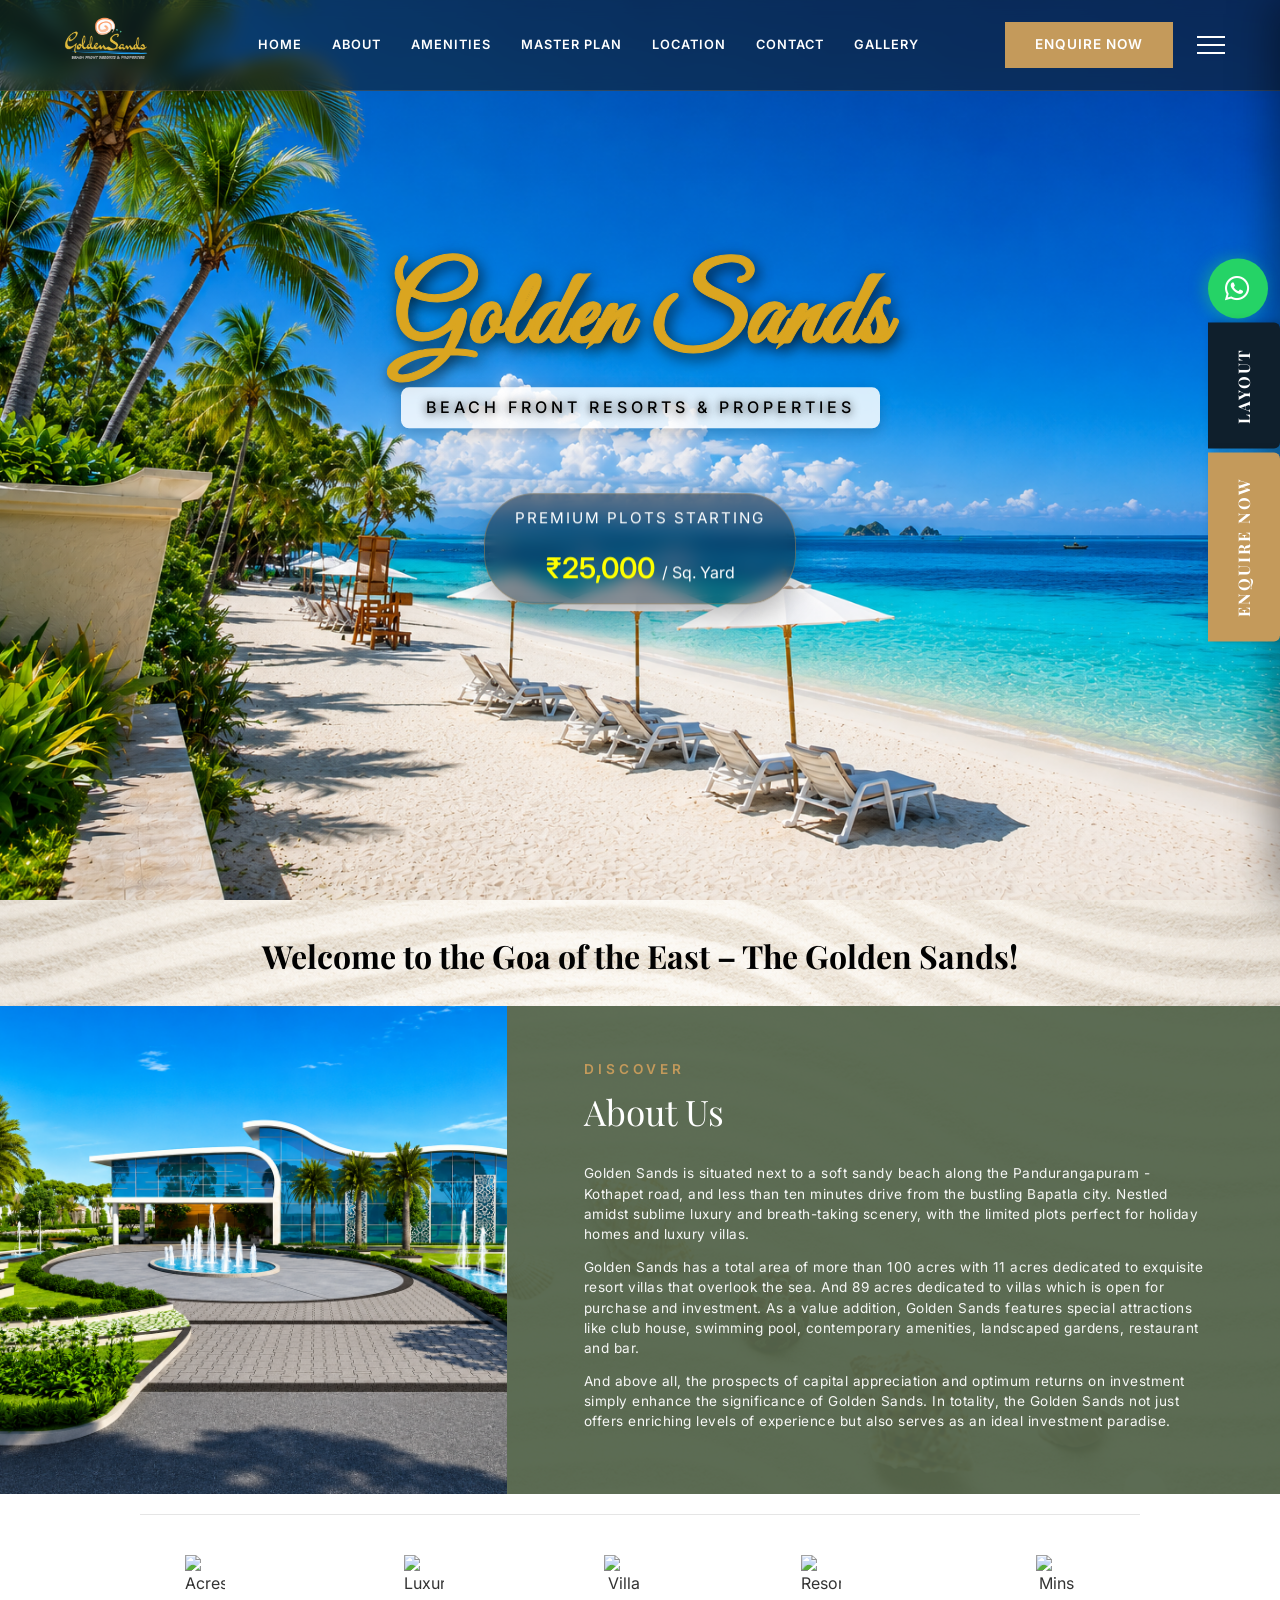
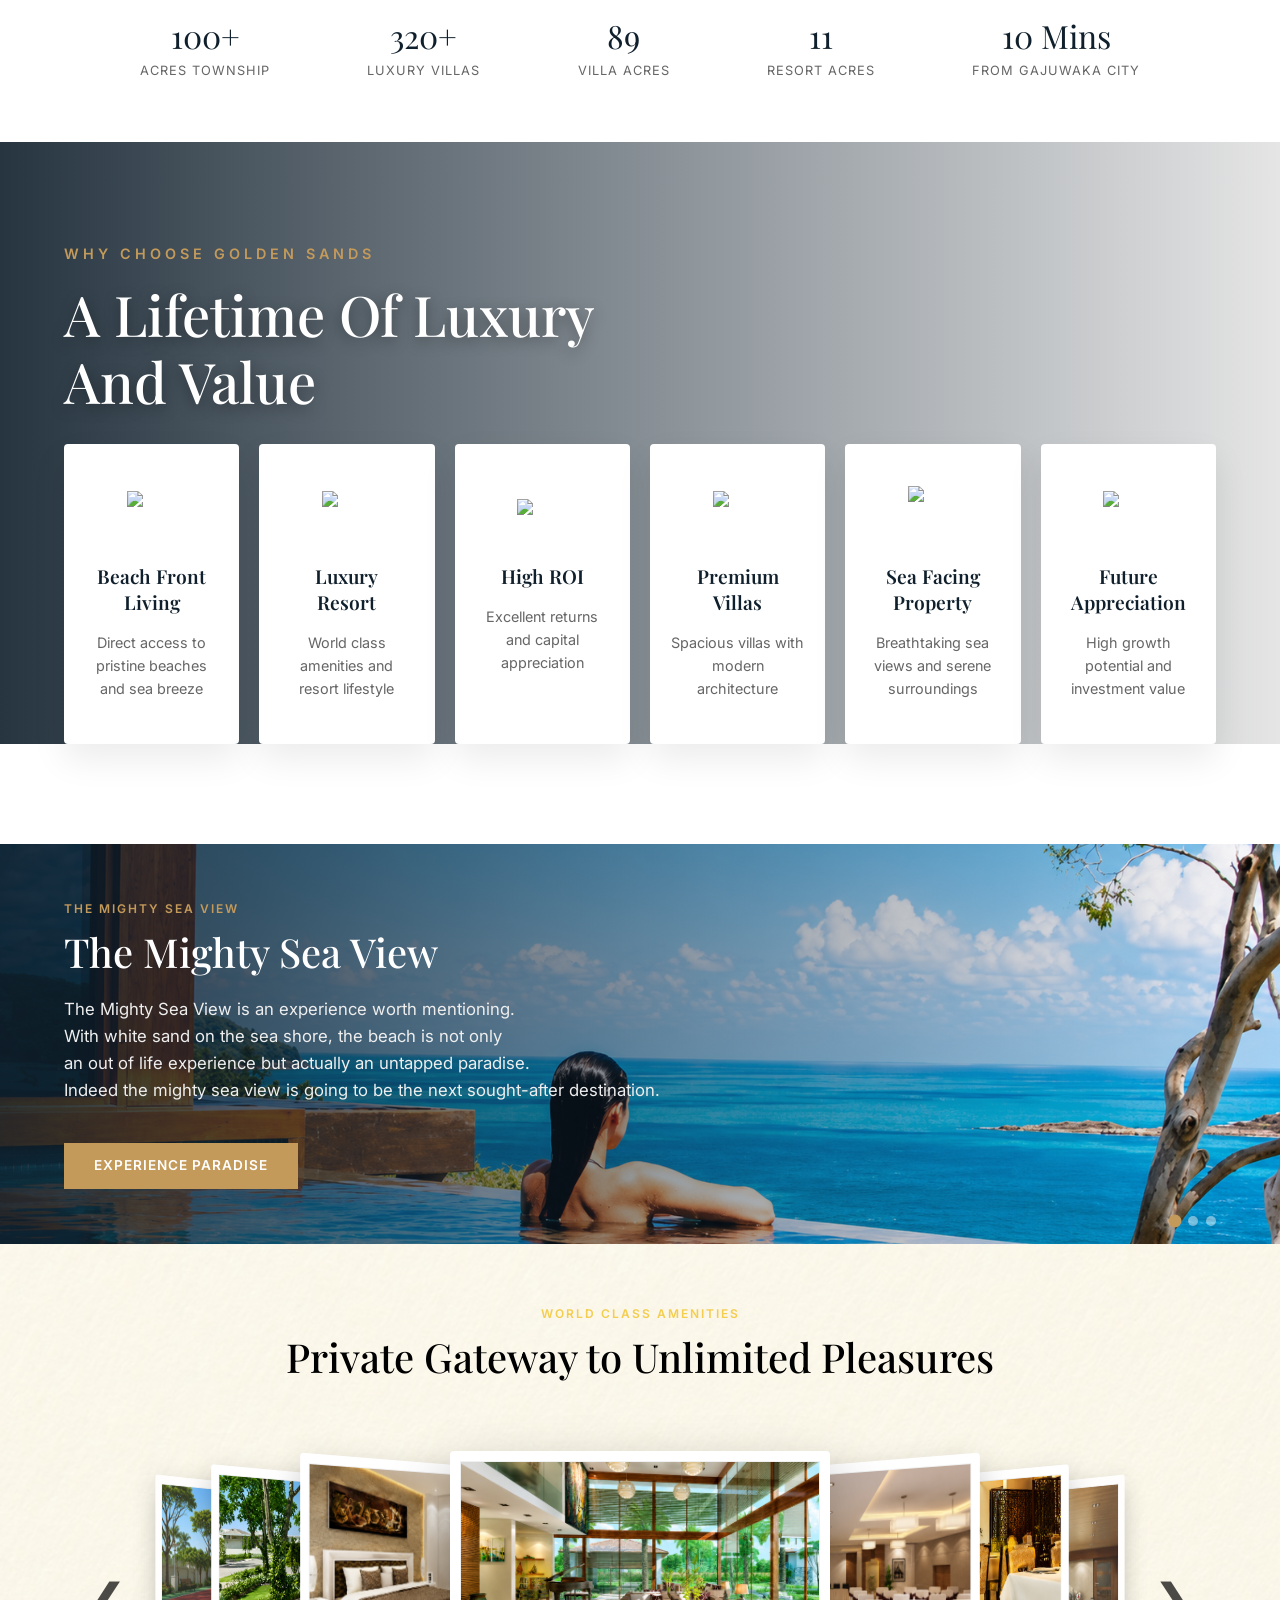
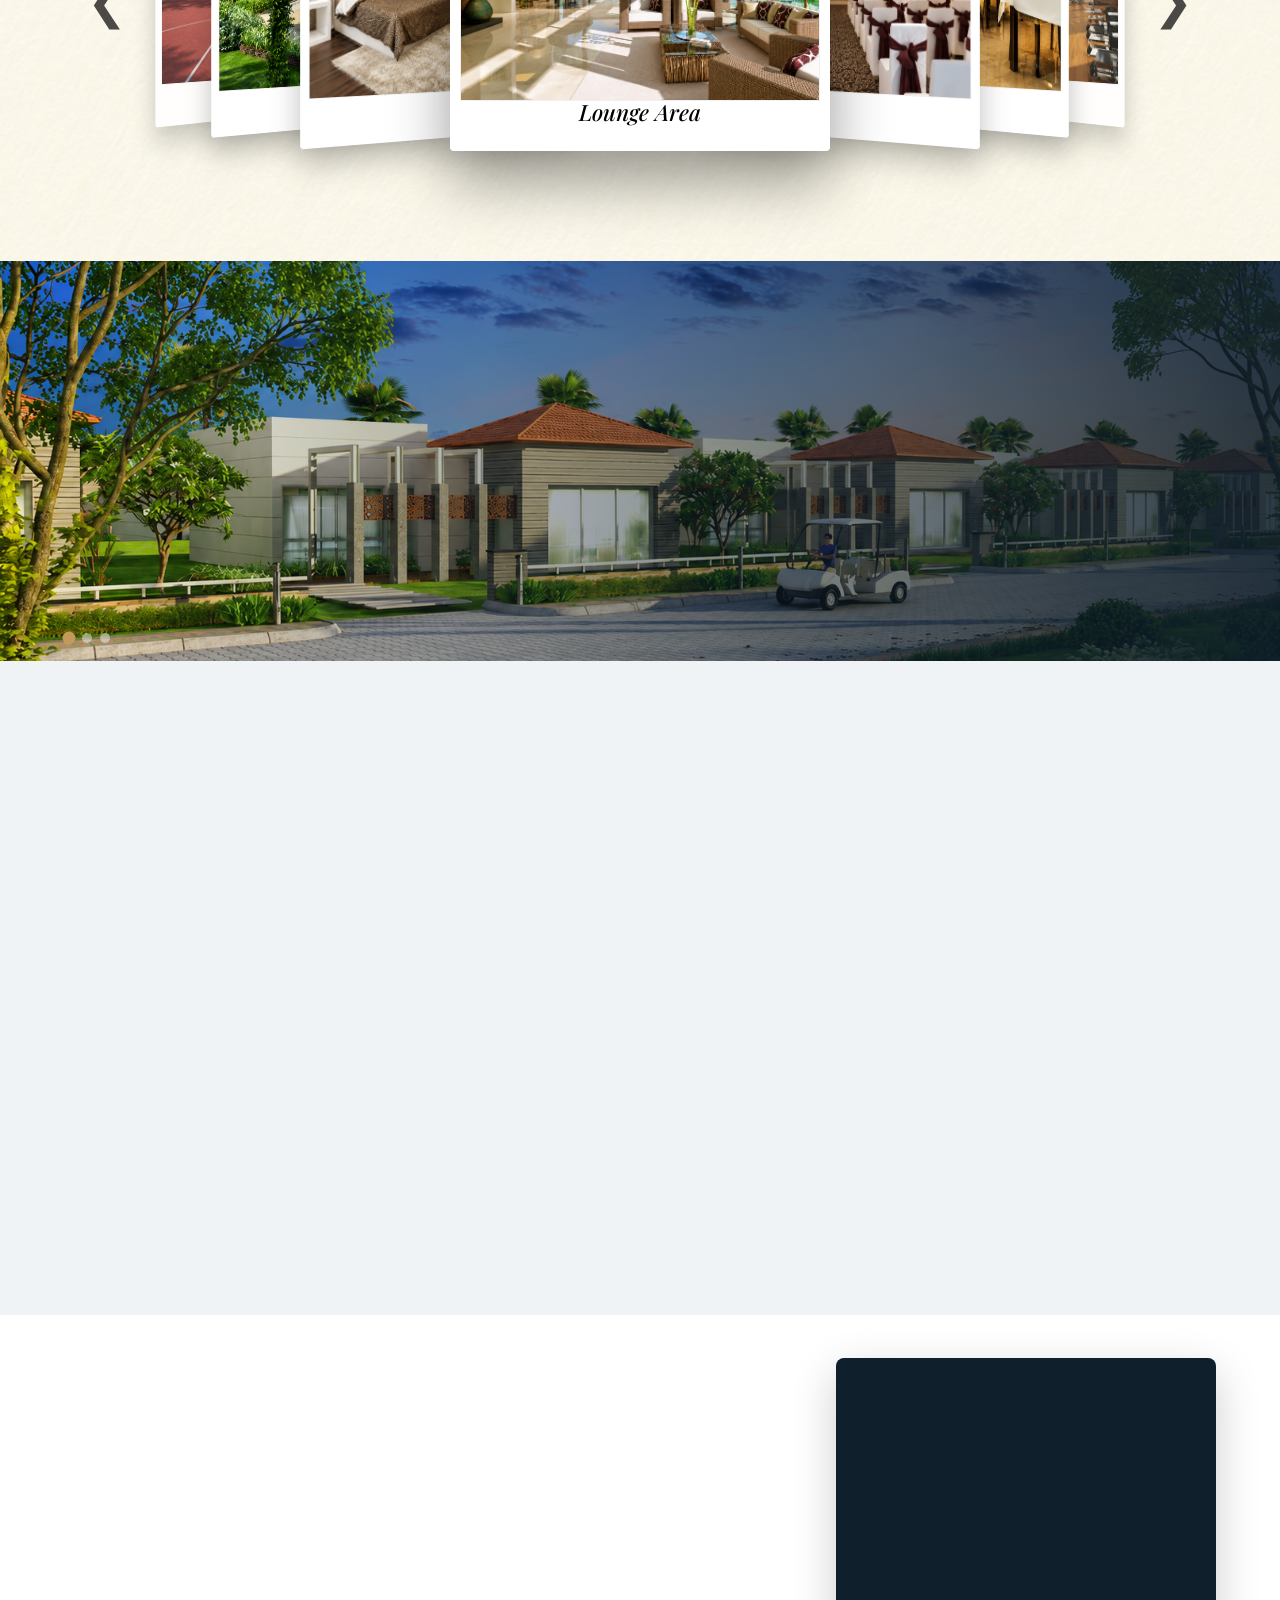
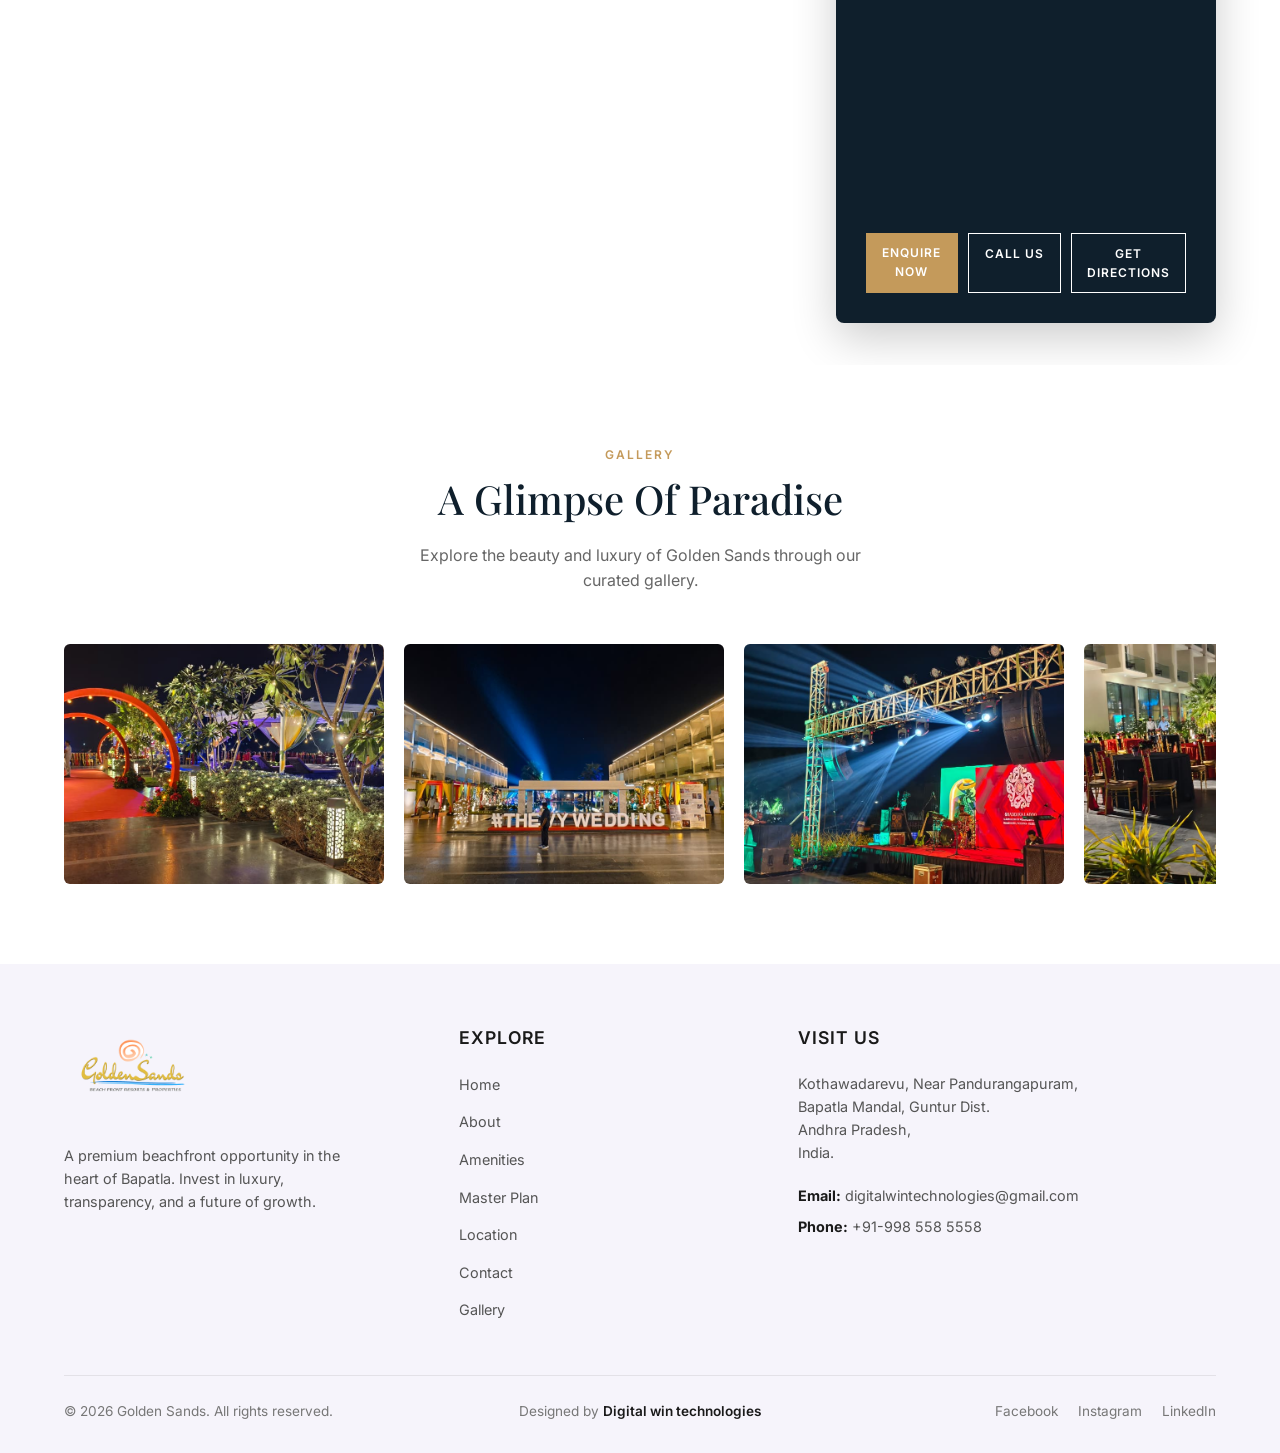
==== index.html @ b0424045 "final layout completetd" ====
<!DOCTYPE html>
<html lang="en">

<head>
    <meta charset="UTF-8">
    <meta name="viewport" content="width=device-width, initial-scale=1.0">
    <title>Golden Sands - Beach Front Resorts & Properties</title>
    <link rel="preconnect" href="https://fonts.googleapis.com">
    <link rel="preconnect" href="https://fonts.gstatic.com" crossorigin>
    <link
        href="https://fonts.googleapis.com/css2?family=Inter:wght@300;400;500;600&family=Playfair+Display:ital,wght@0,400;0,500;0,600;0,700;1,400&family=Great+Vibes&display=swap"
        rel="stylesheet">
    <link rel="stylesheet" href="https://cdnjs.cloudflare.com/ajax/libs/font-awesome/6.4.0/css/all.min.css">
    <link rel="stylesheet" href="styles.css">
</head>

<body>

    <!-- Hero Section with Header -->
    <section class="hero-section" id="home">

        <!-- Hero Image Slider -->
        <div>
            <div class="hero-slide active" style="background-image: url('../assets/H2.png');"></div>
            <!-- <div class="hero-slide active" style="background-image: url('../assets/hero-1.png');"></div> -->
            <!-- <div class="hero-slide" style="background-image: url('../assets/hero-2.png');"></div>
            <div class="hero-slide" style="background-image: url('../assets/hero-3.png');"></div>
            <div class="hero-slide" style="background-image: url('../assets/hero-4.png');"></div> -->
        </div>
        <!-- Dark Overlay -->
        <div class="hero-overlay"></div>

        <header class="navbar">
            <div class="logo">
                <img src="../assets/LOGO.png" alt="Golden Sands Logo">
            </div>
            <nav class="nav-links">
                <a href="#home">HOME</a>
                <a href="#about">ABOUT</a>
                <!-- <a href="#sea-view">SEA VIEW</a> -->
                <a href="#amenities">AMENITIES</a>
                <!-- <a href="#villa-view">VILLA VIEW</a> -->
                <a href="#master-plan">MASTER PLAN</a>
                <a href="#location">LOCATION</a>
                <a href="#contact" onclick="openEnquireModal(); return false;">CONTACT</a>
                <a href="#gallery">GALLERY</a>
            </nav>
            <div class="nav-actions">
                <a href="#" onclick="openEnquireModal(); return false;" class="btn btn-gold">ENQUIRE NOW</a>
                <button class="hamburger" id="hamburgerBtn" aria-label="Open menu" aria-expanded="false">
                    <span></span>
                    <span></span>
                    <span></span>
                </button>
            </div>
        </header>

        <!-- Right-Side Mobile Drawer -->
        <div class="drawer-overlay" id="drawerOverlay"></div>
        <nav class="mobile-drawer" id="mobileDrawer" aria-hidden="true">
            <button class="drawer-close" id="drawerClose" aria-label="Close menu">&#10005;</button>
            <div class="drawer-logo">
                <img src="../assets/LOGO.png" alt="Golden Sands Logo">
            </div>
            <ul class="drawer-links">
                <li><a href="#home">HOME</a></li>
                <li><a href="#about">ABOUT</a></li>
                <!-- <li><a href="#sea-view">SEA VIEW</a></li> -->
                <li><a href="#amenities">AMENITIES</a></li>
                <!-- <li><a href="#villa-view">VILLA VIEW</a></li> -->
                <li><a href="#master-plan">MASTER PLAN</a></li>
                <li><a href="#location">LOCATION</a></li>
                <li><a href="#contact" onclick="openEnquireModal(); return false;">CONTACT</a></li>
                <li><a href="#gallery">GALLERY</a></li>
            </ul>
            <a href="#" onclick="openEnquireModal(); return false;" class="btn btn-gold drawer-cta">ENQUIRE NOW</a>
        </nav>

        <!-- Hero Content -->
        <div class="hero-content">
            <div class="hero-center-text">
                <h1 class="hero-main-title">Golden Sands</h1>
                <p class="hero-subtitle">BEACH FRONT RESORTS & PROPERTIES</p>
                <div class="hero-price-tag">
                    <span class="price-label">Premium Plots starting</span>
                    <span class="price-value">₹25,000 <small>/ Sq. Yard</small></span>
                </div>
            </div>
        </div>

        <!-- Slide Indicators -->
        <div class="hero-indicators" id="heroIndicators">
            <button class="hero-dot active" data-index="0" aria-label="Slide 1"></button>
            <button class="hero-dot" data-index="1" aria-label="Slide 2"></button>
            <button class="hero-dot" data-index="2" aria-label="Slide 3"></button>
            <button class="hero-dot" data-index="3" aria-label="Slide 4"></button>
        </div>



        <div class="floating-side-buttons">
            <a href="https://wa.me/919985585558" target="_blank" class="floating-btn whatsapp-btn"
                title="Chat on WhatsApp">
                <i class="fa-brands fa-whatsapp"></i>
            </a>
            <div class="floating-btn layout-btn" onclick="openLayoutModal()">
                LAYOUT
            </div>
            <div class="floating-btn enquire-btn" onclick="openEnquireModal()">
                ENQUIRE NOW
            </div>
        </div>
    </section>

    <!-- About Section -->
    <section class="about-section" id="about">
        <!-- Background image -->
        <div class="about-bg-image"></div>

        <div class="about-container">
            <h2 class="about-main-title reveal-bottom">Welcome to the Goa of the East – The Golden Sands!

            </h2>
        </div>

        <div class="about-full-width">
            <div class="about-image-left">
                <img src="../assets/entranc-main.png" alt="Golden Sands Entrance">
            </div>
            <div class="about-text">
                <div class="premium-about-heading reveal-bottom">
                    <span class="premium-tag">Discover</span>
                    <h3>About Us</h3>
                </div>
                <p class="reveal-bottom delay-1">Golden Sands is situated next to a soft sandy beach along the
                    Pandurangapuram - Kothapet road,
                    and less than ten minutes drive from the bustling Bapatla city. Nestled amidst sublime luxury
                    and breath-taking scenery, with the limited plots perfect for holiday homes and luxury villas.
                </p>
                <p class="reveal-bottom delay-2">Golden Sands has a total area of more than 100 acres with 11 acres
                    dedicated to exquisite resort
                    villas that overlook the sea. And 89 acres dedicated to villas which is open for purchase and
                    investment. As a value addition, Golden Sands features special attractions like club house,
                    swimming pool, contemporary amenities, landscaped gardens, restaurant and bar.</p>
                <p class="reveal-bottom delay-3">And above all, the prospects of capital appreciation and optimum
                    returns on investment simply
                    enhance the significance of Golden Sands. In totality, the Golden Sands not just offers
                    enriching levels of experience but also serves as an ideal investment paradise.</p>
                <!-- <p class="highlight-text"><strong>Welcome to the Goa of the East – The Golden Sands!</strong></p> -->
            </div>
        </div>
    </section>

    <!-- Stats -->
    <section class="stats-section">
        <div class="stats-container reveal-bottom">
            <div class="stat-item">
                <img src="https://img.icons8.com/ios/50/c49a5b/mountain.png" alt="Acres Township" class="stat-icon">
                <div class="stat-info">
                    <div class="stat-number">100+</div>
                    <div class="stat-label">Acres Township</div>
                </div>
            </div>
            <div class="stat-item">
                <img src="https://img.icons8.com/ios/50/c49a5b/home.png" alt="Luxury Villas" class="stat-icon">
                <div class="stat-info">
                    <div class="stat-number">320+</div>
                    <div class="stat-label">Luxury Villas</div>
                </div>
            </div>
            <div class="stat-item">
                <img src="https://img.icons8.com/ios/50/c49a5b/deciduous-tree.png" alt="Villa acres" class="stat-icon">
                <div class="stat-info">
                    <div class="stat-number">89</div>
                    <div class="stat-label">Villa acres</div>
                </div>
            </div>
            <div class="stat-item">
                <img src="https://img.icons8.com/ios/50/c49a5b/swimming-pool.png" alt="Resort Acres" class="stat-icon">
                <div class="stat-info">
                    <div class="stat-number">11</div>
                    <div class="stat-label">Resort Acres</div>
                </div>
            </div>
            <div class="stat-item">
                <img src="https://img.icons8.com/ios/50/c49a5b/clock--v1.png" alt="Mins From Gajuwaka City"
                    class="stat-icon">
                <div class="stat-info">
                    <div class="stat-number">10 Mins</div>
                    <div class="stat-label">From Gajuwaka City</div>
                </div>
            </div>
        </div>
    </section>

    <!-- Why Choose Section -->
    <section class="why-choose-section">
        <div class="why-choose-container">
            <div class="why-choose-header reveal-bottom">
                <span class="section-tag light">WHY CHOOSE GOLDEN SANDS</span>
                <h2 class="section-title light">A Lifetime Of Luxury<br>And Value</h2>
            </div>
            <div class="features-grid reveal-bottom delay-2">
                <div class="feature-card">
                    <div class="feature-icon"><img src="https://img.icons8.com/ios/50/c49a5b/beach.png" alt="Beach">
                    </div>
                    <h3 class="feature-title">Beach Front<br>Living</h3>
                    <p class="feature-desc">Direct access to pristine beaches and sea breeze</p>
                </div>
                <div class="feature-card">
                    <div class="feature-icon"><img src="https://img.icons8.com/ios/50/c49a5b/5-star-hotel.png"
                            alt="Resort"></div>
                    <h3 class="feature-title">Luxury<br>Resort</h3>
                    <p class="feature-desc">World class amenities and resort lifestyle</p>
                </div>
                <div class="feature-card">
                    <div class="feature-icon"><img src="https://img.icons8.com/ios/50/c49a5b/line-chart.png" alt="ROI">
                    </div>
                    <h3 class="feature-title">High ROI</h3>
                    <p class="feature-desc">Excellent returns and capital appreciation</p>
                </div>
                <div class="feature-card">
                    <div class="feature-icon"><img src="https://img.icons8.com/ios/50/c49a5b/home.png" alt="Villas">
                    </div>
                    <h3 class="feature-title">Premium<br>Villas</h3>
                    <p class="feature-desc">Spacious villas with modern architecture</p>
                </div>
                <div class="feature-card">
                    <div class="feature-icon"><img src="https://img.icons8.com/ios/50/c49a5b/sun.png" alt="Sea Facing">
                    </div>
                    <h3 class="feature-title">Sea Facing<br>Property</h3>
                    <p class="feature-desc">Breathtaking sea views and serene surroundings</p>
                </div>
                <div class="feature-card">
                    <div class="feature-icon"><img src="https://img.icons8.com/ios/50/c49a5b/growing-money.png"
                            alt="Appreciation"></div>
                    <h3 class="feature-title">Future<br>Appreciation</h3>
                    <p class="feature-desc">High growth potential and investment value</p>
                </div>
            </div>
        </div>
    </section>



    <!-- Mighty Sea View Section -->
    <section class="sea-view-section" id="sea-view">
        <!-- Sliding background images -->
        <div class="sea-slider">
            <!-- sea-view-1: woman in pool - position center to show sea horizon -->
            <div class="sea-slide active"
                style="background-image: linear-gradient(to right, rgba(15,31,44,0.88) 0%, rgba(15,31,44,0.4) 55%, transparent 100%), url('../assets/sea-view-1.png'); background-position: center 25%;">
            </div>
            <!-- sea-view-2: beach with palm trees - show top 40% to see sea clearly -->
            <div class="sea-slide"
                style="background-image: linear-gradient(to right, rgba(15,31,44,0.88) 0%, rgba(15,31,44,0.4) 55%, transparent 100%), url('../assets/sea-view-2.png'); background-position: center 20%;">
            </div>
            <!-- sea-view-3: resort terrace with sea view - show top to see ocean & mountains -->
            <div class="sea-slide"
                style="background-image: linear-gradient(to right, rgba(15,31,44,0.88) 0%, rgba(15,31,44,0.4) 55%, transparent 100%), url('../assets/sea-view-3.png'); background-position: center 30%;">
            </div>
        </div>
        <!-- Content overlaid on top -->
        <div class="sea-view-content">
            <span class="section-tag light reveal-bottom">THE MIGHTY SEA VIEW</span>
            <h2 class="section-title light reveal-bottom delay-1">The Mighty Sea View</h2>
            <p class="reveal-bottom delay-2">The Mighty Sea View is an experience worth mentioning.<br>With white sand
                on the sea shore, the beach is
                not only<br>an out of life experience but actually an untapped paradise.<br>Indeed the mighty sea view
                is going to be the next sought-after destination.</p>
            <a href="#" class="btn btn-gold-filled mt-20 reveal-bottom delay-3">EXPERIENCE PARADISE</a>
        </div>
        <!-- Dot indicators -->
        <div class="sea-dots">
            <span class="sea-dot active" data-index="0"></span>
            <span class="sea-dot" data-index="1"></span>
            <span class="sea-dot" data-index="2"></span>
        </div>
    </section>

    <!-- Amenities Section -->
    <section class="amenities-section" id="amenities">
        <div class="amenities-container">
            <div class="amenities-header reveal-bottom">
                <span class="section-tag">WORLD CLASS AMENITIES</span>
                <h2 class="section-title">Private Gateway to Unlimited Pleasures</h2>
            </div>
            <div class="coverflow-container">
                <div class="coverflow-arrow left" id="coverflow-prev">&#10094;</div>
                <div class="coverflow-slider" id="coverflow-slider">
                    <div class="coverflow-item active">
                        <div class="coverflow-img-wrapper">
                            <img src="../assets/resort-villa-inside-1.png" alt="Modern Interior"
                                onclick="openLightbox(this.src)" style="cursor: pointer;">
                        </div>
                        <div class="coverflow-title">Modern Interior</div>
                    </div>
                    <div class="coverflow-item">
                        <div class="coverflow-img-wrapper">
                            <img src="../assets/lounge-1.png" alt="Lounge Area" onclick="openLightbox(this.src)"
                                style="cursor: pointer;">
                        </div>
                        <div class="coverflow-title">Lounge Area</div>
                    </div>
                    <div class="coverflow-item">
                        <div class="coverflow-img-wrapper">
                            <img src="../assets/club-house.png" alt="Club House" onclick="openLightbox(this.src)"
                                style="cursor: pointer;">
                        </div>
                        <div class="coverflow-title">Club House</div>
                    </div>
                    <div class="coverflow-item">
                        <div class="coverflow-img-wrapper">
                            <img src="../assets/dinning-area.png" alt="Fine Dining" onclick="openLightbox(this.src)"
                                style="cursor: pointer;">
                        </div>
                        <div class="coverflow-title">Fine Dining</div>
                    </div>
                    <div class="coverflow-item">
                        <div class="coverflow-img-wrapper">
                            <img src="../assets/gym.png" alt="Gymnasium" onclick="openLightbox(this.src)"
                                style="cursor: pointer;">
                        </div>
                        <div class="coverflow-title">Gymnasium</div>
                    </div>
                    <div class="coverflow-item">
                        <div class="coverflow-img-wrapper">
                            <img src="../assets/swimmingpool-1.png" alt="Swimming Pool" onclick="openLightbox(this.src)"
                                style="cursor: pointer;">
                        </div>
                        <div class="coverflow-title">Swimming Pool</div>
                    </div>
                    <div class="coverflow-item">
                        <div class="coverflow-img-wrapper">
                            <img src="../assets/spa.png" alt="Spa & Wellness" onclick="openLightbox(this.src)"
                                style="cursor: pointer;">
                        </div>
                        <div class="coverflow-title">Spa & Wellness</div>
                    </div>
                    <div class="coverflow-item">
                        <div class="coverflow-img-wrapper">
                            <img src="../assets/liquior-mart.png" alt="Bar & Lounge" onclick="openLightbox(this.src)"
                                style="cursor: pointer;">
                        </div>
                        <div class="coverflow-title">Bar & Lounge</div>
                    </div>
                    <div class="coverflow-item">
                        <div class="coverflow-img-wrapper">
                            <img src="../assets/basketball.png" alt="Sports Courts" onclick="openLightbox(this.src)"
                                style="cursor: pointer;">
                        </div>
                        <div class="coverflow-title">Sports Courts</div>
                    </div>
                    <div class="coverflow-item">
                        <div class="coverflow-img-wrapper">
                            <img src="../assets/kids-play-area.png" alt="Kids Play Area"
                                onclick="openLightbox(this.src)" style="cursor: pointer;">
                        </div>
                        <div class="coverflow-title">Kids Play Area</div>
                    </div>
                </div>
                <div class="coverflow-arrow right" id="coverflow-next">&#10095;</div>
            </div>

        </div>
    </section>

    <!-- Villa View Section -->
    <section class="villa-view-section" id="villa-view">
        <!-- Sliding background images -->
        <div class="villa-slider">
            <div class="villa-slide active"
                style="background-image: linear-gradient(to left, rgba(15,31,44,0.88) 0%, rgba(15,31,44,0.4) 55%, transparent 100%), url('../assets/villas view.png'); background-position: center 40%;">
            </div>
            <div class="villa-slide"
                style="background-image: linear-gradient(to left, rgba(15,31,44,0.88) 0%, rgba(15,31,44,0.4) 55%, transparent 100%), url('../assets/villas-view-1.png'); background-position: center 35%;">
            </div>
            <div class="villa-slide"
                style="background-image: linear-gradient(to left, rgba(15,31,44,0.88) 0%, rgba(15,31,44,0.4) 55%, transparent 100%), url('../assets/villas-view-2.png'); background-position: center 30%;">
            </div>
        </div>
        <!-- Content overlaid on top (right-aligned for visual variety) -->
        <div class="villa-view-content">
            <span class="section-tag light reveal-bottom">THE VILLA VIEW</span>
            <h2 class="section-title light reveal-bottom delay-1">Breathtaking Villa Views</h2>
            <p class="reveal-bottom delay-2">Nestled amid lush greenery and coastal serenity,<br>every villa at Golden
                Sands commands a stunning
                panoramic vista.<br>Wake up to serene landscapes, feel the gentle breeze<br>and live life at its most
                beautiful every single day.</p>
            <a href="#villas" class="btn btn-gold-filled mt-20 reveal-bottom delay-3">EXPLORE VILLAS</a>
        </div>
        <!-- Dot indicators -->
        <div class="villa-dots">
            <span class="villa-dot active" data-index="0"></span>
            <span class="villa-dot" data-index="1"></span>
            <span class="villa-dot" data-index="2"></span>
        </div>
    </section>

    <!-- Master Plan Section -->
    <section class="master-plan-section" id="master-plan">
        <div class="master-plan-container">
            <div class="master-plan-header">
                <div>
                    <span class="section-tag reveal-bottom">MASTER PLAN</span>
                    <h2 class="section-title reveal-bottom delay-1">Lavishly Planned<br>Leisure Paradise</h2>
                    <p class="mt-20 reveal-bottom delay-2">Thoughtfully designed layout with wide<br>roads, lush green
                        spaces and world
                        class<br>amenities for a perfect living experience.</p>
                    <div class="master-plan-buttons reveal-bottom delay-3">
                        <a href="https://drive.google.com/file/d/1rUOBZzGLBcmGnlDdyVO4bJLoekwxaBsq/view?usp=sharing"
                            class="btn btn-gold-filled">VIEW MASTER PLAN</a>
                        <a href="https://drive.google.com/file/d/12dAcc4yfNXxiVSp0a3mpdwTyL9YBRoDw/view?usp=sharing"
                            class="btn btn-navy">DOWNLOAD BROCHURE</a>
                    </div>
                </div>
            </div>
            <div class="master-plan-visual reveal-bottom delay-2">
                <img src="../assets/layout-topview.png" alt="Master Plan Layout" class="layout-img">
                <div class="legend-box">
                    <ul class="legend-list">
                        <li><span class="legend-icon blue"></span> Club House</li>
                        <li><span class="legend-icon light-blue"></span> Swimming Pool</li>
                        <li><span class="legend-icon red"></span> Resort Villas</li>
                        <li><span class="legend-icon green"></span> Parks & Gardens</li>
                        <li><span class="legend-icon orange"></span> Commercial Zone</li>
                        <li><span class="legend-icon blue-dark"></span> Beach Access</li>
                        <li><span class="legend-icon yellow"></span> Entrance Gate</li>
                    </ul>
                </div>
            </div>
        </div>
    </section>

    <!-- Location & Contact Section -->
    <section class="location-contact-section" id="location">
        <!-- Full-width map background -->
        <div class="location-map-full">
            <iframe
                src="https://www.google.com/maps/embed?pb=!1m18!1m12!1m3!1d15000!2d80.44299!3d15.817468!2m3!1f0!2f0!3f0!3m2!1i1024!2i768!4f13.1!3m3!1m2!1s0x3a4a47701defbc3f%3A0x87552cfe85cfd733!2sGolden%20Sands%20Beach%20Front%20Resorts%20%26%20Properties!5e0!3m2!1sen!2sin!4v1686572800000"
                width="100%" height="100%" style="border:0;" allowfullscreen="" loading="lazy"
                referrerpolicy="no-referrer-when-downgrade" title="Golden Sands Location">
            </iframe>
        </div>
        <!-- Contact card floating on the right -->
        <div class="location-contact-card" id="contact">
            <span class="section-tag light reveal-bottom">GET IN TOUCH</span>
            <h2 class="section-title light reveal-bottom delay-1">Contact Us</h2>
            <div class="contact-details-list reveal-bottom delay-2">
                <div class="contact-detail-item">
                    <div class="contact-icon">
                        <svg viewBox="0 0 24 24" fill="none" stroke="currentColor" stroke-width="2"
                            stroke-linecap="round" stroke-linejoin="round">
                            <path d="M21 10c0 7-9 13-9 13s-9-6-9-13a9 9 0 0 1 18 0z"></path>
                            <circle cx="12" cy="10" r="3"></circle>
                        </svg>
                    </div>
                    <div>
                        <h4>Site Address</h4>
                        <p>Kothawadarevu, Near Pandurangapuram,<br>Bapatla Mandal, Guntur Dist.<br>Andhra Pradesh,
                            India.</p>
                    </div>
                </div>
                <div class="contact-detail-item">
                    <div class="contact-icon">
                        <svg viewBox="0 0 24 24" fill="none" stroke="currentColor" stroke-width="2"
                            stroke-linecap="round" stroke-linejoin="round">
                            <rect x="2" y="7" width="20" height="15" rx="2" ry="2"></rect>
                            <polyline points="17 2 12 7 7 2"></polyline>
                        </svg>
                    </div>
                    <div>
                        <h4>Corporate Office</h4>
                        <p>Flat No:102, 1st Floor, Sri Ikon Residency,<br>Plot No 496, Matrusri, near
                            Miyapur,<br>Hyderabad, Telangana 500049</p>
                    </div>
                </div>
                <div class="contact-detail-item">
                    <div class="contact-icon">
                        <svg viewBox="0 0 24 24" fill="none" stroke="currentColor" stroke-width="2"
                            stroke-linecap="round" stroke-linejoin="round">
                            <path
                                d="M22 16.92v3a2 2 0 0 1-2.18 2 19.79 19.79 0 0 1-8.63-3.07 19.5 19.5 0 0 1-6-6 19.79 19.79 0 0 1-3.07-8.67A2 2 0 0 1 4.11 2h3a2 2 0 0 1 2 1.72c.127.96.361 1.903.7 2.81a2 2 0 0 1-.45 2.11L8.09 9.91a16 16 0 0 0 6 6l1.27-1.27a2 2 0 0 1 2.11-.45c.907.339 1.85.573 2.81.7A2 2 0 0 1 22 16.92z">
                            </path>
                        </svg>
                    </div>
                    <div>
                        <h4>Phone</h4>
                        <p>+91-998 558 5558</p>
                        <!-- <a href="https://wa.me/919985585558" target="_blank"
                            style="display: inline-flex; align-items: center; gap: 6px; color: var(--secondary-color); text-decoration: none; margin-top: 8px;">
                            <svg width="16" height="16" viewBox="0 0 24 24" fill="currentColor">
                                <path
                                    d="M17.472 14.382c-.297-.149-1.758-.867-2.03-.967-.273-.099-.471-.148-.67.15-.197.297-.767.966-.94 1.164-.173.199-.347.223-.644.075-.297-.15-1.255-.463-2.39-1.475-.883-.788-1.48-1.761-1.653-2.059-.173-.297-.018-.458.13-.606.134-.133.298-.347.446-.52.149-.174.198-.298.298-.497.099-.198.05-.371-.025-.52-.075-.149-.669-1.612-.916-2.207-.242-.579-.487-.5-.67-.51-.173-.008-.371-.01-.57-.01-.198 0-.52.074-.792.372-.272.297-1.04 1.016-1.04 2.479 0 1.462 1.065 2.875 1.213 3.074.149.198 2.096 3.2 5.076 4.487.709.306 1.262.489 1.694.625.712.227 1.36.195 1.871.118.571-.085 1.758-.719 2.006-1.413.248-.694.248-1.289.173-1.413-.074-.124-.272-.198-.57-.347m-5.421-7.403h-.004c-1.565 0-3.083.37-4.553 1.077L6.064 3.68l1.477 4.632c-.779 1.434-1.194 3.045-1.194 4.743 0 5.006 4.07 9.077 9.076 9.077 2.418 0 4.692-.936 6.4-2.475 1.707-1.539 2.647-3.811 2.647-6.122 0-5.006-4.071-9.077-9.076-9.077" />
                            </svg>
                            WhatsApp
                        </a> -->
                    </div>
                </div>
                <div class="contact-detail-item">
                    <div class="contact-icon">
                        <svg viewBox="0 0 24 24" fill="none" stroke="currentColor" stroke-width="2"
                            stroke-linecap="round" stroke-linejoin="round">
                            <path d="M4 4h16c1.1 0 2 .9 2 2v12c0 1.1-.9 2-2 2H4c-1.1 0-2-.9-2-2V6c0-1.1.9-2 2-2z">
                            </path>
                            <polyline points="22,6 12,13 2,6"></polyline>
                        </svg>
                    </div>
                    <div>
                        <h4>Email</h4>
                        <p><a href="mailto:digitalwintechnologies@gmail.com">digitalwintechnologies@gmail.com</a></p>
                    </div>
                </div>
                <div class="contact-detail-item">
                    <div class="contact-icon">
                        <svg viewBox="0 0 24 24" fill="none" stroke="currentColor" stroke-width="2"
                            stroke-linecap="round" stroke-linejoin="round">
                            <circle cx="12" cy="12" r="10"></circle>
                            <line x1="2" y1="12" x2="22" y2="12"></line>
                            <path
                                d="M12 2a15.3 15.3 0 0 1 4 10 15.3 15.3 0 0 1-4 10 15.3 15.3 0 0 1-4-10 15.3 15.3 0 0 1 4-10z">
                            </path>
                        </svg>
                    </div>
                    <div>
                        <h4>Website</h4>
                        <p><a href="http://www.goldensandsindia.in" target="_blank">www.goldensandsindia.in</a></p>
                    </div>
                </div>
            </div>
            <div class="contact-cta">
                <a href="#" onclick="openEnquireModal(); return false;" class="btn btn-gold-filled">ENQUIRE NOW</a>
                <a href="tel:+919985585558" class="btn btn-outline">CALL US</a>
                <a href="https://www.google.com/maps/search/Miyapur,+Hyderabad" target="_blank"
                    class="btn btn-outline">GET DIRECTIONS</a>
            </div>
        </div>
    </section>

    <!-- Gallery Section -->
    <section class="gallery-section" id="gallery">
        <div class="gallery-container">
            <div class="gallery-header reveal-bottom">
                <span class="section-tag">GALLERY</span>
                <h2 class="section-title">A Glimpse Of Paradise</h2>
                <p>Explore the beauty and luxury of Golden Sands through our curated gallery.</p>
            </div>
            <div class="gallery-marquee-container">
                <div class="gallery-marquee">
                    <!-- Set 1 -->
                    <div class="gallery-item"><img src="../assets/gal-1.jpg" alt="Gallery Image" loading="lazy"
                            onclick="openLightbox(this.src)"></div>
                    <div class="gallery-item"><img src="../assets/gal-2.jpg" alt="Gallery Image" loading="lazy"
                            onclick="openLightbox(this.src)"></div>
                    <div class="gallery-item"><img src="../assets/gal-3.jpg" alt="Gallery Image" loading="lazy"
                            onclick="openLightbox(this.src)"></div>
                    <div class="gallery-item"><img src="../assets/gal-4.jpg" alt="Gallery Image" loading="lazy"
                            onclick="openLightbox(this.src)"></div>
                    <div class="gallery-item"><img src="../assets/gal-5.jpg" alt="Gallery Image" loading="lazy"
                            onclick="openLightbox(this.src)"></div>
                    <div class="gallery-item"><img src="../assets/gal-6.jpg" alt="Gallery Image" loading="lazy"
                            onclick="openLightbox(this.src)"></div>
                    <div class="gallery-item"><img src="../assets/gal-7.jpg" alt="Gallery Image" loading="lazy"
                            onclick="openLightbox(this.src)"></div>
                    <div class="gallery-item"><img src="../assets/gal-8.jpg" alt="Gallery Image" loading="lazy"
                            onclick="openLightbox(this.src)"></div>
                    <div class="gallery-item"><img src="../assets/gal-9.jpg" alt="Gallery Image" loading="lazy"
                            onclick="openLightbox(this.src)"></div>
                    <div class="gallery-item"><img src="../assets/gal-10.jpg" alt="Gallery Image" loading="lazy"
                            onclick="openLightbox(this.src)"></div>
                    <div class="gallery-item"><img src="../assets/gal-11.jpg" alt="Gallery Image" loading="lazy"
                            onclick="openLightbox(this.src)"></div>
                    <div class="gallery-item"><img src="../assets/gal-12.jpg" alt="Gallery Image" loading="lazy"
                            onclick="openLightbox(this.src)"></div>
                    <div class="gallery-item"><img src="../assets/gal-main-1.jpg" alt="Gallery Image" loading="lazy"
                            onclick="openLightbox(this.src)"></div>
                    <div class="gallery-item"><img src="../assets/gal-main-2.jpg" alt="Gallery Image" loading="lazy"
                            onclick="openLightbox(this.src)"></div>
                    <div class="gallery-item"><img src="../assets/gal-main-3.jpg" alt="Gallery Image" loading="lazy"
                            onclick="openLightbox(this.src)"></div>
                    <div class="gallery-item"><img src="../assets/gal-main.jpg" alt="Gallery Image" loading="lazy"
                            onclick="openLightbox(this.src)"></div>
                </div>
                <!-- Duplicate set for continuous scroll -->
                <div class="gallery-marquee" aria-hidden="true">
                    <div class="gallery-item"><img src="../assets/gal-1.jpg" alt="Gallery Image" loading="lazy"
                            onclick="openLightbox(this.src)"></div>
                    <div class="gallery-item"><img src="../assets/gal-2.jpg" alt="Gallery Image" loading="lazy"
                            onclick="openLightbox(this.src)"></div>
                    <div class="gallery-item"><img src="../assets/gal-3.jpg" alt="Gallery Image" loading="lazy"
                            onclick="openLightbox(this.src)"></div>
                    <div class="gallery-item"><img src="../assets/gal-4.jpg" alt="Gallery Image" loading="lazy"
                            onclick="openLightbox(this.src)"></div>
                    <div class="gallery-item"><img src="../assets/gal-5.jpg" alt="Gallery Image" loading="lazy"
                            onclick="openLightbox(this.src)"></div>
                    <div class="gallery-item"><img src="../assets/gal-6.jpg" alt="Gallery Image" loading="lazy"
                            onclick="openLightbox(this.src)"></div>
                    <div class="gallery-item"><img src="../assets/gal-7.jpg" alt="Gallery Image" loading="lazy"
                            onclick="openLightbox(this.src)"></div>
                    <div class="gallery-item"><img src="../assets/gal-8.jpg" alt="Gallery Image" loading="lazy"
                            onclick="openLightbox(this.src)"></div>
                    <div class="gallery-item"><img src="../assets/gal-9.jpg" alt="Gallery Image" loading="lazy"
                            onclick="openLightbox(this.src)"></div>
                    <div class="gallery-item"><img src="../assets/gal-10.jpg" alt="Gallery Image" loading="lazy"
                            onclick="openLightbox(this.src)"></div>
                    <div class="gallery-item"><img src="../assets/gal-11.jpg" alt="Gallery Image" loading="lazy"
                            onclick="openLightbox(this.src)"></div>
                    <div class="gallery-item"><img src="../assets/gal-12.jpg" alt="Gallery Image" loading="lazy"
                            onclick="openLightbox(this.src)"></div>
                    <div class="gallery-item"><img src="../assets/gal-main-1.jpg" alt="Gallery Image" loading="lazy"
                            onclick="openLightbox(this.src)"></div>
                    <div class="gallery-item"><img src="../assets/gal-main-2.jpg" alt="Gallery Image" loading="lazy"
                            onclick="openLightbox(this.src)"></div>
                    <div class="gallery-item"><img src="../assets/gal-main-3.jpg" alt="Gallery Image" loading="lazy"
                            onclick="openLightbox(this.src)"></div>
                    <div class="gallery-item"><img src="../assets/gal-main.jpg" alt="Gallery Image" loading="lazy"
                            onclick="openLightbox(this.src)"></div>
                </div>
            </div>
        </div>
    </section>

    <!-- Footer Section -->
    <footer class="main-footer">
        <div class="footer-container">
            <div class="footer-brand">
                <img src="../assets/LOGO.png" alt="Golden Sands Logo" class="footer-logo">
                <p>A premium beachfront opportunity in the heart of Bapatla. Invest in luxury, transparency, and a
                    future of growth.</p>
            </div>
            <div class="footer-explore">
                <h3>EXPLORE</h3>
                <ul class="footer-links">
                    <li><a href="#home">Home</a></li>
                    <li><a href="#about">About</a></li>
                    <!-- <li><a href="#sea-view">Sea View</a></li> -->
                    <li><a href="#amenities">Amenities</a></li>
                    <!-- <li><a href="#villa-view">Villa View</a></li> -->
                    <li><a href="#master-plan">Master Plan</a></li>
                    <li><a href="#location">Location</a></li>
                    <li><a href="#contact" onclick="openEnquireModal(); return false;">Contact</a></li>
                    <li><a href="#gallery">Gallery</a></li>
                </ul>
            </div>
            <div class="footer-visit">
                <h3>VISIT US</h3>
                <p>Kothawadarevu, Near Pandurangapuram,<br>Bapatla Mandal, Guntur Dist.<br>Andhra Pradesh,<br>India.</p>
                <div class="footer-contact-info">
                    <p><strong>Email:</strong> <a
                            href="mailto:digitalwintechnologies@gmail.com">digitalwintechnologies@gmail.com</a></p>
                    <p><strong>Phone:</strong> <a href="tel:+919985585558">+91-998 558 5558</a></p>
                </div>
            </div>
        </div>
        <div class="footer-bottom">
            <div class="footer-copyright">&copy; 2026 Golden Sands. All rights reserved.</div>
            <div class="footer-designed">Designed by <strong><a href="https://digitalwin.in/">Digital win
                        technologies</a></strong>
            </div>
            <div class="footer-socials">
                <a href="#">Facebook</a>
                <a href="#">Instagram</a>
                <a href="#">LinkedIn</a>
            </div>
        </div>
    </footer>



    <!-- Lightbox Modal -->
    <div id="gallery-lightbox" class="lightbox" onclick="closeLightbox()">
        <span class="lightbox-close">&times;</span>
        <img class="lightbox-content" id="lightbox-img">
    </div>

    <!-- Enquire Now Modal -->
    <div id="enquire-modal" class="enquire-modal-overlay">
        <div class="enquire-modal-content">
            <span class="enquire-modal-close" onclick="closeEnquireModal()">&times;</span>
            <h2 class="section-title">Enquire Now</h2>
            <p style="color: var(--text-light); margin-bottom: 20px;">Please fill in your details and we will get back
                to you shortly.</p>
            <form id="enquire-form" class="enquire-form">
                <input type="text" placeholder="Your Name" required>
                <input type="email" placeholder="Your Email" required>
                <input type="tel" placeholder="Your Phone Number" required>
                <select required>
                    <option value="" disabled selected>Interested In</option>
                    <option value="villa">Luxury Villa</option>
                    <option value="plot">Plot</option>
                    <option value="other">Other</option>
                </select>
                <textarea placeholder="Your Message" rows="4"></textarea>
                <button type="submit" class="btn">Submit Enquiry</button>
            </form>
        </div>
    </div>

    <!-- Layout Download Modal -->
    <div id="layout-modal" class="enquire-modal-overlay">
        <div class="enquire-modal-content">
            <span class="enquire-modal-close" onclick="closeLayoutModal()">&times;</span>
            <h2 class="section-title">Download Layout</h2>
            <p style="color: var(--text-light); margin-bottom: 20px;">Please fill in your details to download the Golden
                Sands Layout PDF.</p>
            <form id="layout-form" class="enquire-form">
                <input type="text" placeholder="Your Name" required>
                <input type="email" placeholder="Your Email" required>
                <input type="tel" placeholder="Your Phone Number" required>
                <button type="submit" class="btn" style="background-color: #9d2f09; border-color: #9d2f09;">Download
                    PDF</button>
            </form>
        </div>
    </div>

    <script src="script.js"></script>
</body>

</html>
---- styles.css ----
/* Base Styles & Variables */
:root {
    --primary-color: #0f1f2c;
    /* Navy Blue */
    --secondary-color: #c49a5b;
    /* Gold */
    --text-color: #333333;
    --text-light: #666666;
    --bg-light: #f8f9fa;
    --white: #ffffff;

    --font-heading: 'Playfair Display', serif;
    --font-body: 'Inter', sans-serif;
}

* {
    margin: 0;
    padding: 0;
    box-sizing: border-box;
}

html {
    scroll-behavior: smooth;
}

body {
    font-family: var(--font-body);
    color: var(--text-color);
    line-height: 1.6;
    background-color: var(--white);
}

img {
    max-width: 100%;
    display: block;
}

a {
    text-decoration: none;
    color: inherit;
}

ul {
    list-style: none;
}

/* Typography */
h1,
h2,
h3,
h4,
h5,
h6 {
    font-family: var(--font-heading);
    font-weight: 500;
}

.section-tag {
    display: block;
    font-size: 0.75rem;
    font-weight: 600;
    letter-spacing: 2px;
    color: var(--secondary-color);
    text-transform: uppercase;
    margin-bottom: 10px;
}

.section-tag.light {
    color: var(--secondary-color);
}

.section-title {
    font-size: 2.5rem;
    line-height: 1.2;
    margin-bottom: 20px;
    color: var(--primary-color);
}

.section-title.light {
    color: var(--white);
}

.mt-20 {
    margin-top: 20px;
}

/* Buttons */
.btn {
    display: inline-block;
    padding: 12px 30px;
    font-size: 0.85rem;
    font-weight: 600;
    text-transform: uppercase;
    letter-spacing: 1px;
    transition: all 0.3s ease;
    cursor: pointer;
    border: none;
}

.btn-gold {
    background-color: var(--secondary-color);
    color: var(--white);
}

.btn-gold:hover {
    background-color: #b08950;
}

.btn-gold-filled {
    background-color: var(--secondary-color);
    color: var(--white);
}

.btn-gold-filled:hover {
    background-color: #b08950;
}

.btn-outline {
    border: 1px solid var(--white);
    color: var(--white);
    background: transparent;
}

.btn-outline:hover {
    background: var(--white);
    color: var(--primary-color);
}

.btn-outline-dark {
    border: 1px solid var(--text-light);
    color: var(--primary-color);
    background: transparent;
}

.btn-outline-dark:hover {
    background: var(--primary-color);
    color: var(--white);
    border-color: var(--primary-color);
}

.btn-navy {
    background-color: var(--primary-color);
    color: var(--white);
}

.btn-navy:hover {
    background-color: #0a151f;
}

/* Header & Navigation */
.hero-section {
    position: relative;
    height: clamp(100vh, 80vh, 100vh);
    min-height: clamp(400px, 100vh, 600px);
    overflow: hidden;
    color: var(--white);
    display: flex;
    flex-direction: column;
}

/* Hero Slider */
.hero-slider {
    position: absolute;
    inset: 0;
    z-index: 0;
}

.hero-slide {
    position: absolute;
    inset: 0;
    background-size: cover;
    background-position: center;
    opacity: 1;
}

.hero-slide.active {
    opacity: 1;
}

.hero-slide.prev {
    opacity: 0;
}

@keyframes kenBurns {
    0% {
        transform: scale(1.08);
        opacity: 0;
    }

    10% {
        opacity: 1;
    }

    100% {
        transform: scale(1);
        opacity: 1;
    }
}

@keyframes kenBurnsFadeOut {
    0% {
        transform: scale(1);
        opacity: 1;
    }

    100% {
        transform: scale(1.04);
        opacity: 0;
    }
}

/* Overlay on slider - Removed to show images clearly */
.hero-overlay {
    display: none;
}

/* Hero Content Styling */
.hero-content {
    flex: 1;
    display: flex;
    flex-direction: column;
    justify-content: center;
    /* Center vertically */
    align-items: center;
    position: relative;
    z-index: 5;
    padding: 0;
    margin-top: 0;
    text-align: center;
}

.hero-center-text {
    position: absolute;
    top: 50%;
    left: 50%;
    transform: translate(-50%, -50%);
    width: 90%;
    max-width: 800px;
    display: flex;
    flex-direction: column;
    align-items: center;
    gap: 15px;
    padding: 0 20px;
}

.hero-center-image {
    max-width: 95%;
    width: 700px;
    /* Reduced base size */
    max-height: 40vh;
    /* Prevent overflow */
    object-fit: contain;
    height: auto;
    filter: drop-shadow(2px 6px 15px rgba(0, 0, 0, 0.8)) drop-shadow(0 0 25px rgba(255, 255, 255, 0.2));
    /* Enhanced shadow and slight glow for clarity */
}

@keyframes heroTitleAnim {
    from {
        opacity: 0;
        transform: translateY(-40px);
    }

    to {
        opacity: 1;
        transform: translateY(0);
    }
}

@keyframes heroSubtitleAnim {
    from {
        opacity: 0;
        transform: translateY(30px);
    }

    to {
        opacity: 1;
        transform: translateY(0);
    }
}

@keyframes heroPriceAnim {
    from {
        opacity: 0;
        transform: scale(0.85);
    }

    to {
        opacity: 1;
        transform: scale(1);
    }
}

.hero-main-title {
    font-family: 'Great Vibes', cursive;
    font-size: clamp(3rem, 8vw, 8rem);
    color: goldenrod;
    font-weight: 600;
    letter-spacing: 2px;
    -webkit-text-stroke: 1px goldenrod;
    text-shadow: 3px 5px 15px rgba(0, 0, 0, 0.8);
    line-height: 1;
    animation: heroTitleAnim 1.2s cubic-bezier(0.2, 0.8, 0.2, 1) both;
}

.hero-subtitle {
    font-family: var(--font-body);
    font-size: clamp(0.85rem, 2vw, 1.2rem);
    color: black;
    font-weight: 500;
    letter-spacing: clamp(2px, 1vw, 6px);
    text-transform: uppercase;
    background-color: rgba(255, 255, 255, 0.85);
    padding: clamp(6px, 2vw, 8px) clamp(15px, 3vw, 25px);
    border-radius: 8px;
    box-shadow: 0 4px 15px rgba(0, 0, 0, 0.2);
    animation: heroSubtitleAnim 1s cubic-bezier(0.2, 0.8, 0.2, 1) 0.4s both;
}

.hero-price-tag {
    background: rgba(15, 31, 44, 0.5);
    backdrop-filter: blur(8px);
    -webkit-backdrop-filter: blur(8px);
    border: 1px solid rgba(196, 154, 91, 0.4);
    padding: clamp(8px, 2vw, 12px) clamp(15px, 3vw, 30px);
    border-radius: 50px;
    display: flex;
    flex-direction: column;
    align-items: center;
    gap: clamp(8px, 2vw, 15px);
    box-shadow: 0 10px 30px rgba(0, 0, 0, 0.3);
    margin-top: 10px;
    z-index: 10;
    animation: heroPriceAnim 1s cubic-bezier(0.2, 0.8, 0.2, 1) 0.8s both;
}

.hero-price-tag .price-label {
    font-family: var(--font-body);
    font-size: clamp(0.75rem, 1.5vw, 0.95rem);
    color: var(--white);
    text-transform: uppercase;
    letter-spacing: clamp(1px, 0.5vw, 2px);
}

.hero-price-tag .price-value {
    font-family: var(--font-body), sans-serif;
    font-size: clamp(1.2rem, 3vw, 1.8rem);
    color: yellow;
    font-weight: 600;
}

.hero-price-tag small {
    font-size: clamp(0.75rem, 1.5vw, 1rem);
    font-weight: 400;
    color: var(--white);
    font-family: var(--font-body);
}

.hero-buttons {
    display: flex;
    gap: 20px;
    justify-content: center;
}

.navbar {
    display: flex;
    justify-content: space-between;
    align-items: center;
    padding: clamp(15px, 3vw, 20px) clamp(15px, 4vw, 5%);
    position: absolute;
    top: 0;
    left: 0;
    width: 100%;
    z-index: 100;
    background: rgba(15, 31, 44, 0.6);
    backdrop-filter: blur(8px);
    -webkit-backdrop-filter: blur(8px);
    border-bottom: 1px solid rgba(196, 154, 91, 0.2);
}

.logo {
    height: clamp(35px, 8vw, 50px);
    display: flex;
    align-items: center;
}

.logo img {
    height: clamp(40px, 12vw, 80px);
    max-height: none;
}

.nav-links {
    display: flex;
    gap: 30px;
}

.nav-links a {
    font-size: 0.8rem;
    font-weight: 600;
    text-transform: uppercase;
    letter-spacing: 1px;
    transition: color 0.3s;
}

.nav-links a:hover {
    color: var(--secondary-color);
}

.nav-actions {
    display: flex;
    align-items: center;
    gap: 20px;
}

.hamburger {
    display: flex;
    flex-direction: column;
    gap: 6px;
    cursor: pointer;
    background: none;
    border: none;
    padding: 4px;
    z-index: 200;
}

.hamburger span {
    width: 28px;
    height: 2px;
    background-color: var(--white);
    display: block;
    transition: transform 0.35s ease, opacity 0.25s ease, width 0.3s ease;
    transform-origin: center;
}

/* Hamburger → X morph when open */
.hamburger.is-open span:nth-child(1) {
    transform: translateY(8px) rotate(45deg);
}

.hamburger.is-open span:nth-child(2) {
    opacity: 0;
    width: 0;
}

.hamburger.is-open span:nth-child(3) {
    transform: translateY(-8px) rotate(-45deg);
}

/* ===================== RIGHT-SIDE DRAWER ===================== */
.drawer-overlay {
    position: fixed;
    inset: 0;
    background: rgba(0, 0, 0, 0.55);
    z-index: 998;
    opacity: 0;
    pointer-events: none;
    transition: opacity 0.35s ease;
    backdrop-filter: blur(3px);
}

.drawer-overlay.is-open {
    opacity: 1;
    pointer-events: all;
}

.mobile-drawer {
    position: fixed;
    top: 0;
    right: 0;
    width: min(320px, 85vw);
    height: 100vh;
    background: var(--primary-color);
    z-index: 999;
    display: flex;
    flex-direction: column;
    padding: 30px 30px 40px;
    gap: 0;
    transform: translateX(100%);
    transition: transform 0.45s cubic-bezier(0.77, 0, 0.175, 1);
    box-shadow: -8px 0 40px rgba(0, 0, 0, 0.4);
    border-left: 2px solid rgba(196, 154, 91, 0.3);
    overflow-y: auto;
}

.mobile-drawer.is-open {
    transform: translateX(0);
}

.drawer-close {
    align-self: flex-end;
    background: none;
    border: 1px solid rgba(255, 255, 255, 0.25);
    color: var(--white);
    font-size: 1.1rem;
    width: 36px;
    height: 36px;
    border-radius: 50%;
    cursor: pointer;
    display: flex;
    align-items: center;
    justify-content: center;
    transition: background 0.3s, border-color 0.3s;
    margin-bottom: 30px;
}

.drawer-close:hover {
    background: var(--secondary-color);
    border-color: var(--secondary-color);
}

.drawer-logo {
    margin-bottom: 40px;
}

.drawer-logo img {
    height: 44px;
}

.drawer-links {
    list-style: none;
    padding: 0;
    margin: 0 0 40px;
    display: flex;
    flex-direction: column;
    gap: 0;
}

.drawer-links li {
    border-bottom: 1px solid rgba(255, 255, 255, 0.08);
}

.drawer-links li a {
    display: block;
    padding: 16px 4px;
    font-size: 0.82rem;
    font-weight: 600;
    letter-spacing: 2px;
    text-transform: uppercase;
    color: rgba(255, 255, 255, 0.85);
    transition: color 0.25s ease, padding-left 0.25s ease;
}

.drawer-links li a:hover {
    color: var(--secondary-color);
    padding-left: 10px;
}

.drawer-cta {
    margin-top: auto;
    text-align: center;
    padding: 14px 20px;
    border-radius: 2px;
    letter-spacing: 1.5px;
}

/* Hero Content */
.hero-content {
    flex: 1;
    display: flex;
    flex-direction: column;
    justify-content: center;
    align-items: center;
    text-align: center;
    padding: 0 20px;
    position: relative;
    z-index: 5;
}

.hero-title {
    font-size: 5rem;
    line-height: 1.1;
    margin-bottom: 20px;
    text-shadow:
        0 2px 30px rgba(0, 0, 0, 0.8),
        0 1px 6px rgba(0, 0, 0, 0.95);
}

.hero-subtitle {
    font-size: 1rem;
    letter-spacing: 4px;
    text-transform: uppercase;
    color: black;
    font-style: bold;
    margin-bottom: 40px;
    text-shadow: 0 1px 10px rgba(0, 0, 0, 0.9);
}

.hero-buttons {
    display: flex;
    gap: 20px;
}



/* Floating Side Buttons */
.floating-side-buttons {
    position: fixed;
    right: 0;
    top: 50%;
    transform: translateY(-50%);
    display: flex;
    flex-direction: column;
    gap: 4px;
    z-index: 999;
}

@media (max-width: 768px) {
    .floating-side-buttons {
        display: none;
    }
}

.floating-btn {
    color: var(--white);
    padding: 25px 12px;
    font-family: var(--font-heading);
    font-size: 1rem;
    font-weight: 700;
    letter-spacing: 2px;
    text-transform: uppercase;
    cursor: pointer;
    border-radius: 6px 0 0 6px;
    box-shadow: -4px 0 10px rgba(0, 0, 0, 0.25);
    transition: background-color 0.3s, transform 0.3s;
    writing-mode: vertical-rl;
    transform: rotate(180deg);
    text-align: center;
    display: flex;
    align-items: center;
    justify-content: center;
}

.floating-btn:hover {
    transform: rotate(180deg) translateX(-4px);
}

.enquire-btn {
    background-color: var(--secondary-color);
}

.enquire-btn:hover {
    background-color: #a88147;
}

.layout-btn {
    background-color: var(--primary-color);
}

.layout-btn:hover {
    background-color: #0a151f;
}

.whatsapp-btn {
    background-color: #25d366;
    padding: 16px;
    border-radius: 50%;
    width: 60px;
    height: 60px;
    display: flex;
    align-items: center;
    justify-content: center;
    box-shadow: -4px 0 15px rgba(37, 211, 102, 0.4);
    margin-right: 12px;
    writing-mode: initial;
    transform: none;
    text-decoration: none;
    transition: all 0.3s ease;
    font-size: 28px;
    color: white;
}

.whatsapp-btn:hover {
    background-color: #1ead50;
    transform: scale(1.1) translateX(-8px);
    box-shadow: -4px 0 20px rgba(37, 211, 102, 0.6);
}

/* Enquire Modal */
.enquire-modal-overlay {
    display: none;
    position: fixed;
    inset: 0;
    background: rgba(0, 0, 0, 0.8);
    z-index: 1001;
    justify-content: center;
    align-items: center;
}

.enquire-modal-content {
    background: var(--bg-light);
    width: 90%;
    max-width: 500px;
    padding: 40px;
    border-radius: 8px;
    position: relative;
    box-shadow: 0 10px 40px rgba(0, 0, 0, 0.5);
}

.enquire-modal-close {
    position: absolute;
    top: 15px;
    right: 20px;
    font-size: 30px;
    color: var(--text-dark);
    cursor: pointer;
    font-weight: bold;
    line-height: 1;
}

.enquire-modal-close:hover {
    color: var(--secondary-color);
}

.enquire-form {
    display: flex;
    flex-direction: column;
    gap: 15px;
}

.enquire-form input,
.enquire-form select,
.enquire-form textarea {
    width: 100%;
    padding: 12px 15px;
    background: #fff;
    border: 1px solid #ddd;
    border-radius: 4px;
    font-family: var(--font-body);
    font-size: 0.95rem;
    color: var(--text-dark);
}

.enquire-form input:focus,
.enquire-form select:focus,
.enquire-form textarea:focus {
    outline: none;
    border-color: var(--secondary-color);
}

/* ===================== ABOUT SECTION ===================== */
.about-section {
    position: relative;
    padding: 30px 0 0 0;
    overflow: hidden;
}

.about-bg-image {
    position: absolute;
    inset: 0;
    background: url('../assets/About.png') center top / cover no-repeat;
    z-index: 0;
}

.about-container {
    max-width: 1200px;
    margin: 0 auto;
    padding: 0 5%;
    position: relative;
    z-index: 1;
}

.about-main-title {
    font-family: var(--font-heading);
    font-size: 2rem;
    font-weight: 700;
    color: #020202;
    text-align: center;
    margin-bottom: 25px;
}

.about-full-width {
    display: flex;
    width: 100%;
    position: relative;
    z-index: 1;
    align-items: stretch;
}

.about-image-left {
    flex: 0.9;
}

.about-image-left img {
    width: 100%;
    height: 100%;
    object-fit: cover;
    display: block;
}

.premium-about-heading {
    margin-bottom: 30px;
}

.premium-tag {
    display: inline-block;
    font-size: 0.85rem;
    letter-spacing: 4px;
    color: var(--secondary-color);
    margin-bottom: 10px;
    text-transform: uppercase;
    font-weight: 600;
}

.premium-about-heading h3 {
    font-family: var(--font-heading);
    font-size: 2.2rem;
    color: var(--white);
    font-weight: 300;
    line-height: 1.2;
}

.about-text {
    flex: 1.1;
    background: rgba(85, 102, 76, 0.95);
    padding: 50px 6%;
    display: flex;
    flex-direction: column;
    justify-content: center;
}

.about-text p {
    margin-bottom: 12px;
    color: rgba(255, 255, 255, 0.95);
    font-size: 0.85rem;
    line-height: 1.5;
    letter-spacing: 0.5px;
}

.highlight-text strong {
    font-weight: 700;
    font-size: 0.95rem;
    color: var(--white);
}

/* Stats */
.stats-section {
    background-color: var(--white);
    padding: 20px 5% 60px;
}

.stats-container {
    display: flex;
    justify-content: space-between;
    max-width: 1000px;
    margin: 0 auto;
    padding-top: 40px;
    border-top: 1px solid #e5e5e5;
}

.stat-item {
    text-align: center;
    display: flex;
    flex-direction: column;
    align-items: center;
    gap: 15px;
}

.stat-icon {
    width: 40px;
    height: 40px;
}

.stat-number {
    font-family: var(--font-heading);
    font-size: 2rem;
    color: var(--primary-color);
}

.stat-label {
    font-size: 0.8rem;
    color: var(--text-light);
    text-transform: uppercase;
    letter-spacing: 1px;
}

/* ===================== ABOUT LAYOUT IMAGE ===================== */
.about-layout-showcase {
    width: 100%;
    padding: 0;
    line-height: 0;
}

.about-layout-img {
    width: 100%;
    display: block;
}

/* Why Choose Section */
.why-choose-section {
    position: relative;
    background-image: url('../assets/hero-3.png');
    background-size: cover;
    background-position: center;
    background-attachment: fixed;
    padding: 100px 5% 0;
    /* Removing bottom padding to let cards bleed out */
    color: var(--white);
    margin-bottom: 100px;
    /* Space for the overlapping cards below */
}

.why-choose-section::before {
    content: '';
    position: absolute;
    inset: 0;
    background: linear-gradient(to right, rgba(15, 31, 44, 0.9) 0%, rgba(15, 31, 44, 0.5) 50%, rgba(0, 0, 0, 0.1) 100%);
    z-index: 1;
}

.why-choose-container {
    max-width: 1300px;
    margin: 0 auto;
    position: relative;
    z-index: 2;
}

.why-choose-header {
    margin-bottom: 30px;
    max-width: 650px;
}

.why-choose-header .section-tag {
    font-size: 0.9rem;
    letter-spacing: 4px;
    margin-bottom: 15px;
    color: var(--secondary-color);
}

.why-choose-header .section-title {
    font-family: var(--font-heading);
    font-size: 3.5rem;
    line-height: 1.2;
    text-shadow: 0 4px 15px rgba(0, 0, 0, 0.4);
    margin-bottom: 20px;
}

.features-grid {
    display: grid;
    grid-template-columns: repeat(6, 1fr);
    gap: 20px;
    transform: translateY(60px);
    /* Pushing cards down to overlap */
}

.feature-card {
    background: var(--white);
    padding: 40px 20px;
    text-align: center;
    border-radius: 4px;
    box-shadow: 0 15px 35px rgba(0, 0, 0, 0.08);
    transition: all 0.4s cubic-bezier(0.165, 0.84, 0.44, 1);
    border-bottom: 4px solid transparent;
    display: flex;
    flex-direction: column;
    align-items: center;
    justify-content: flex-start;
}

.feature-card:hover {
    transform: translateY(-10px);
    box-shadow: 0 25px 45px rgba(0, 0, 0, 0.12);
    border-bottom-color: var(--secondary-color);
}

.feature-icon {
    margin-bottom: 25px;
    height: 55px;
    display: flex;
    align-items: center;
    justify-content: center;
}

.feature-icon img {
    width: 50px;
    height: auto;
    transition: transform 0.3s ease;
}

.feature-card:hover .feature-icon img {
    transform: scale(1.1);
}

.feature-title {
    font-family: var(--font-heading);
    font-size: 1.2rem;
    margin-bottom: 15px;
    line-height: 1.35;
    color: var(--primary-color);
    font-weight: 600;
}

.feature-desc {
    font-size: 0.9rem;
    color: var(--text-light);
    line-height: 1.6;
}

/* Lifestyle Section */
.lifestyle-section {
    padding: 80px 5%;
    background-color: var(--bg-light);
}

.lifestyle-container {
    max-width: 1200px;
    margin: 0 auto;
}

.lifestyle-intro {
    max-width: 600px;
    margin-bottom: 50px;
}

.lifestyle-intro p {
    color: var(--text-light);
}

.lifestyle-cards {
    display: grid;
    grid-template-columns: repeat(3, 1fr);
    gap: 30px;
}

.lifestyle-card {
    position: relative;
    border-radius: 8px;
    overflow: hidden;
    height: 400px;
    box-shadow: 0 10px 30px rgba(0, 0, 0, 0.1);
}

.lifestyle-card img {
    width: 100%;
    height: 100%;
    object-fit: cover;
    transition: transform 0.5s ease;
}

.lifestyle-card:hover img {
    transform: scale(1.05);
}

.card-overlay {
    position: absolute;
    bottom: 0;
    left: 0;
    width: 100%;
    padding: 30px 20px;
    background: linear-gradient(transparent, rgba(0, 0, 0, 0.8));
    color: var(--white);
}

.card-overlay h4 {
    font-family: var(--font-body);
    font-size: 1rem;
    letter-spacing: 2px;
    margin-bottom: 5px;
}

.card-overlay p {
    font-size: 0.85rem;
    color: #eee;
}

/* Master Plan Section */
.master-plan-section {
    padding: 80px 5%;
    background-color: #eff3f6;
    /* Slight tint for contrast */
}

.master-plan-container {
    max-width: 1200px;
    margin: 0 auto;
    display: flex;
    gap: 40px;
    align-items: center;
}

.master-plan-header {
    flex: 1;
}

.master-plan-buttons {
    display: flex;
    gap: 15px;
    margin-top: 30px;
}

.master-plan-visual {
    flex: 2;
    position: relative;
}

.layout-img {
    width: 100%;
    border-radius: 8px;
    box-shadow: 0 20px 40px rgba(0, 0, 0, 0.1);
}

.legend-box {
    position: absolute;
    right: 20px;
    top: 50%;
    transform: translateY(-50%);
    background: var(--white);
    padding: 20px;
    border-radius: 8px;
    box-shadow: 0 10px 30px rgba(0, 0, 0, 0.1);
}

.legend-list li {
    display: flex;
    align-items: center;
    gap: 10px;
    font-size: 0.8rem;
    margin-bottom: 12px;
    color: var(--text-color);
}

.legend-list li:last-child {
    margin-bottom: 0;
}

.legend-icon {
    width: 12px;
    height: 12px;
    border-radius: 50%;
}

.legend-icon.blue {
    background-color: #4a90e2;
}

.legend-icon.light-blue {
    background-color: #50e3c2;
}

.legend-icon.red {
    background-color: #e74c3c;
}

.legend-icon.green {
    background-color: #2ecc71;
}

.legend-icon.orange {
    background-color: #f39c12;
}

.legend-icon.blue-dark {
    background-color: #2980b9;
}

.legend-icon.yellow {
    background-color: #f1c40f;
}

/* Amenities Section */
.amenities-section {
    padding: 60px 5%;
    background: url("../assets/awardbg.svg") no-repeat center center/cover;
    position: relative;
    overflow: hidden;
    text-align: center;
    color: var(--white);
}


.amenities-container {
    position: relative;
    z-index: 2;
    max-width: 1300px;
    margin: 0 auto;
}

.amenities-header {
    margin-bottom: 20px;
}

.amenities-header .section-tag {
    color: rgba(243, 201, 62, 0.9);
}

.amenities-header .section-title {
    color: black;
}

.amenities-header p {
    color: rgba(255, 255, 255, 0.85) !important;
}

/* Coverflow Slider */
.coverflow-container {
    position: relative;
    width: 100%;
    height: 400px;
    margin-top: 20px;
    display: flex;
    align-items: center;
    justify-content: center;
    perspective: 1500px;
}

.coverflow-slider {
    position: relative;
    width: 100%;
    height: 100%;
    display: flex;
    align-items: center;
    justify-content: center;
    transform-style: preserve-3d;
}

.coverflow-item {
    position: absolute;
    width: 380px;
    height: 300px;
    transition: transform 0.6s cubic-bezier(0.25, 0.8, 0.25, 1), opacity 0.6s ease;
    opacity: 0;
    cursor: pointer;
    background: var(--white);
    padding: 10px;
    padding-bottom: 50px;
    /* Space for the title below image */
    box-shadow: 0 15px 35px rgba(0, 0, 0, 0.25);
    border-radius: 4px;
    /* Prevent blurring during 3D transform */
    -webkit-backface-visibility: hidden;
    backface-visibility: hidden;
    -webkit-font-smoothing: antialiased;
    /* Hide far items initially */
    transform: translateX(0) translateZ(-650px) rotateY(0deg);
}

.coverflow-item.active {
    opacity: 1;
    transform: translateX(0) translateZ(0px) rotateY(0deg);
    z-index: 10;
    box-shadow: 0 30px 60px rgba(0, 0, 0, 0.4);
}

.coverflow-item.prev {
    opacity: 1;
    transform: translateX(-55%) translateZ(-150px) rotateY(45deg);
    z-index: 5;
}

.coverflow-item.next {
    opacity: 1;
    transform: translateX(55%) translateZ(-150px) rotateY(-45deg);
    z-index: 5;
}

.coverflow-item.prev-2 {
    opacity: 1;
    transform: translateX(-95%) translateZ(-300px) rotateY(55deg);
    z-index: 4;
}

.coverflow-item.next-2 {
    opacity: 1;
    transform: translateX(95%) translateZ(-300px) rotateY(-55deg);
    z-index: 4;
}

.coverflow-item.prev-3 {
    opacity: 0.85;
    transform: translateX(-130%) translateZ(-450px) rotateY(65deg);
    z-index: 3;
}

.coverflow-item.next-3 {
    opacity: 0.85;
    transform: translateX(130%) translateZ(-450px) rotateY(-65deg);
    z-index: 3;
}

/* Items further out are hidden */
.coverflow-item.hidden-left {
    opacity: 0;
    transform: translateX(-160%) translateZ(-550px) rotateY(70deg);
    z-index: 1;
}

.coverflow-item.hidden-right {
    opacity: 0;
    transform: translateX(160%) translateZ(-550px) rotateY(-70deg);
    z-index: 1;
}

.coverflow-img-wrapper {
    width: 100%;
    height: 100%;
    overflow: hidden;
    position: relative;
    border: 1px solid #f0f0f0;
}

.coverflow-img-wrapper img {
    width: 100%;
    height: 100%;
    object-fit: cover;
}

.coverflow-title {
    position: absolute;
    bottom: 20px;
    left: 0;
    width: 100%;
    color: #000;
    font-family: var(--font-heading);
    font-size: 1.4rem;
    font-style: italic;
    text-align: center;
    font-weight: 500;
    opacity: 0;
    transition: opacity 0.3s ease;
}

.coverflow-item.active .coverflow-title {
    opacity: 1;
}

.coverflow-arrow {
    position: absolute;
    top: 50%;
    transform: translateY(-50%);
    font-size: 3rem;
    color: rgba(0, 0, 0, 0.7);
    cursor: pointer;
    z-index: 20;
    transition: color 0.3s, transform 0.3s;
    user-select: none;
}

.coverflow-arrow:hover {
    color: #000;
    transform: translateY(-50%) scale(1.1);
}

.coverflow-arrow.left {
    left: 2%;
}

.coverflow-arrow.right {
    right: 2%;
}

/* Sea View Section */
.sea-view-section {
    height: 400px;
    position: relative;
    overflow: hidden;
    display: flex;
    align-items: center;
    padding: 0 5%;
}

/* Slider container fills the section */
.sea-slider {
    position: absolute;
    inset: 0;
    width: 100%;
    height: 100%;
}

/* Each slide is a full-size background div */
.sea-slide {
    position: absolute;
    inset: 0;
    background-size: cover;
    background-position: center 30%;
    opacity: 0;
    transition: opacity 1s ease, transform 1s ease;
    transform: translateX(60px);
    will-change: opacity, transform;
}

/* Active slide is fully visible */
.sea-slide.active {
    opacity: 1;
    transform: translateX(0);
    z-index: 2;
}

/* Exiting slide fades and slides left */
.sea-slide.exit {
    opacity: 0;
    transform: translateX(-60px);
    z-index: 1;
}

/* Content sits above the slider */
.sea-view-content {
    position: relative;
    z-index: 5;
    max-width: 600px;
    color: var(--white);
}

.sea-view-content p {
    color: #eee;
    margin-bottom: 20px;
    font-size: 1.05rem;
}

/* Dot indicators */
.sea-dots {
    position: absolute;
    bottom: 18px;
    right: 5%;
    z-index: 10;
    display: flex;
    gap: 8px;
}

.sea-dot {
    width: 10px;
    height: 10px;
    border-radius: 50%;
    background: rgba(255, 255, 255, 0.45);
    cursor: pointer;
    transition: background 0.3s, transform 0.3s;
}

.sea-dot.active {
    background: var(--secondary-color);
    transform: scale(1.3);
}


/* Villa View Section */
.villa-view-section {
    height: 400px;
    position: relative;
    overflow: hidden;
    display: flex;
    align-items: center;
    justify-content: flex-end;
    padding: 0 5%;
}

/* Slider container fills the section */
.villa-slider {
    position: absolute;
    inset: 0;
    width: 100%;
    height: 100%;
}

/* Each slide is a full-size background div */
.villa-slide {
    position: absolute;
    inset: 0;
    background-size: cover;
    background-position: center 30%;
    opacity: 0;
    transition: opacity 1s ease, transform 1s ease;
    transform: translateX(-60px);
    will-change: opacity, transform;
}

/* Active slide is fully visible */
.villa-slide.active {
    opacity: 1;
    transform: translateX(0);
    z-index: 2;
}

/* Exiting slide fades and slides right */
.villa-slide.exit {
    opacity: 0;
    transform: translateX(60px);
    z-index: 1;
}

/* Content sits above the slider, aligned right */
.villa-view-content {
    position: relative;
    z-index: 5;
    max-width: 480px;
    color: var(--white);
    text-align: right;
}

.villa-view-content p {
    color: #eee;
    margin-bottom: 20px;
    font-size: 1.05rem;
    line-height: 1.7;
}

/* Dot indicators */
.villa-dots {
    position: absolute;
    bottom: 18px;
    left: 5%;
    z-index: 10;
    display: flex;
    gap: 8px;
}

.villa-dot {
    width: 10px;
    height: 10px;
    border-radius: 50%;
    background: rgba(255, 255, 255, 0.45);
    cursor: pointer;
    transition: background 0.3s, transform 0.3s;
}

.villa-dot.active {
    background: var(--secondary-color);
    transform: scale(1.3);
}


/* Villas Section */
.villas-section {
    padding: 80px 5%;
    background-color: var(--bg-light);
    text-align: center;
}

.villas-container {
    max-width: 1200px;
    margin: 0 auto;
}

.villas-slider-wrapper {
    display: flex;
    align-items: center;
    gap: 20px;
    margin-top: 50px;
}

.slider-btn {
    background: var(--white);
    border: 1px solid #ddd;
    border-radius: 50%;
    width: 40px;
    height: 40px;
    display: flex;
    justify-content: center;
    align-items: center;
    cursor: pointer;
    transition: all 0.3s;
}

.slider-btn:hover {
    background: var(--primary-color);
    border-color: var(--primary-color);
}

.slider-btn:hover img {
    filter: invert(1);
}

.villas-grid {
    display: grid;
    grid-template-columns: repeat(3, 1fr);
    gap: 30px;
    flex: 1;
}

.villa-card {
    background: var(--white);
    border-radius: 8px;
    overflow: hidden;
    box-shadow: 0 10px 30px rgba(0, 0, 0, 0.05);
    text-align: left;
    transition: transform 0.3s;
}

.villa-card:hover {
    transform: translateY(-10px);
}

.villa-img {
    height: 200px;
}

.villa-img img {
    width: 100%;
    height: 100%;
    object-fit: cover;
}

.villa-info {
    padding: 30px 20px;
}

.villa-info h3 {
    font-size: 1.2rem;
    color: var(--primary-color);
    margin-bottom: 5px;
}

.area-text {
    font-size: 0.8rem;
    color: var(--text-light);
    margin-bottom: 20px;
}

.villa-features {
    margin-bottom: 25px;
}

.villa-features li {
    font-size: 0.85rem;
    color: var(--text-color);
    margin-bottom: 8px;
    display: flex;
    align-items: center;
    gap: 10px;
}

.villa-features li::before {
    content: "•";
    color: var(--secondary-color);
}

.view-details-link {
    font-size: 0.8rem;
    font-weight: 600;
    color: var(--primary-color);
    letter-spacing: 1px;
    border-bottom: 2px solid var(--secondary-color);
    padding-bottom: 3px;
    transition: color 0.3s;
}

.view-details-link:hover {
    color: var(--secondary-color);
}

/* Salient Features Section */
.salient-features-section {
    padding: 80px 5%;
    background-color: var(--white);
    text-align: center;
}

.features-container {
    max-width: 1200px;
    margin: 0 auto;
}

.salient-list {
    display: grid;
    grid-template-columns: repeat(auto-fit, minmax(250px, 1fr));
    gap: 15px;
    text-align: left;
    max-width: 1000px;
    margin: 0 auto;
}

.salient-list li {
    font-size: 0.9rem;
    color: var(--text-color);
    display: flex;
    align-items: center;
    gap: 10px;
    padding: 10px;
    background: var(--bg-light);
    border-radius: 4px;
    transition: background 0.3s;
}

.salient-list li:hover {
    background: #e9ecef;
}

.salient-list li::before {
    content: "✓";
    color: var(--secondary-color);
    font-weight: bold;
}

/* Footer Section */
.main-footer {
    background-color: #f6f4fb;
    color: #715af3;
    padding: 60px 5% 30px;
    font-family: var(--font-body);
}

.footer-container {
    max-width: 1200px;
    margin: 0 auto;
    display: flex;
    gap: 60px;
    justify-content: space-between;
    margin-bottom: 40px;
}

.footer-brand {
    flex: 1.2;
}

.footer-logo {
    height: 100px;
    margin-bottom: 20px;
}

.footer-brand p {
    font-size: 0.9rem;
    line-height: 1.6;
    color: #555;
    max-width: 300px;
}

.footer-explore {
    flex: 1;
}

.footer-explore h3,
.footer-visit h3 {
    font-family: var(--font-body);
    font-size: 1.1rem;
    font-weight: 600;
    margin-bottom: 20px;
    color: #1a1a1a;
    letter-spacing: 1px;
    text-transform: uppercase;
}

.footer-links {
    list-style: none;
    padding: 0;
}

.footer-links li {
    margin-bottom: 12px;
}

.footer-links li a {
    color: #555;
    font-size: 0.9rem;
    transition: color 0.3s;
}

.footer-links li a:hover {
    color: var(--secondary-color);
}

.footer-visit {
    flex: 1.5;
}

.footer-visit p {
    font-size: 0.9rem;
    color: #555;
    line-height: 1.6;
    margin-bottom: 20px;
    max-width: 350px;
}

.footer-contact-info p {
    margin-bottom: 8px;
}

.footer-contact-info strong {
    color: #1a1a1a;
}

.footer-contact-info a {
    color: #555;
    transition: color 0.3s;
}

.footer-contact-info a:hover {
    color: var(--secondary-color);
}

.footer-bottom {
    max-width: 1200px;
    margin: 0 auto;
    border-top: 1px solid rgba(0, 0, 0, 0.08);
    padding-top: 25px;
    display: grid;
    grid-template-columns: 1fr auto 1fr;
    align-items: center;
    font-size: 0.85rem;
    color: #777;
}

.footer-copyright {
    text-align: left;
}

.footer-designed {
    text-align: center;
}

.footer-designed strong {
    color: #1a1a1a;
    font-weight: 600;
}

.footer-socials {
    display: flex;
    justify-content: flex-end;
    gap: 20px;
}

.footer-socials a {
    color: #777;
    transition: color 0.3s;
}

.footer-socials a:hover {
    color: var(--secondary-color);
}

@media (max-width: 768px) {
    .footer-container {
        flex-direction: column;
        gap: 40px;
    }

    .footer-bottom {
        grid-template-columns: 1fr;
        gap: 15px;
        text-align: center;
    }

    .footer-copyright,
    .footer-designed {
        text-align: center;
    }

    .footer-socials {
        justify-content: center;
    }
}

/* ===================== LOCATION & CONTACT SECTION ===================== */
.location-contact-section {
    position: relative;
    width: 100%;
    height: 650px;
    display: flex;
    align-items: center;
    overflow: hidden;
}

.location-map-full {
    position: absolute;
    inset: 0;
    width: 100%;
    height: 100%;
    z-index: 1;
}

.location-map-full iframe {
    width: 100%;
    height: 100%;
    border: none;
}

.location-contact-card {
    position: relative;
    z-index: 5;
    background: var(--primary-color);
    width: min(380px, 90%);
    margin-left: auto;
    margin-right: 5%;
    padding: 30px;
    color: var(--white);
    border-radius: 8px;
    box-shadow: 0 15px 45px rgba(0, 0, 0, 0.2);
    display: flex;
    flex-direction: column;
}

.location-contact-card .section-title.light {
    margin-bottom: 15px;
    font-size: 1.8rem;
}

.contact-details-list {
    display: flex;
    flex-direction: column;
    gap: 15px;
    margin-bottom: 20px;
}

.contact-detail-item {
    display: flex;
    align-items: flex-start;
    gap: 16px;
}

.contact-icon {
    width: 32px;
    height: 32px;
    min-width: 32px;
    border-radius: 50%;
    background: rgba(196, 154, 91, 0.15);
    border: 1px solid rgba(196, 154, 91, 0.3);
    display: flex;
    align-items: center;
    justify-content: center;
    transition: background 0.3s, transform 0.3s;
}

.contact-detail-item:hover .contact-icon {
    background: rgba(196, 154, 91, 0.25);
    transform: scale(1.1);
}

.contact-icon svg {
    width: 14px;
    height: 14px;
    stroke: var(--secondary-color);
}

.contact-detail-item h4 {
    font-family: var(--font-body);
    font-size: 0.75rem;
    font-weight: 600;
    letter-spacing: 1px;
    text-transform: uppercase;
    color: var(--secondary-color);
    margin-bottom: 2px;
}

.contact-detail-item p {
    font-size: 0.82rem;
    color: rgba(255, 255, 255, 0.8);
    line-height: 1.4;
    margin-bottom: 2px;
}

.contact-detail-item a {
    color: var(--secondary-color);
    transition: color 0.3s;
}

.contact-detail-item a:hover {
    color: var(--white);
}

.contact-cta {
    display: flex;
    gap: 10px;
    margin-top: 5px;
}

.contact-cta .btn {
    padding: 10px 15px;
    font-size: 0.75rem;
    flex: 1;
    text-align: center;
}

/* ===================== GALLERY SECTION ===================== */
.gallery-section {
    padding: 80px 5%;
    background-color: var(--white);
    text-align: center;
}

.gallery-container {
    max-width: 1300px;
    margin: 0 auto;
}

.gallery-header {
    margin-bottom: 50px;
}

.gallery-header p {
    color: var(--text-light);
    font-size: 1rem;
    max-width: 500px;
    margin: 0 auto;
}

.gallery-marquee-container {
    overflow: hidden;
    white-space: nowrap;
    display: flex;
    width: 100%;
}

.gallery-marquee {
    display: flex;
    flex-shrink: 0;
    gap: 20px;
    animation: scroll 40s linear infinite;
}

.gallery-marquee:hover {
    animation-play-state: paused;
}

@keyframes scroll {
    0% {
        transform: translateX(0);
    }

    100% {
        transform: translateX(-100%);
    }
}

.gallery-item {
    flex-shrink: 0;
    width: 320px;
    height: 240px;
    overflow: hidden;
    border-radius: 6px;
    cursor: pointer;
}

.gallery-item img {
    width: 100%;
    height: 100%;
    object-fit: cover;
    transition: transform 0.6s cubic-bezier(0.165, 0.84, 0.44, 1);
}

.gallery-item:hover img {
    transform: scale(1.1);
}

/* Lightbox Modal */
.lightbox {
    display: none;
    position: fixed;
    z-index: 1000;
    left: 0;
    top: 0;
    width: 100%;
    height: 100%;
    background-color: rgba(0, 0, 0, 0.9);
    justify-content: center;
    align-items: center;
}

.lightbox-content {
    max-width: 90%;
    max-height: 90%;
    box-shadow: 0 4px 15px rgba(0, 0, 0, 0.5);
    border: 4px solid var(--white);
    border-radius: 4px;
}

.lightbox-close {
    position: absolute;
    top: 20px;
    right: 30px;
    color: #fff;
    font-size: 40px;
    font-weight: bold;
    cursor: pointer;
    transition: color 0.3s;
}

.lightbox-close:hover {
    color: var(--secondary-color);
}

/* ===================== SCROLL REVEAL FROM BOTTOM ===================== */
.reveal-bottom {
    opacity: 0;
    transform: translateY(60px);
    transition: opacity 0.8s cubic-bezier(0.25, 0.46, 0.45, 0.94),
        transform 0.8s cubic-bezier(0.25, 0.46, 0.45, 0.94);
}

.reveal-bottom.revealed {
    opacity: 1;
    transform: translateY(0);
}

/* Staggered delays for children inside a reveal group */
.reveal-bottom.delay-1 {
    transition-delay: 0.1s;
}

.reveal-bottom.delay-2 {
    transition-delay: 0.2s;
}

.reveal-bottom.delay-3 {
    transition-delay: 0.3s;
}

.reveal-bottom.delay-4 {
    transition-delay: 0.4s;
}

.reveal-bottom.delay-5 {
    transition-delay: 0.5s;
}

/* Responsive */
@media (max-width: 1200px) {
    .why-choose-header .section-title {
        font-size: 2.8rem;
    }
}

@media (max-width: 1024px) {
    .features-grid {
        grid-template-columns: repeat(3, 1fr);
        transform: none;
    }

    .why-choose-section {
        margin-bottom: 40px;
        padding-bottom: 60px;
    }

    .amenities-grid-main {
        grid-template-columns: repeat(4, 1fr);
    }

    .master-plan-container {
        flex-direction: column;
    }

    .legend-box {
        position: static;
        transform: none;
        margin-top: 20px;
        display: flex;
        flex-wrap: wrap;
        justify-content: center;
        gap: 15px;
    }

    .legend-list li {
        margin-bottom: 0;
    }

    .location-contact-section {
        flex-direction: column;
        height: auto;
    }

    .location-map-full {
        position: relative;
        height: 400px;
        order: 1;
    }

    .location-contact-card {
        width: 100%;
        margin: 0;
        border-radius: 0;
        box-shadow: none;
        order: 2;
    }

    /* ─── TABLET HERO SECTION ─── */
    .hero-center-text {
        gap: 15px;
        width: 92%;
    }

    .hero-main-title {
        font-size: clamp(4rem, 6vw, 7rem);
    }

    .hero-subtitle {
        font-size: 1rem;
        padding: 8px 20px;
        letter-spacing: 4px;
    }

    .hero-price-tag {
        width: auto;
        gap: 12px;
    }

    .hero-price-tag .price-value {
        font-size: 1.6rem;
    }
}

@media (max-width: 768px) {

    /* ─── HERO SECTION ─── */
    .hero-section {
        min-height: 500px;
        height: auto;
    }

    .hero-center-text {
        gap: 12px;
        width: 95%;
    }

    .hero-price-tag {
        flex-direction: column;
        width: 95%;
    }

    /* ─── NAVBAR ─── */
    .nav-links,
    .nav-actions .btn {
        display: none;
    }

    .hamburger {
        display: flex !important;
    }

    .hamburger span {
        width: 24px;
        height: 2px;
    }

    .logo img {
        height: clamp(40px, 10vw, 60px);
    }

    .hero-title {
        font-size: 3.5rem;
    }

    .about-container {
        flex-direction: column;
    }

    .about-full-width {
        flex-direction: column;
    }

    .about-image-left {
        width: 100%;
        flex: none;
    }

    .about-image-left img {
        height: 350px;
    }

    .about-text {
        width: 100%;
        flex: none;
        padding: 40px 5%;
    }

    .stats-container {
        flex-wrap: wrap;
        gap: 20px;
        justify-content: center;
    }

    .features-grid {
        grid-template-columns: repeat(2, 1fr);
    }

    .lifestyle-cards {
        grid-template-columns: 1fr;
    }

    .amenities-grid-main {
        grid-template-columns: repeat(3, 1fr);
    }

    .villas-grid {
        grid-template-columns: 1fr;
    }


    .slider-btn {
        display: none;
    }

    .footer-container {
        flex-direction: column;
    }

    .contact-cta {
        flex-direction: column;
    }

    .contact-cta .btn {
        text-align: center;
    }
}

@media (max-width: 480px) {
    
    /* ─── HERO SECTION FOR VERY SMALL SCREENS ─── */
    .hero-section {
        min-height: 400px;
        height: auto;
    }

    .hero-center-text {
        gap: 10px;
        width: 100%;
    }

    .hero-main-title {
        font-size: clamp(2.5rem, 7vw, 4rem);
        letter-spacing: 1px;
    }

    .hero-subtitle {
        font-size: 0.8rem;
        padding: 6px 12px;
        letter-spacing: 1px;
    }

    .hero-price-tag {
        padding: 8px 12px;
        gap: 8px;
    }

    .hero-price-tag .price-label {
        font-size: 0.7rem;
        letter-spacing: 0.5px;
    }

    .hero-price-tag .price-value {
        font-size: 1.2rem;
    }

    .hero-price-tag small {
        font-size: 0.7rem;
    }

    /* ─── NAVBAR FOR VERY SMALL SCREENS ─── */
    .navbar {
        padding: 12px 3vw;
    }

    .logo img {
        height: 45px;
    }

    .hamburger span {
        width: 20px;
        height: 1.5px;
    }

    .hero-title {
        font-size: 2.5rem;
    }

    .hero-buttons {
        flex-direction: column;
    }

    .features-grid {
        grid-template-columns: 1fr;
    }

    .amenities-grid-main {
        grid-template-columns: repeat(2, 1fr);
    }

    /* ─── MOBILE DRAWER ─── */
    .mobile-drawer {
        width: min(280px, 100vw);
    }

    .drawer-logo img {
        height: 40px;
    }

    .drawer-links li a {
        font-size: 0.75rem;
        padding: 12px 4px;
    }

    .drawer-cta {
        padding: 12px 15px;
        font-size: 0.8rem;
    }
}
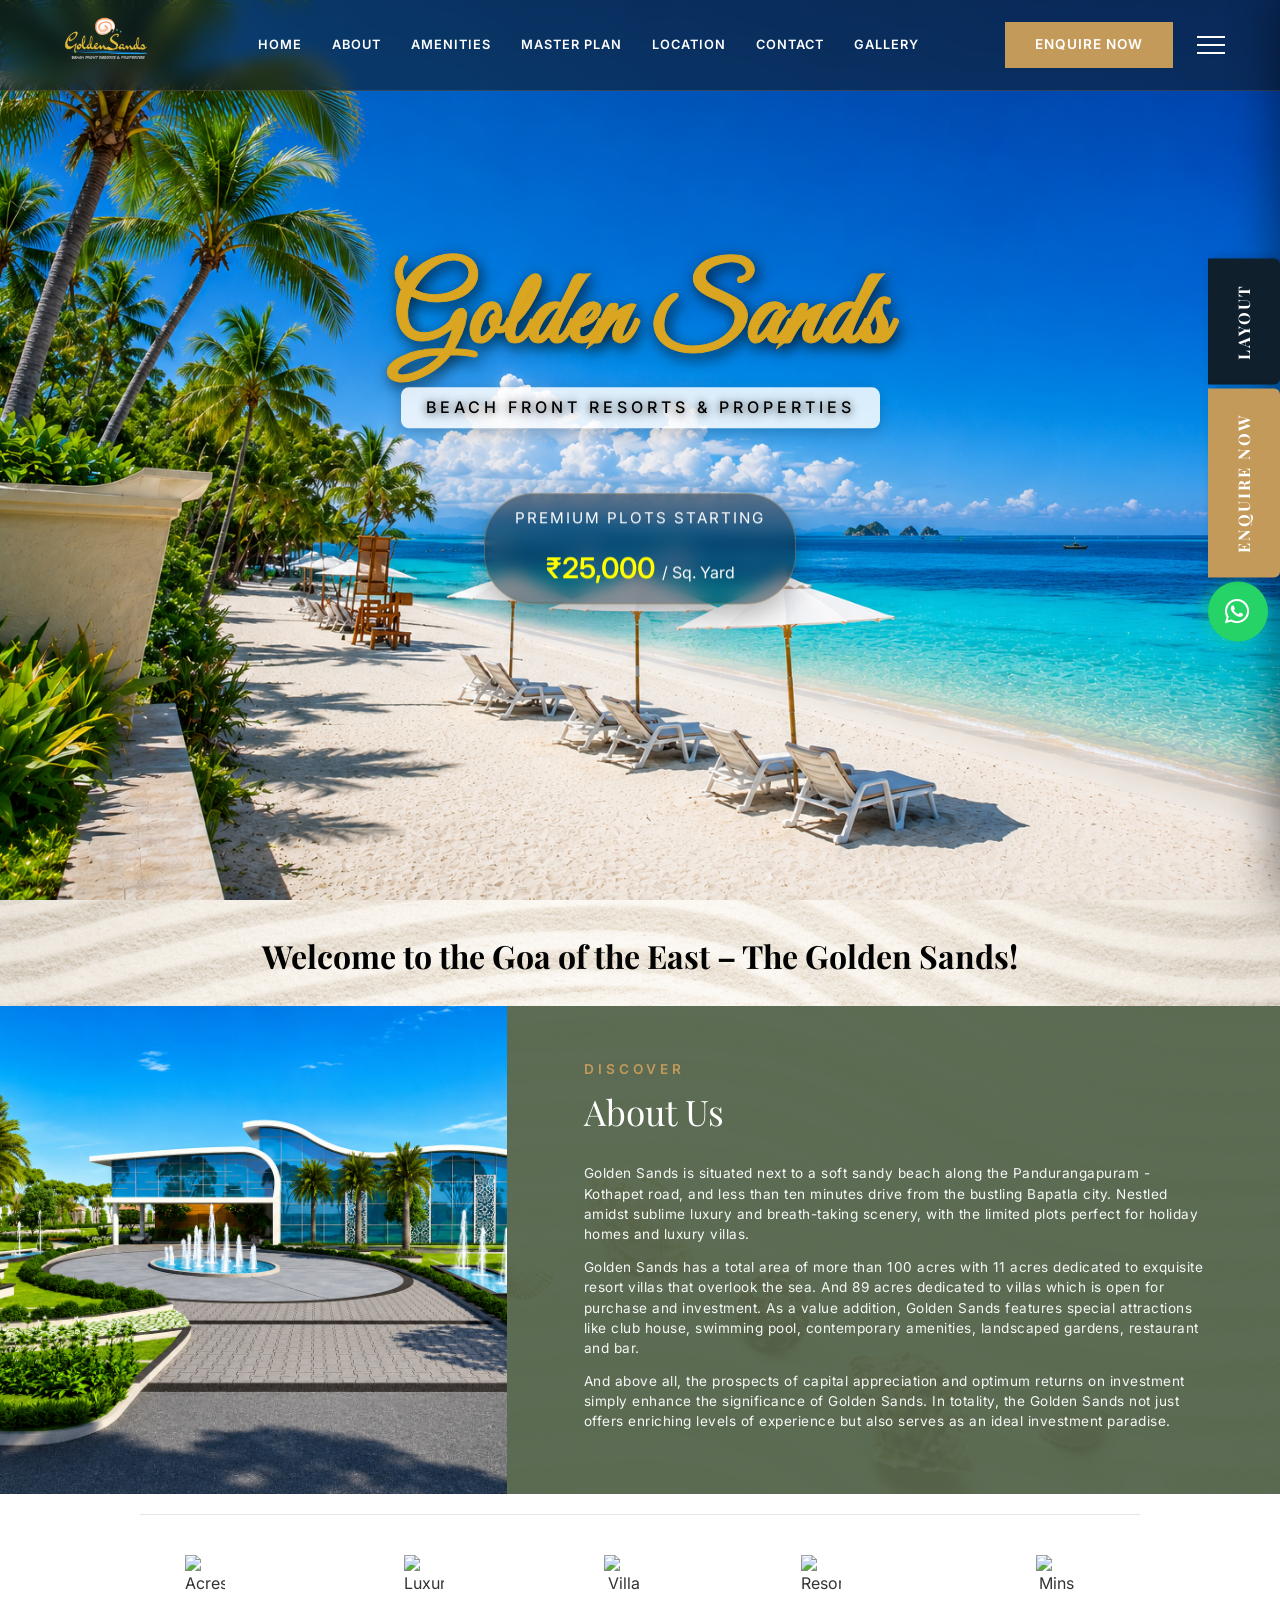
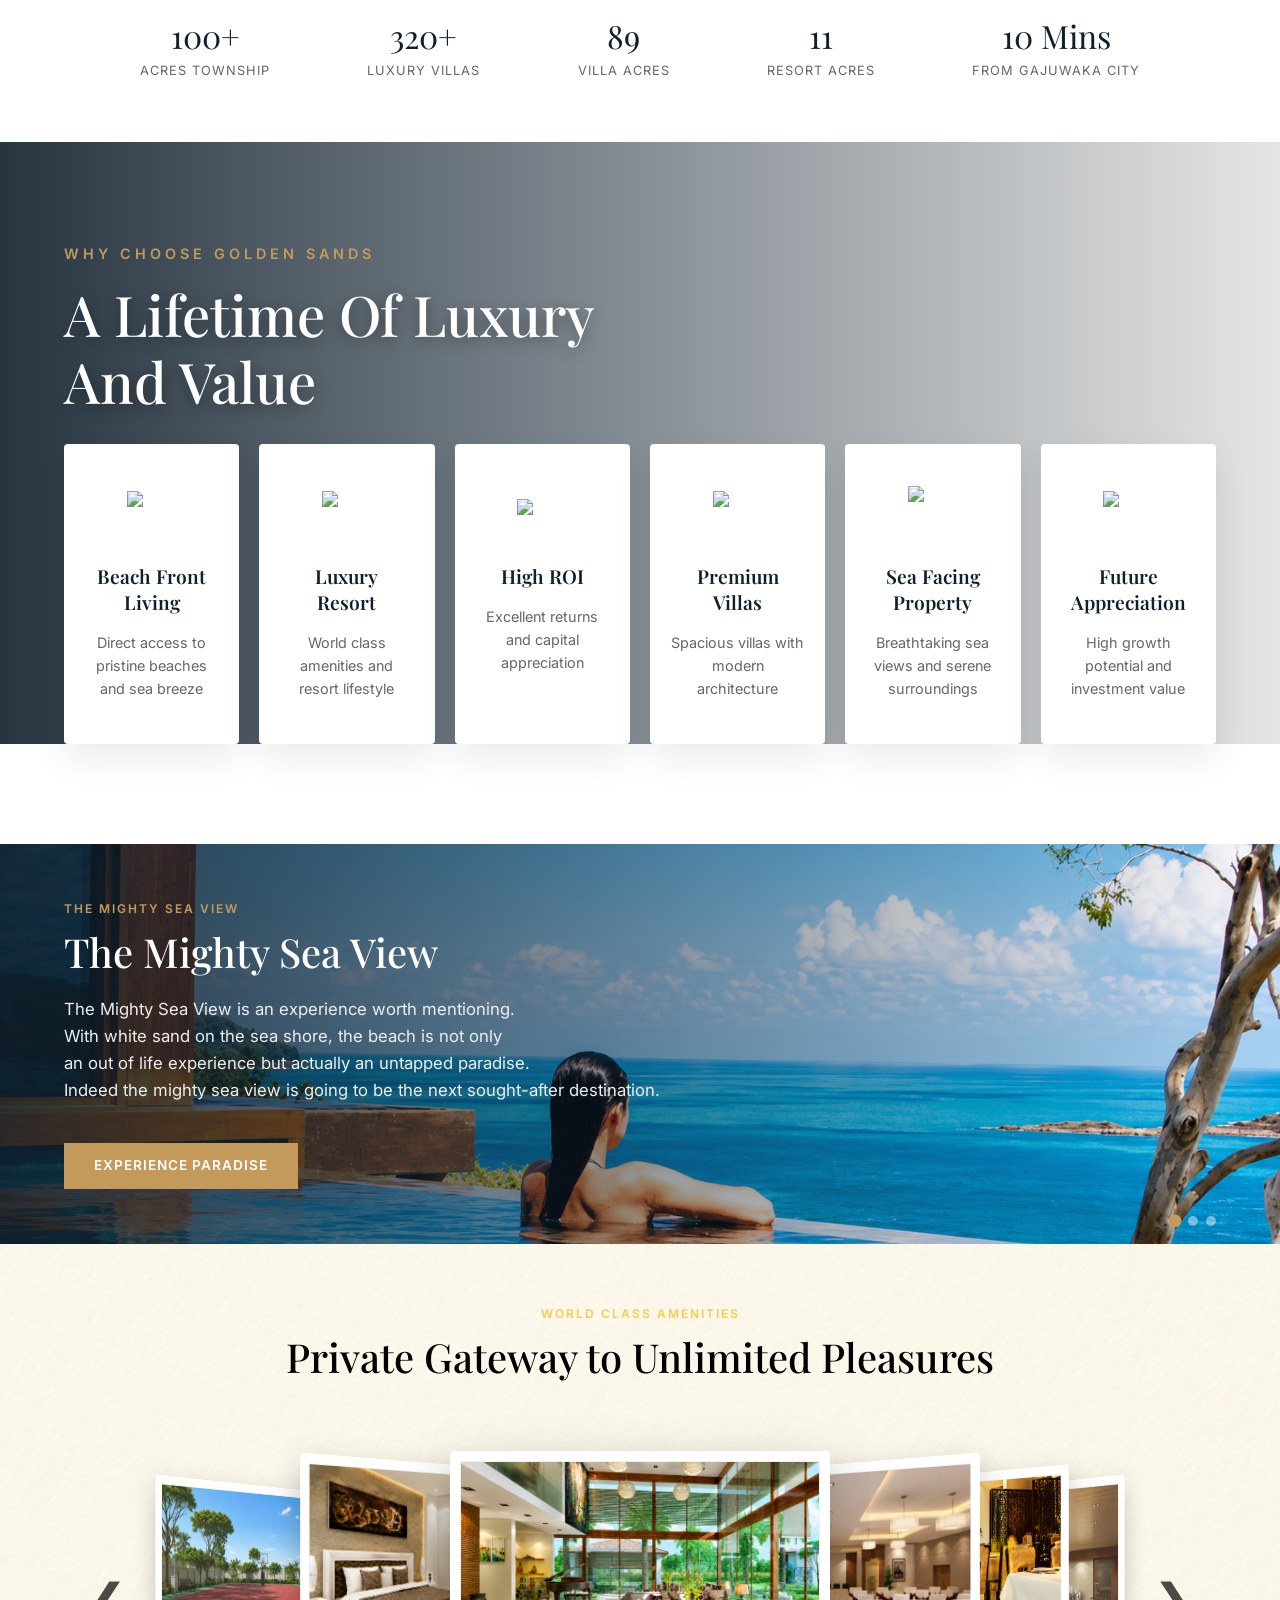
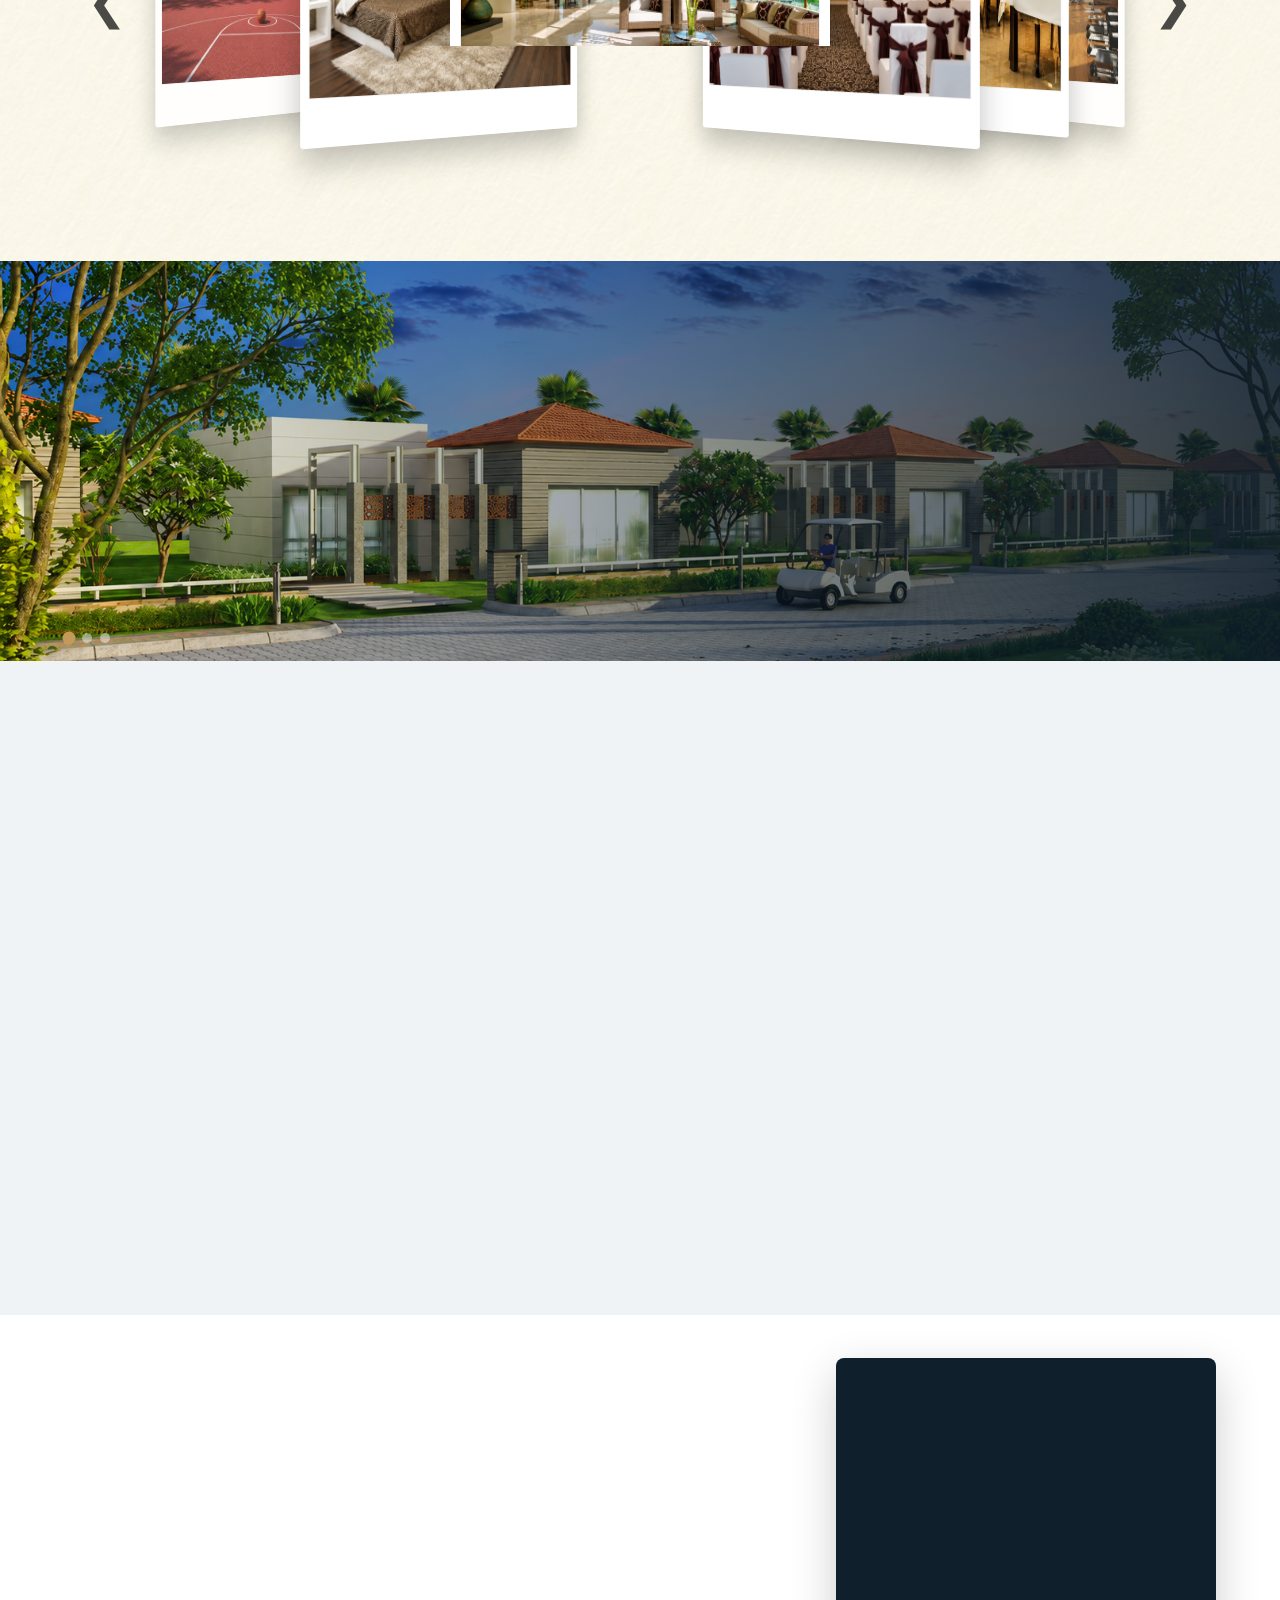
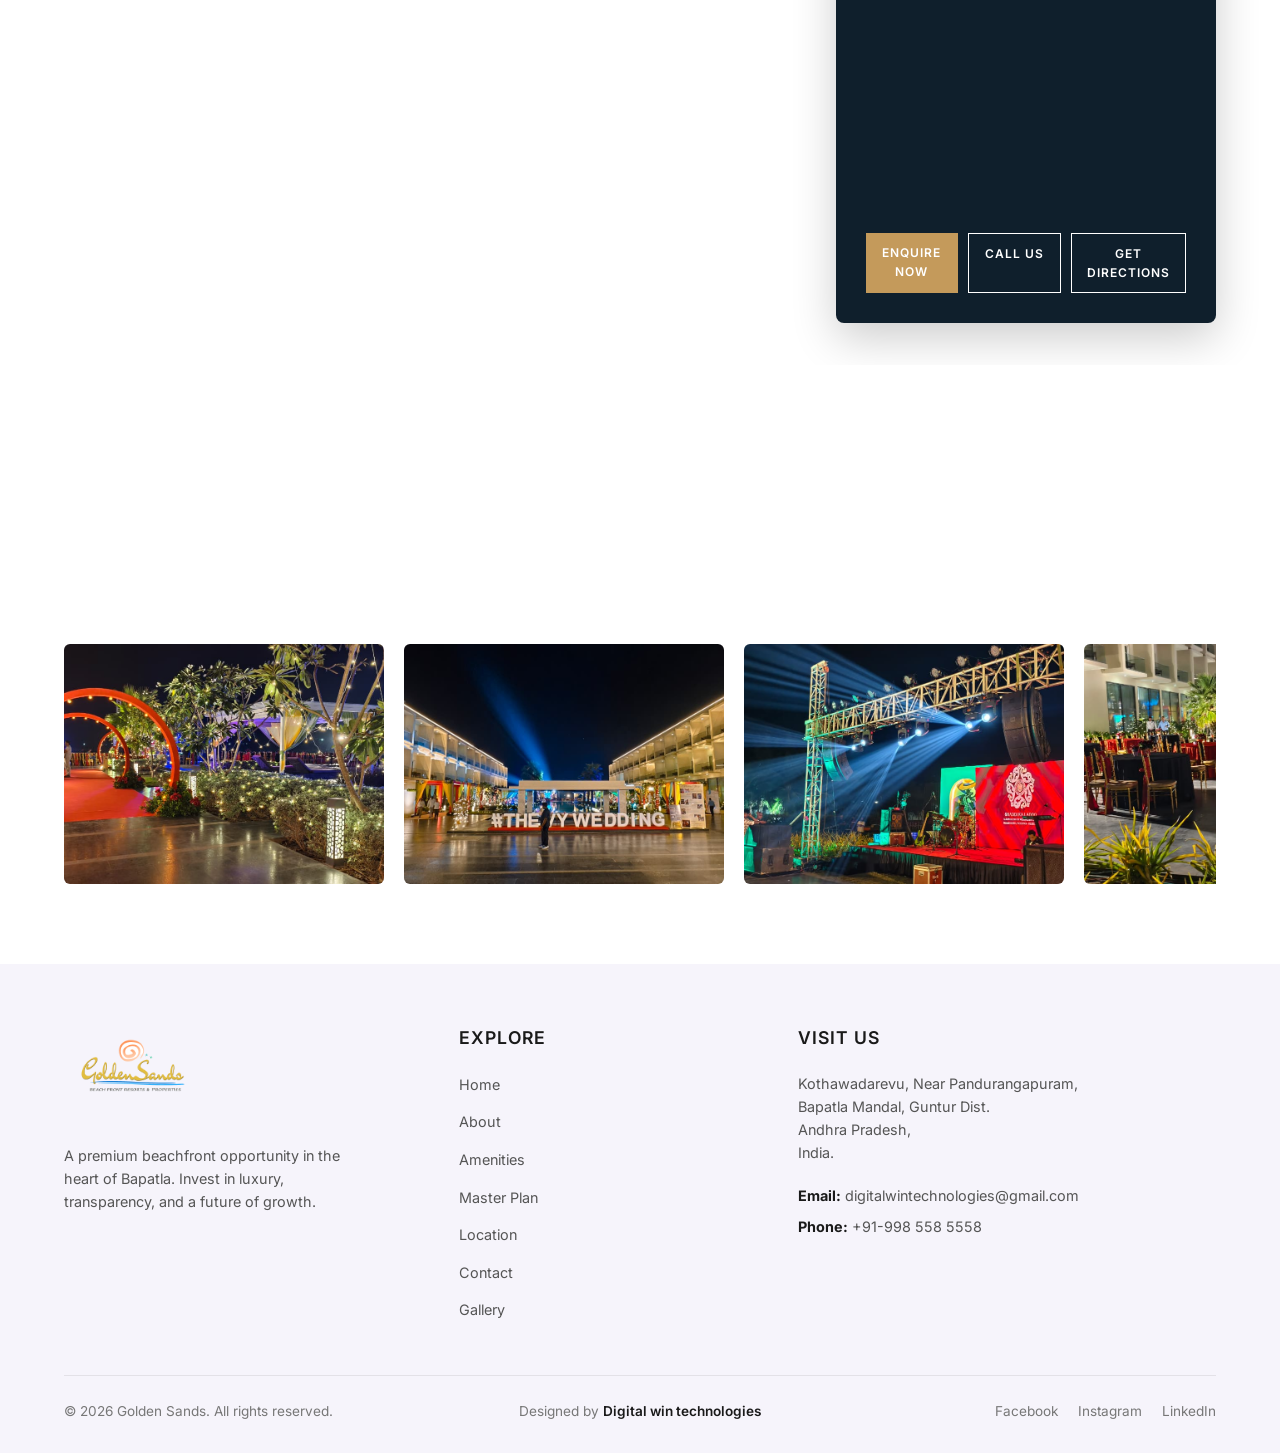
==== commit a625505b: "updates done" ====
--- a/index.html
+++ b/index.html
@@ -99,16 +99,17 @@
 
 
         <div class="floating-side-buttons">
+
+            <div class="floating-btn layout-btn" onclick="openLayoutModal()">
+                LAYOUT
+            </div>
+            <div class="floating-btn enquire-btn" onclick="openEnquireModal()">
+                ENQUIRE NOW
+            </div>
             <a href="https://wa.me/919985585558" target="_blank" class="floating-btn whatsapp-btn"
                 title="Chat on WhatsApp">
                 <i class="fa-brands fa-whatsapp"></i>
             </a>
-            <div class="floating-btn layout-btn" onclick="openLayoutModal()">
-                LAYOUT
-            </div>
-            <div class="floating-btn enquire-btn" onclick="openEnquireModal()">
-                ENQUIRE NOW
-            </div>
         </div>
     </section>
 
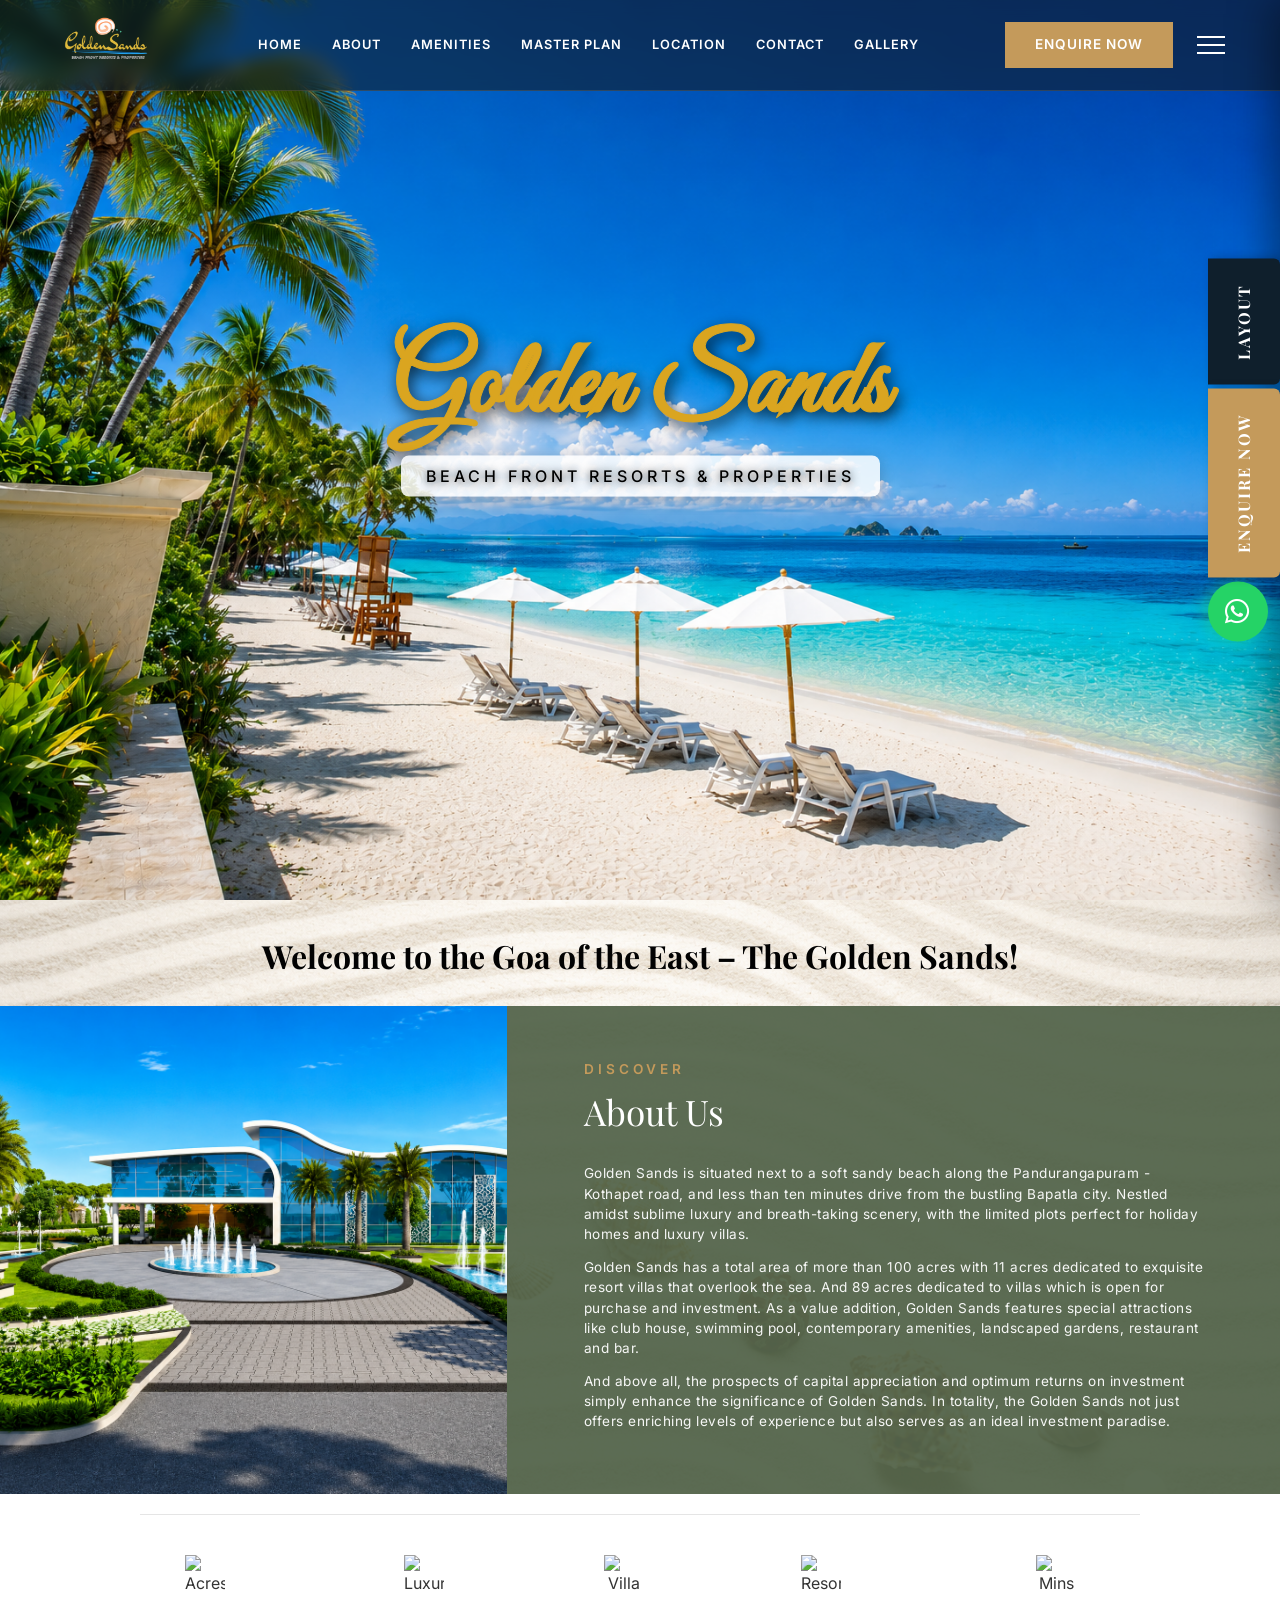
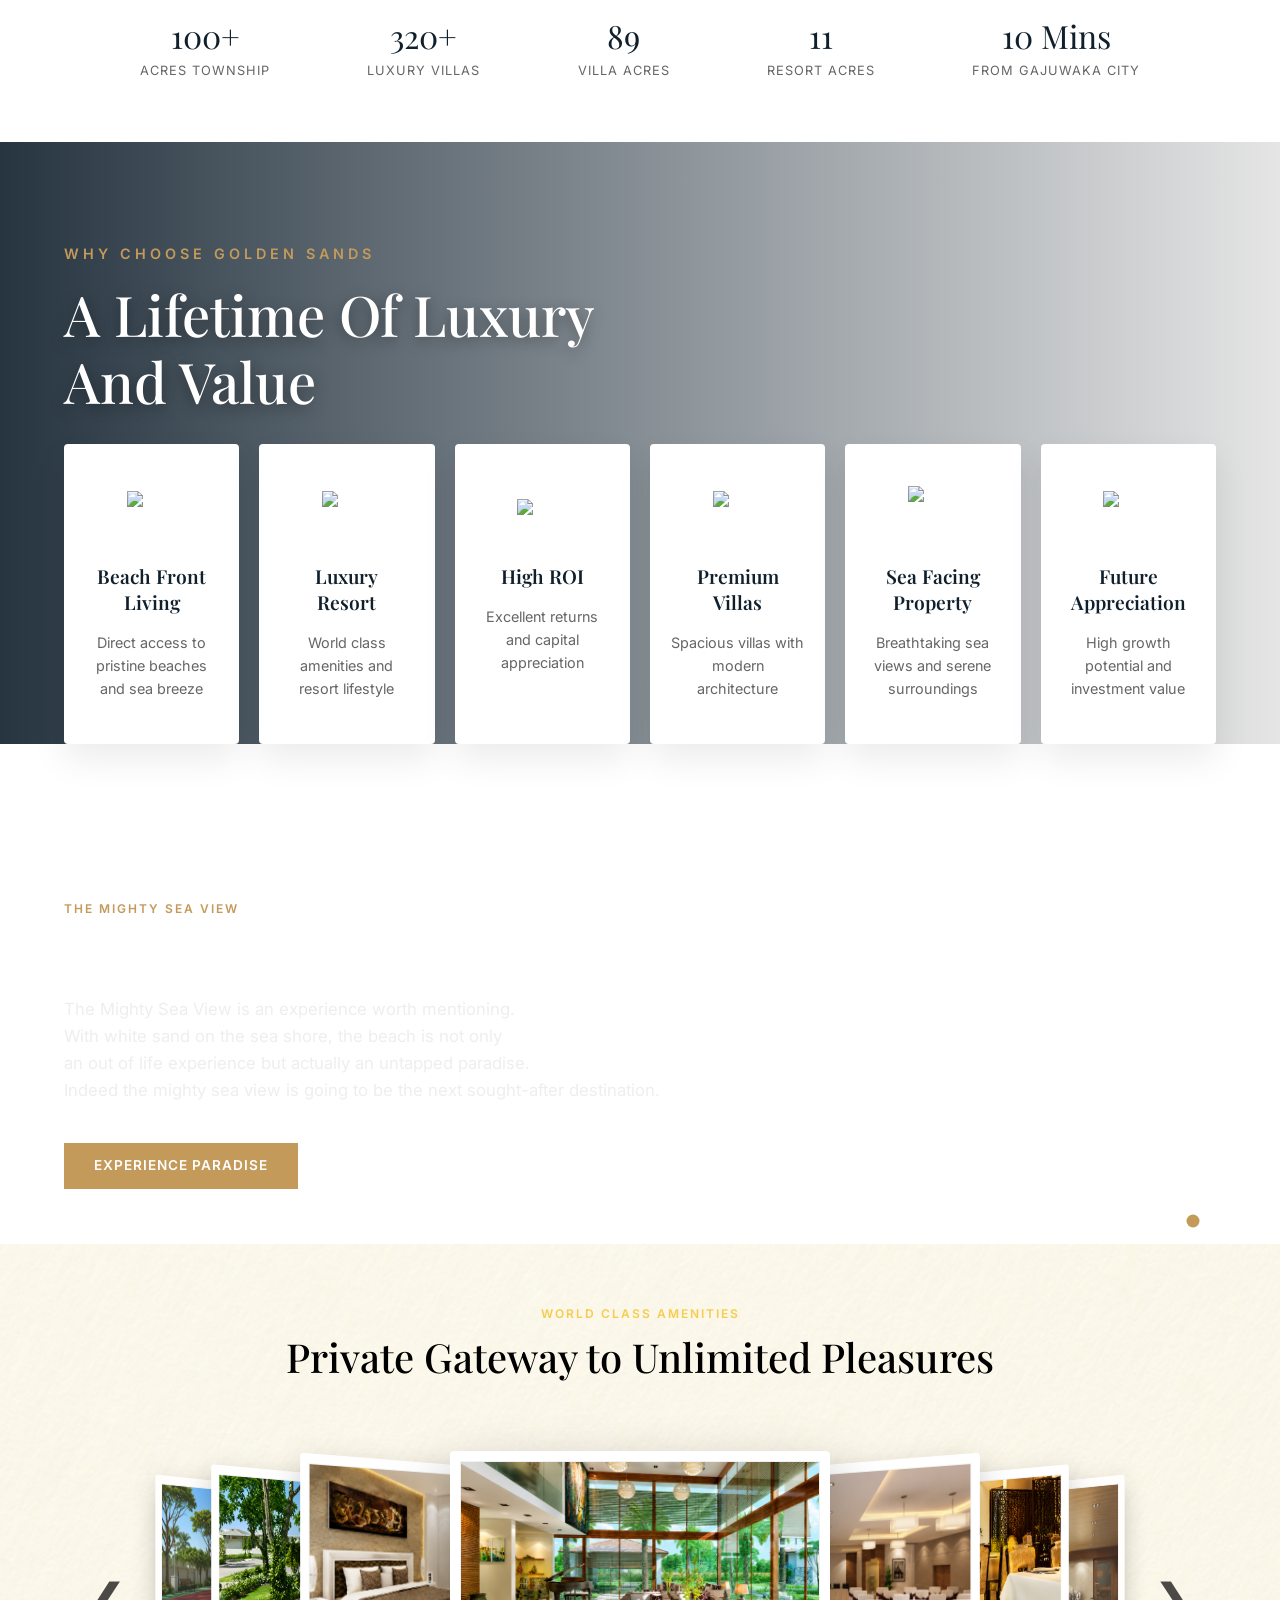
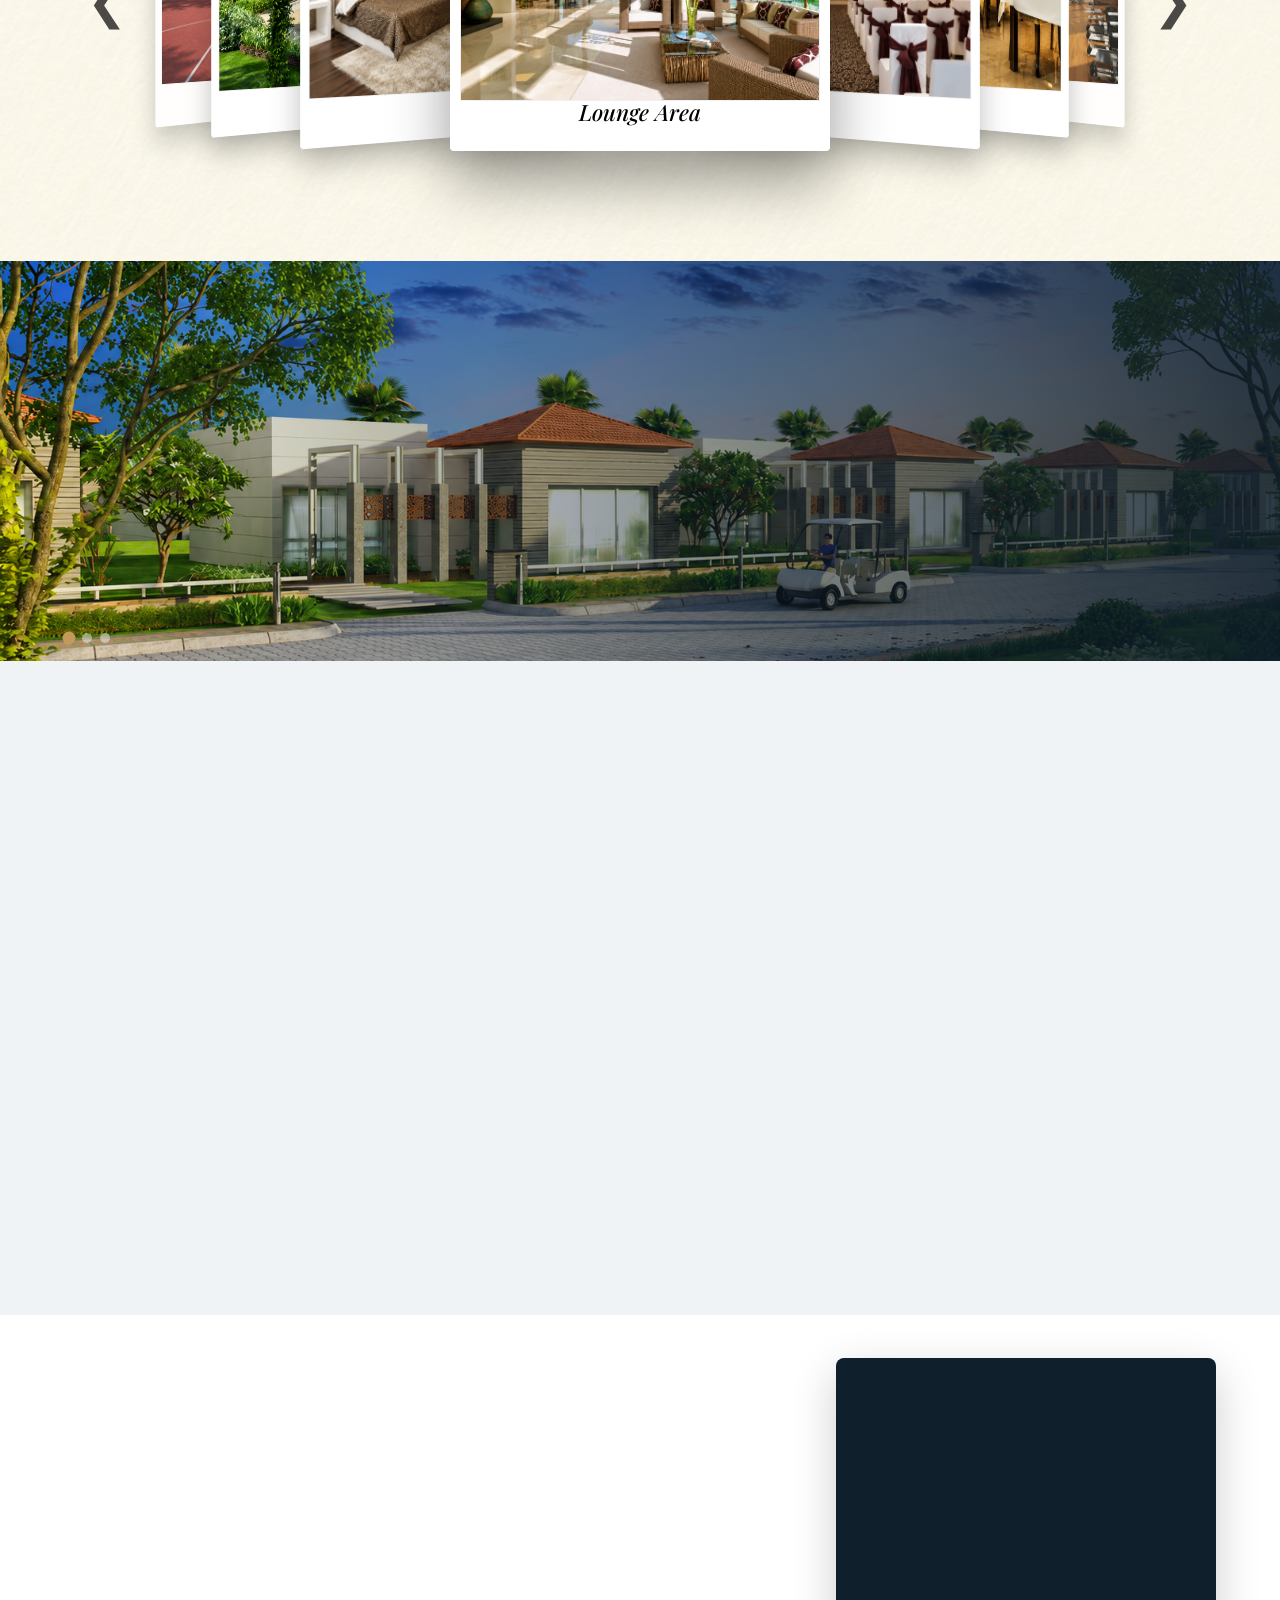
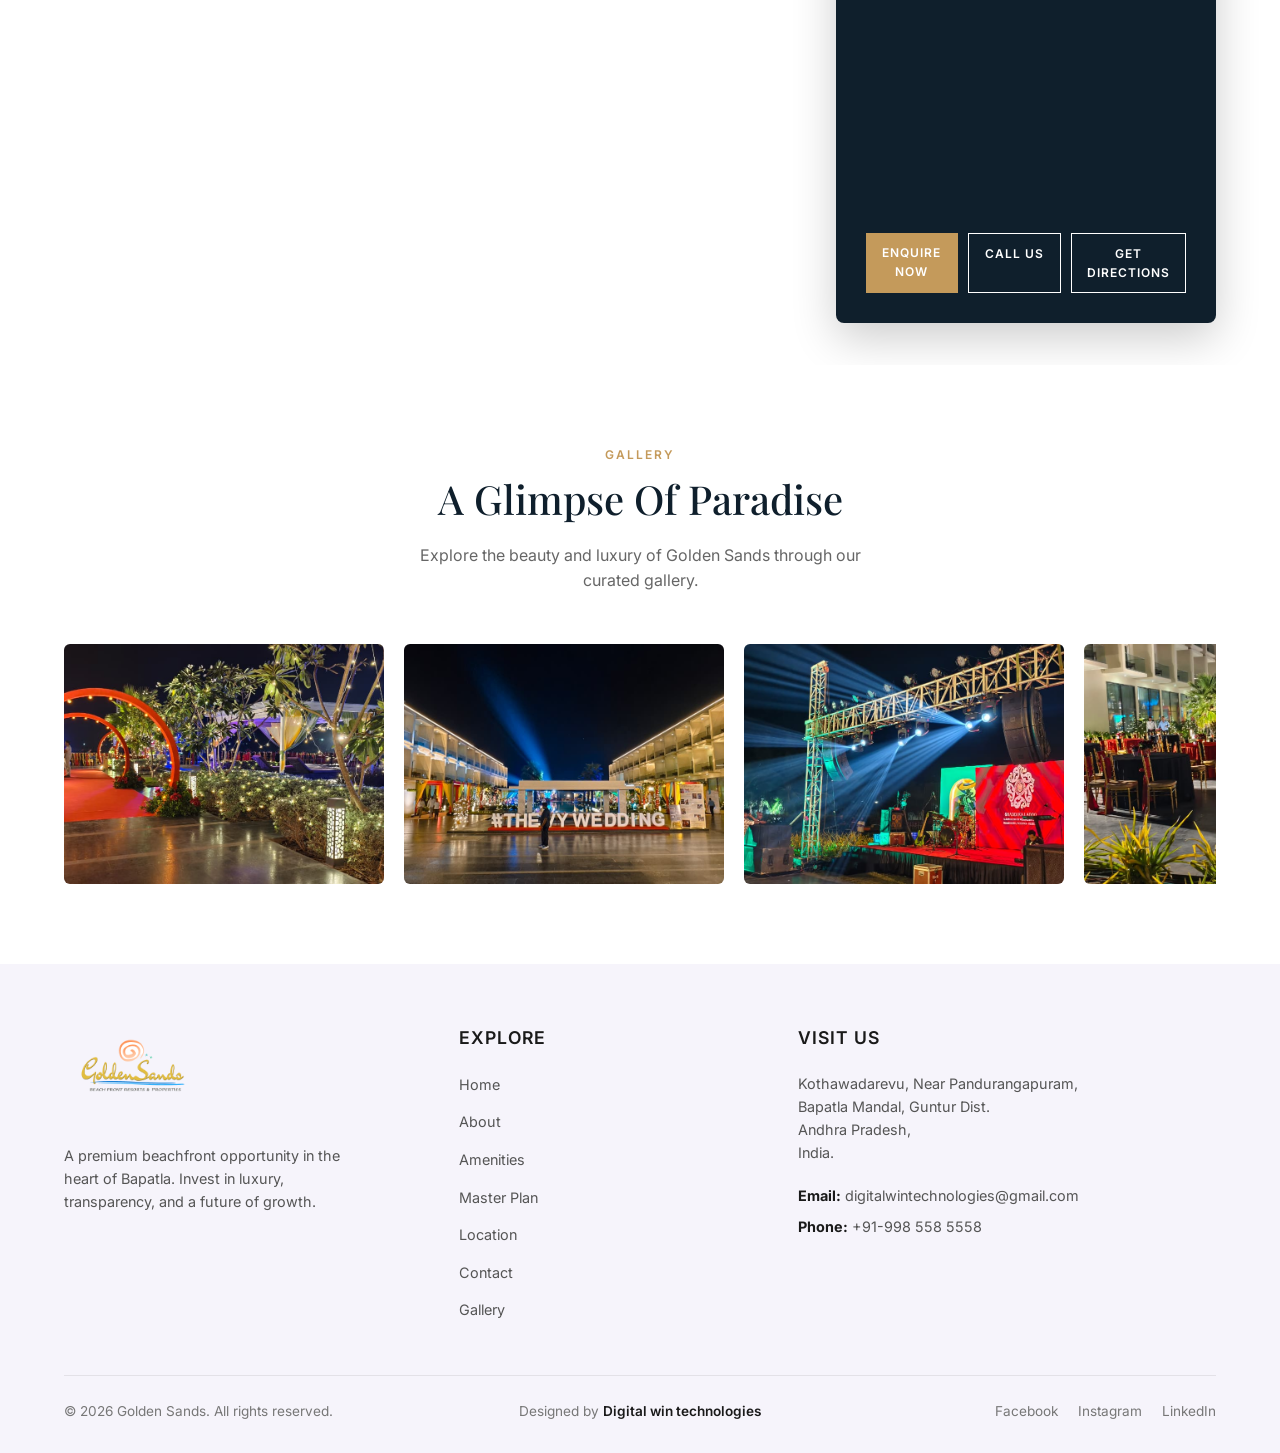
==== commit 93a4238a: "removed price" ====
--- a/index.html
+++ b/index.html
@@ -81,10 +81,10 @@
             <div class="hero-center-text">
                 <h1 class="hero-main-title">Golden Sands</h1>
                 <p class="hero-subtitle">BEACH FRONT RESORTS & PROPERTIES</p>
-                <div class="hero-price-tag">
+                <!-- <div class="hero-price-tag">
                     <span class="price-label">Premium Plots starting</span>
                     <span class="price-value">₹25,000 <small>/ Sq. Yard</small></span>
-                </div>
+                </div> -->
             </div>
         </div>
 
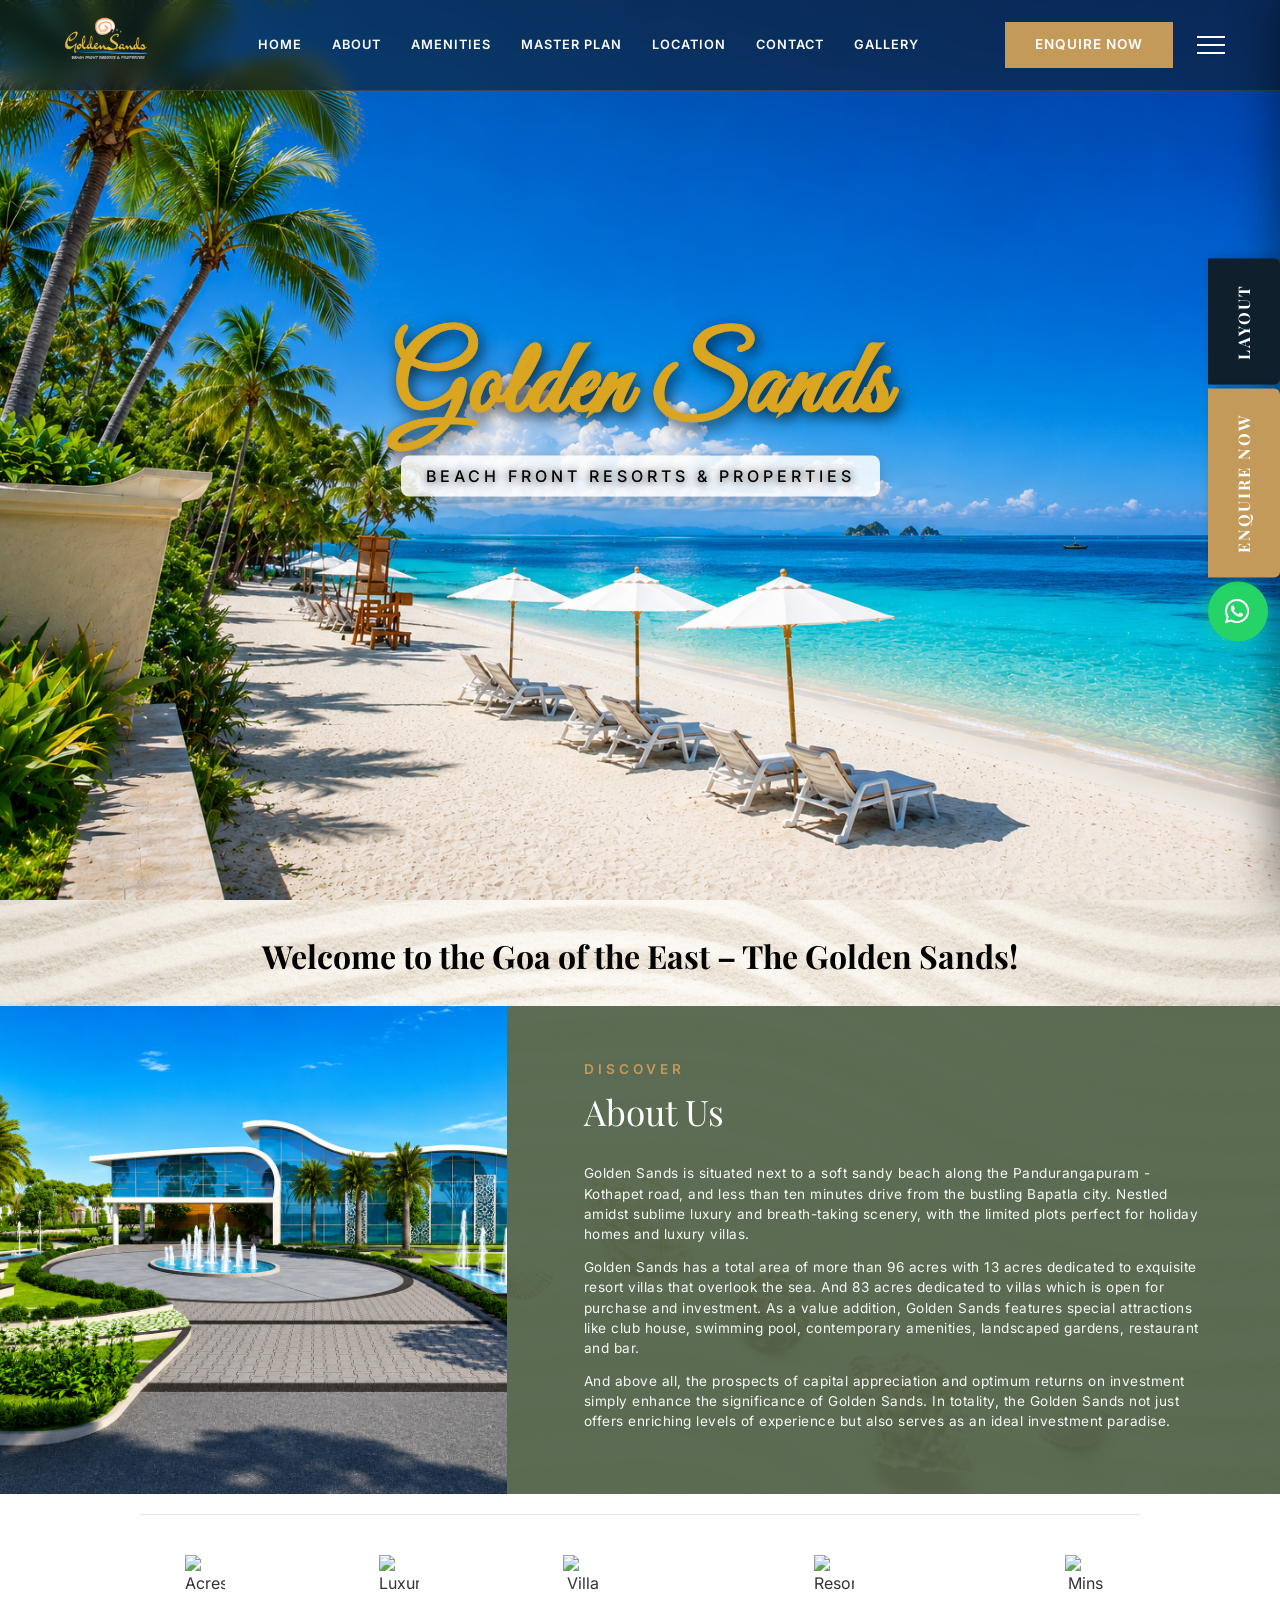
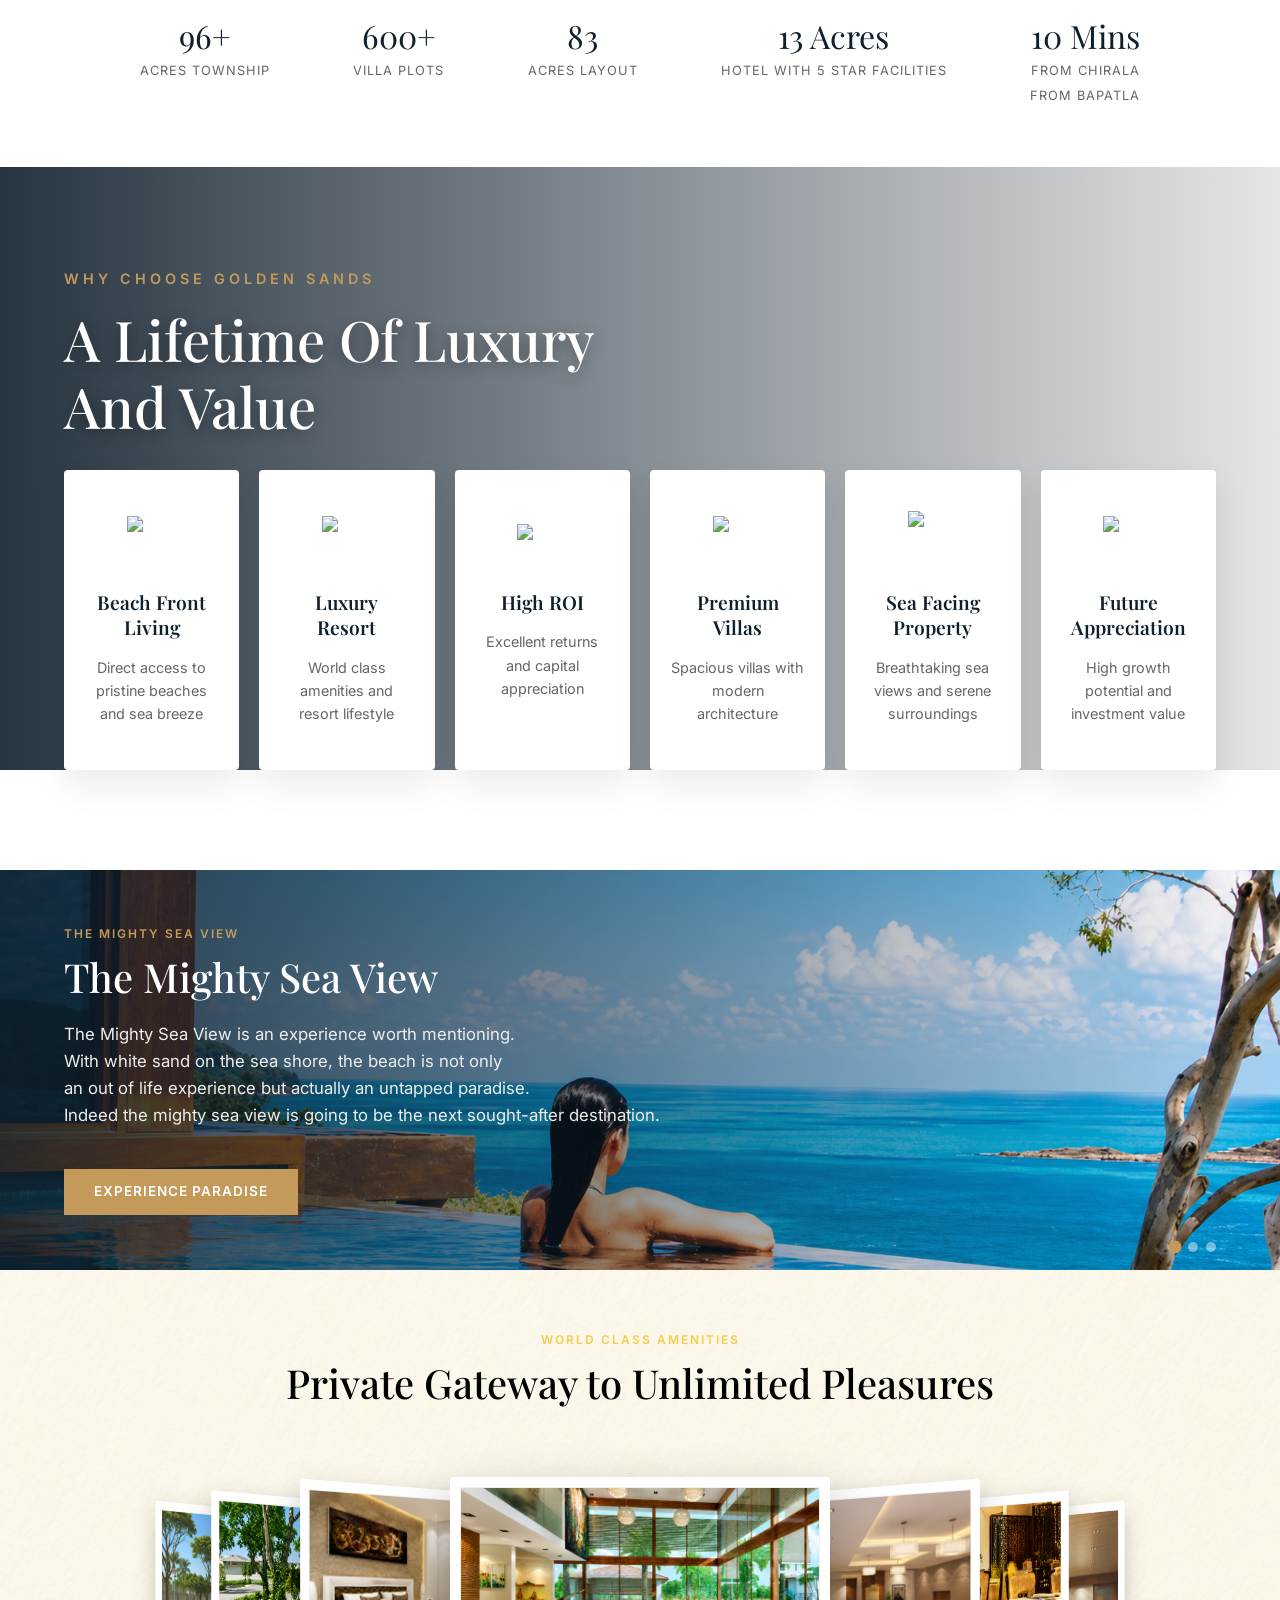
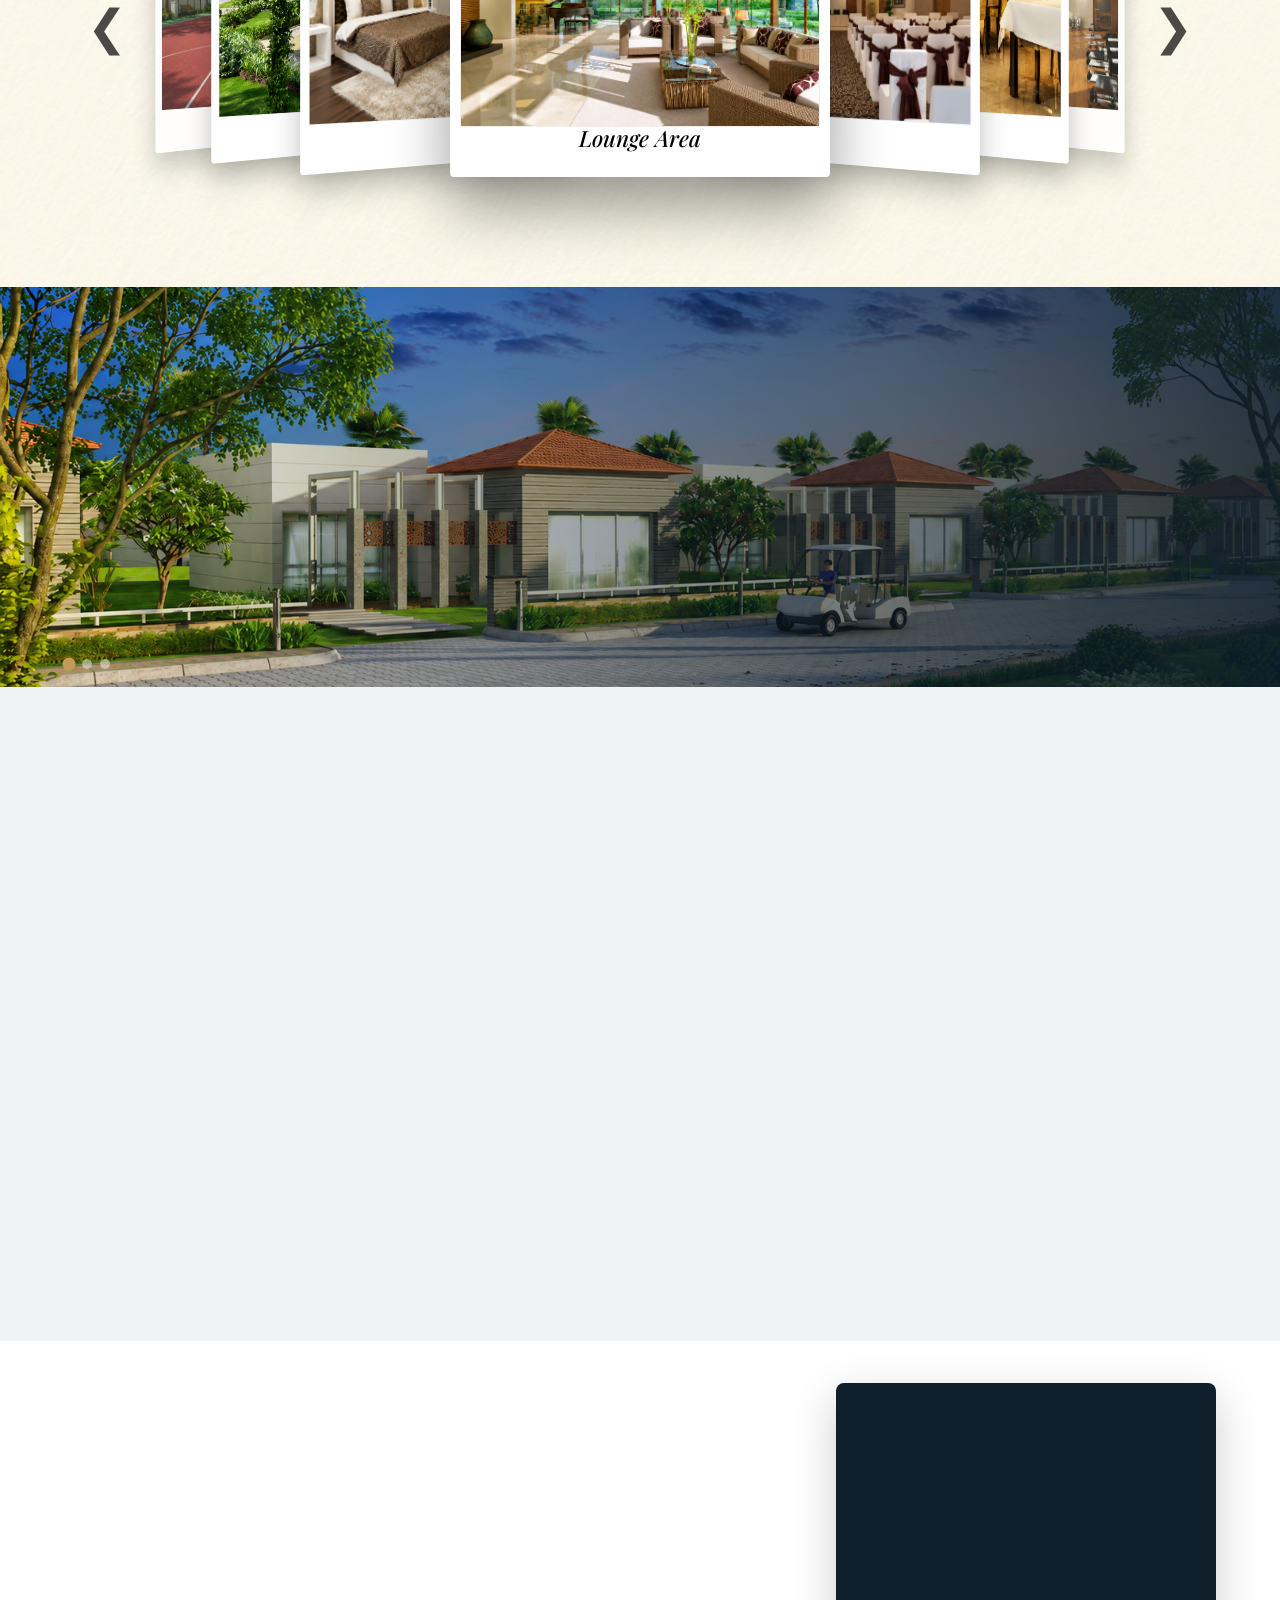
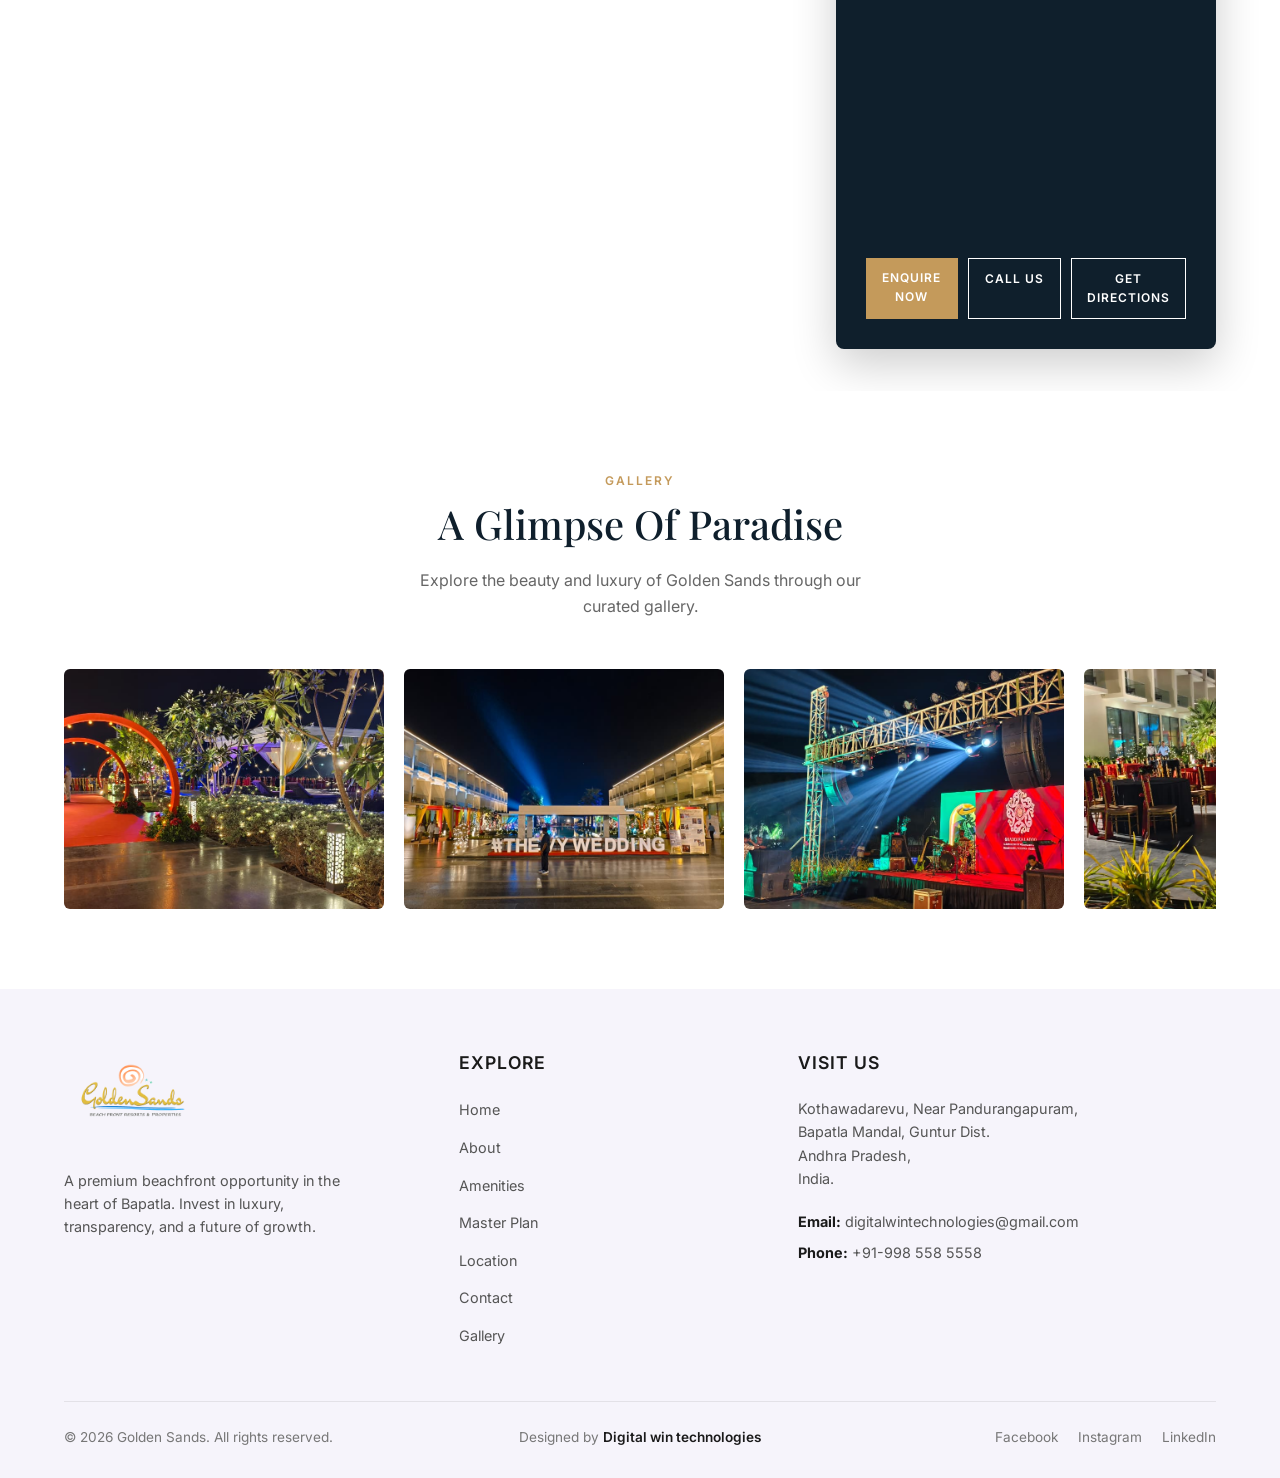
==== commit e11f882e: "updates related info" ====
--- a/index.html
+++ b/index.html
@@ -138,9 +138,9 @@
                     and less than ten minutes drive from the bustling Bapatla city. Nestled amidst sublime luxury
                     and breath-taking scenery, with the limited plots perfect for holiday homes and luxury villas.
                 </p>
-                <p class="reveal-bottom delay-2">Golden Sands has a total area of more than 100 acres with 11 acres
+                <p class="reveal-bottom delay-2">Golden Sands has a total area of more than 96 acres with 13 acres
                     dedicated to exquisite resort
-                    villas that overlook the sea. And 89 acres dedicated to villas which is open for purchase and
+                    villas that overlook the sea. And 83 acres dedicated to villas which is open for purchase and
                     investment. As a value addition, Golden Sands features special attractions like club house,
                     swimming pool, contemporary amenities, landscaped gardens, restaurant and bar.</p>
                 <p class="reveal-bottom delay-3">And above all, the prospects of capital appreciation and optimum
@@ -158,29 +158,29 @@
             <div class="stat-item">
                 <img src="https://img.icons8.com/ios/50/c49a5b/mountain.png" alt="Acres Township" class="stat-icon">
                 <div class="stat-info">
-                    <div class="stat-number">100+</div>
+                    <div class="stat-number">96+</div>
                     <div class="stat-label">Acres Township</div>
                 </div>
             </div>
             <div class="stat-item">
                 <img src="https://img.icons8.com/ios/50/c49a5b/home.png" alt="Luxury Villas" class="stat-icon">
                 <div class="stat-info">
-                    <div class="stat-number">320+</div>
-                    <div class="stat-label">Luxury Villas</div>
+                    <div class="stat-number">600+</div>
+                    <div class="stat-label">Villa Plots</div>
                 </div>
             </div>
             <div class="stat-item">
                 <img src="https://img.icons8.com/ios/50/c49a5b/deciduous-tree.png" alt="Villa acres" class="stat-icon">
                 <div class="stat-info">
-                    <div class="stat-number">89</div>
-                    <div class="stat-label">Villa acres</div>
+                    <div class="stat-number">83</div>
+                    <div class="stat-label">Acres Layout</div>
                 </div>
             </div>
             <div class="stat-item">
                 <img src="https://img.icons8.com/ios/50/c49a5b/swimming-pool.png" alt="Resort Acres" class="stat-icon">
                 <div class="stat-info">
-                    <div class="stat-number">11</div>
-                    <div class="stat-label">Resort Acres</div>
+                    <div class="stat-number">13 Acres</div>
+                    <div class="stat-label">Hotel with 5 Star Facilities</div>
                 </div>
             </div>
             <div class="stat-item">
@@ -188,7 +188,9 @@
                     class="stat-icon">
                 <div class="stat-info">
                     <div class="stat-number">10 Mins</div>
-                    <div class="stat-label">From Gajuwaka City</div>
+                    <div class="stat-label">From Chirala</div> <span class="stat-label">From
+                        Bapatla</span>
+
                 </div>
             </div>
         </div>
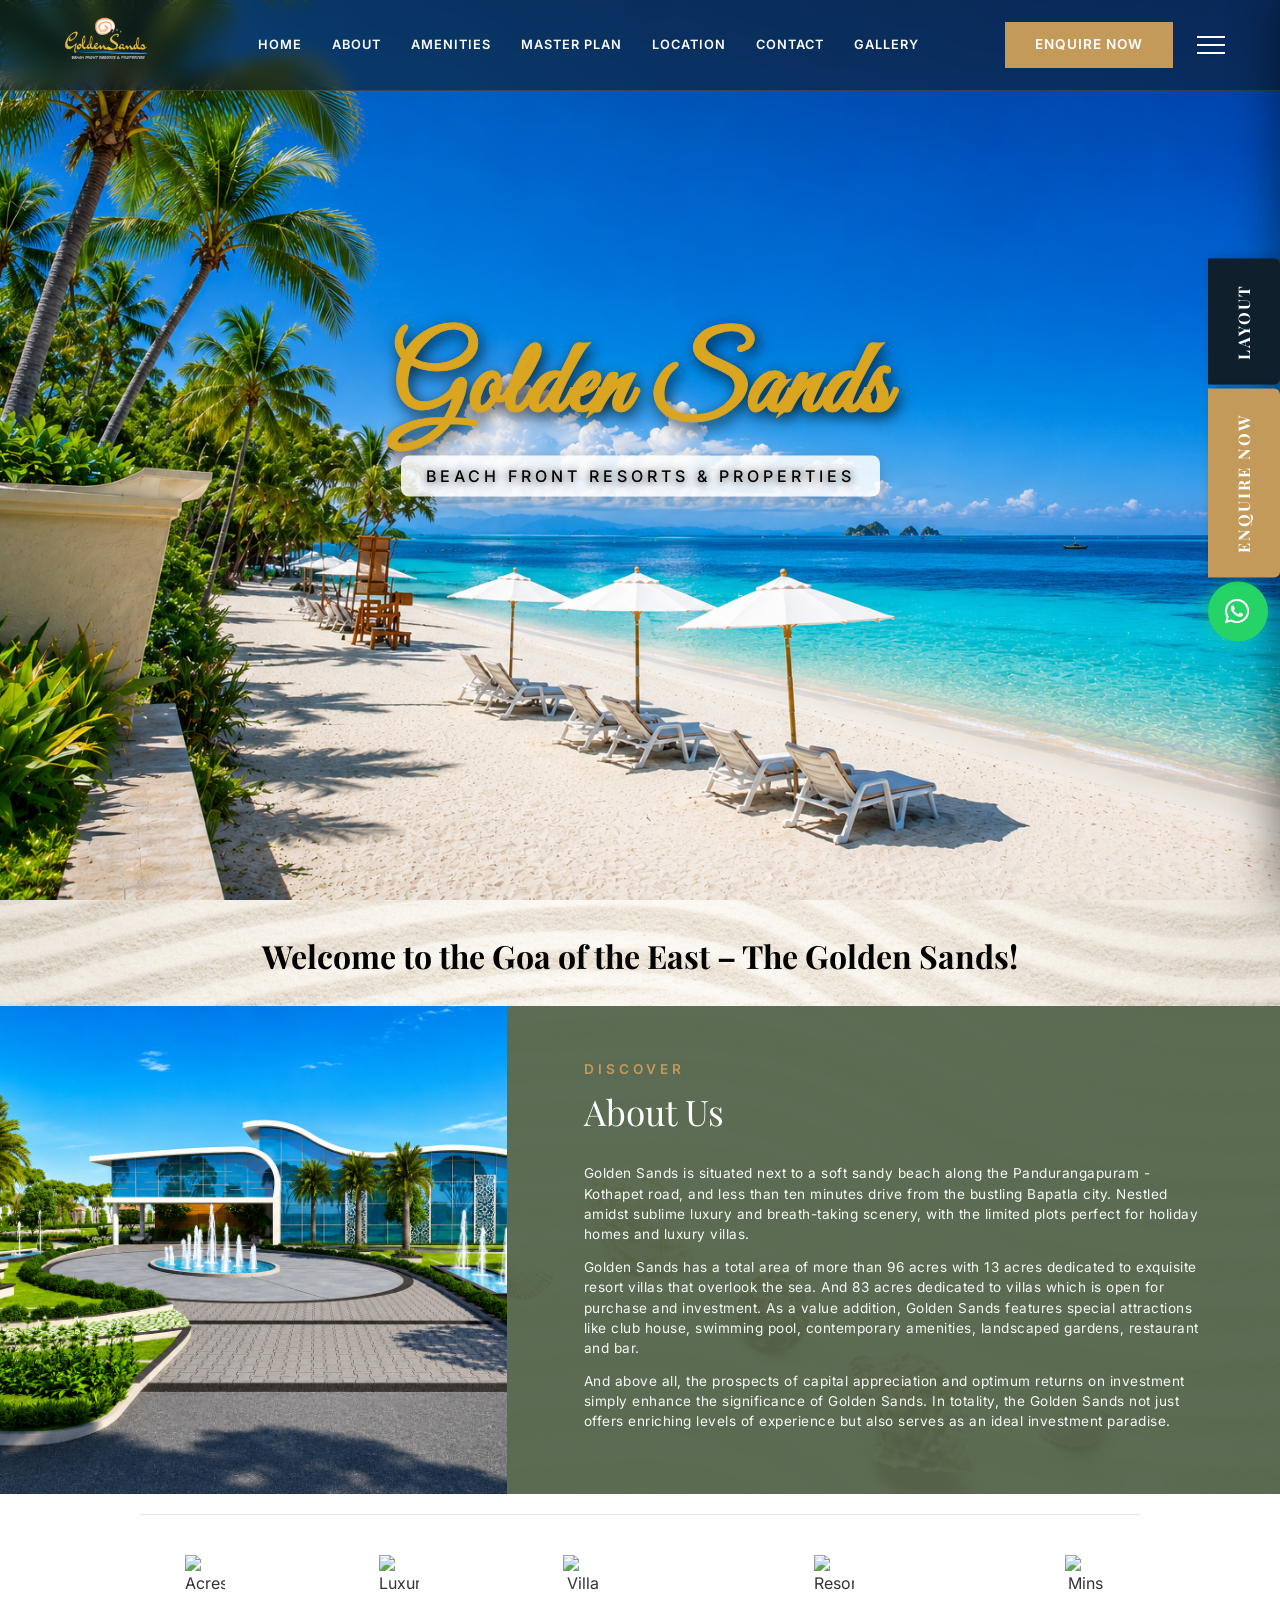
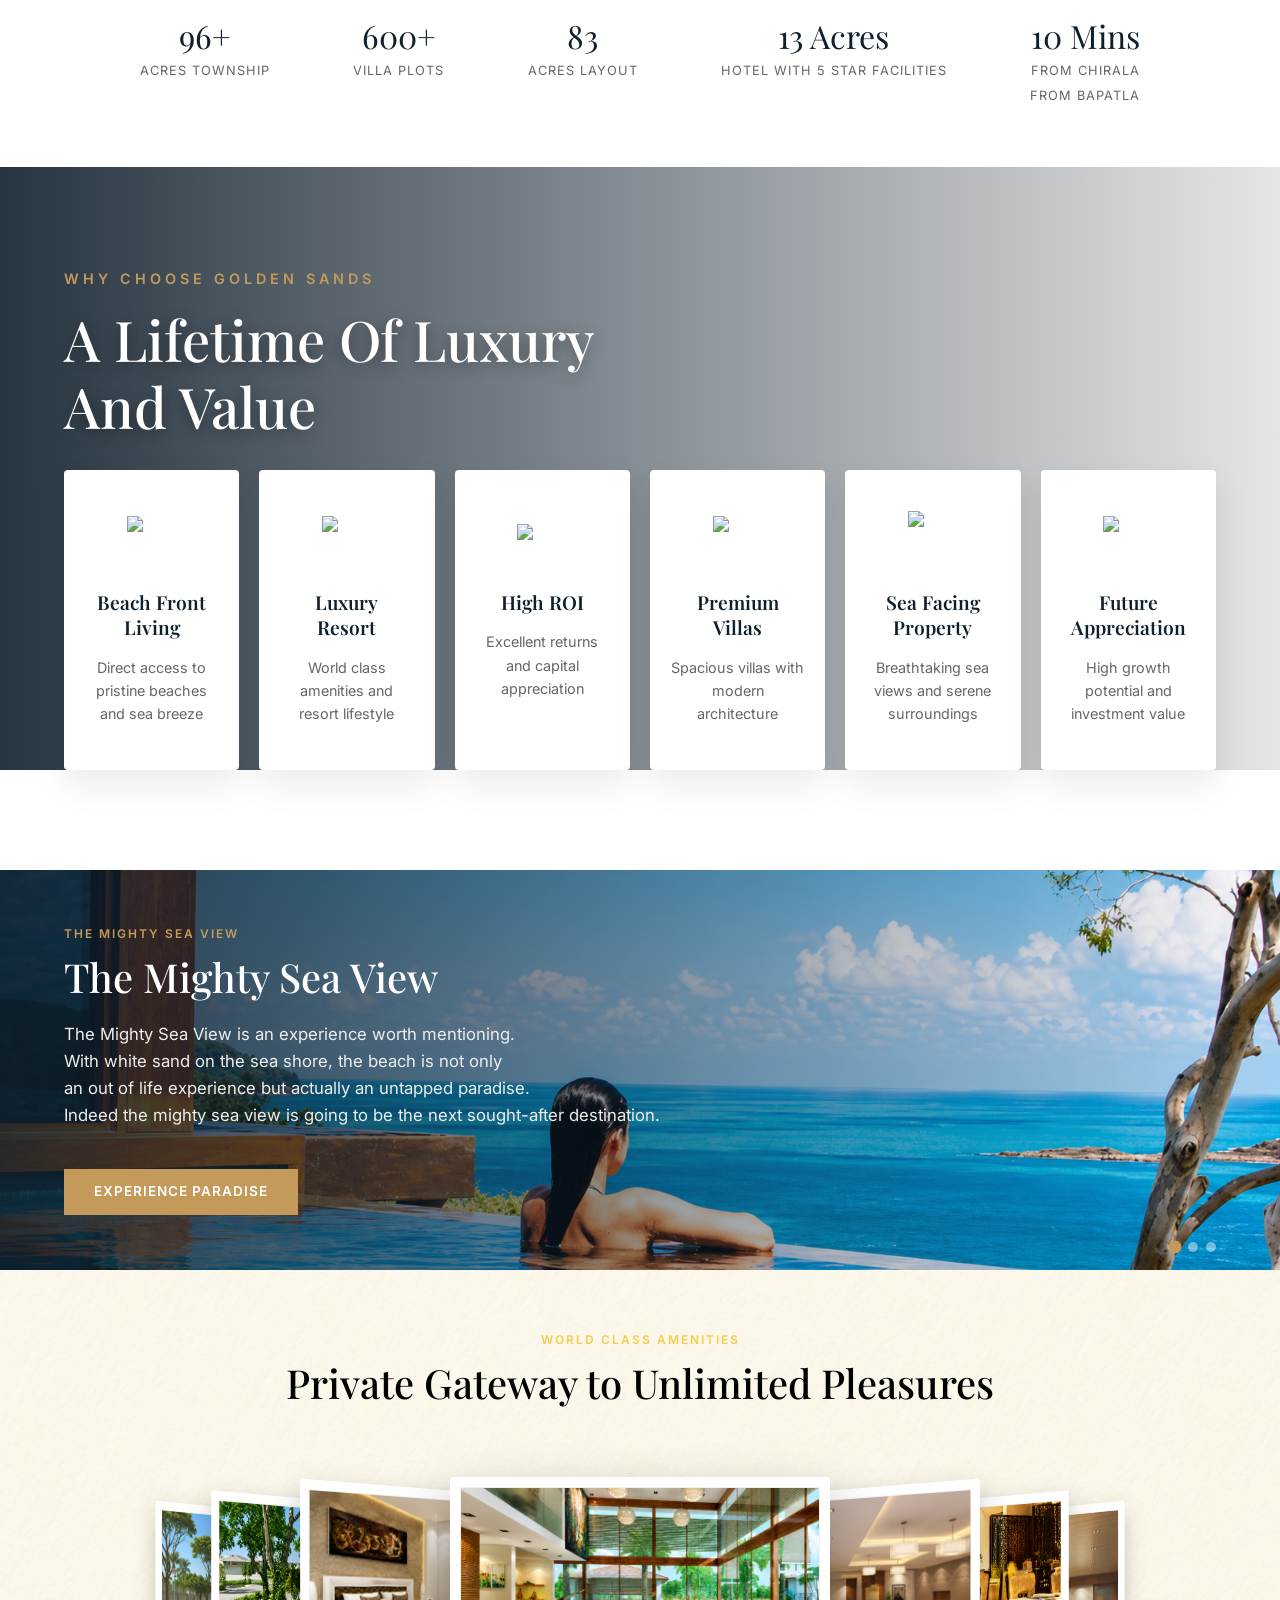
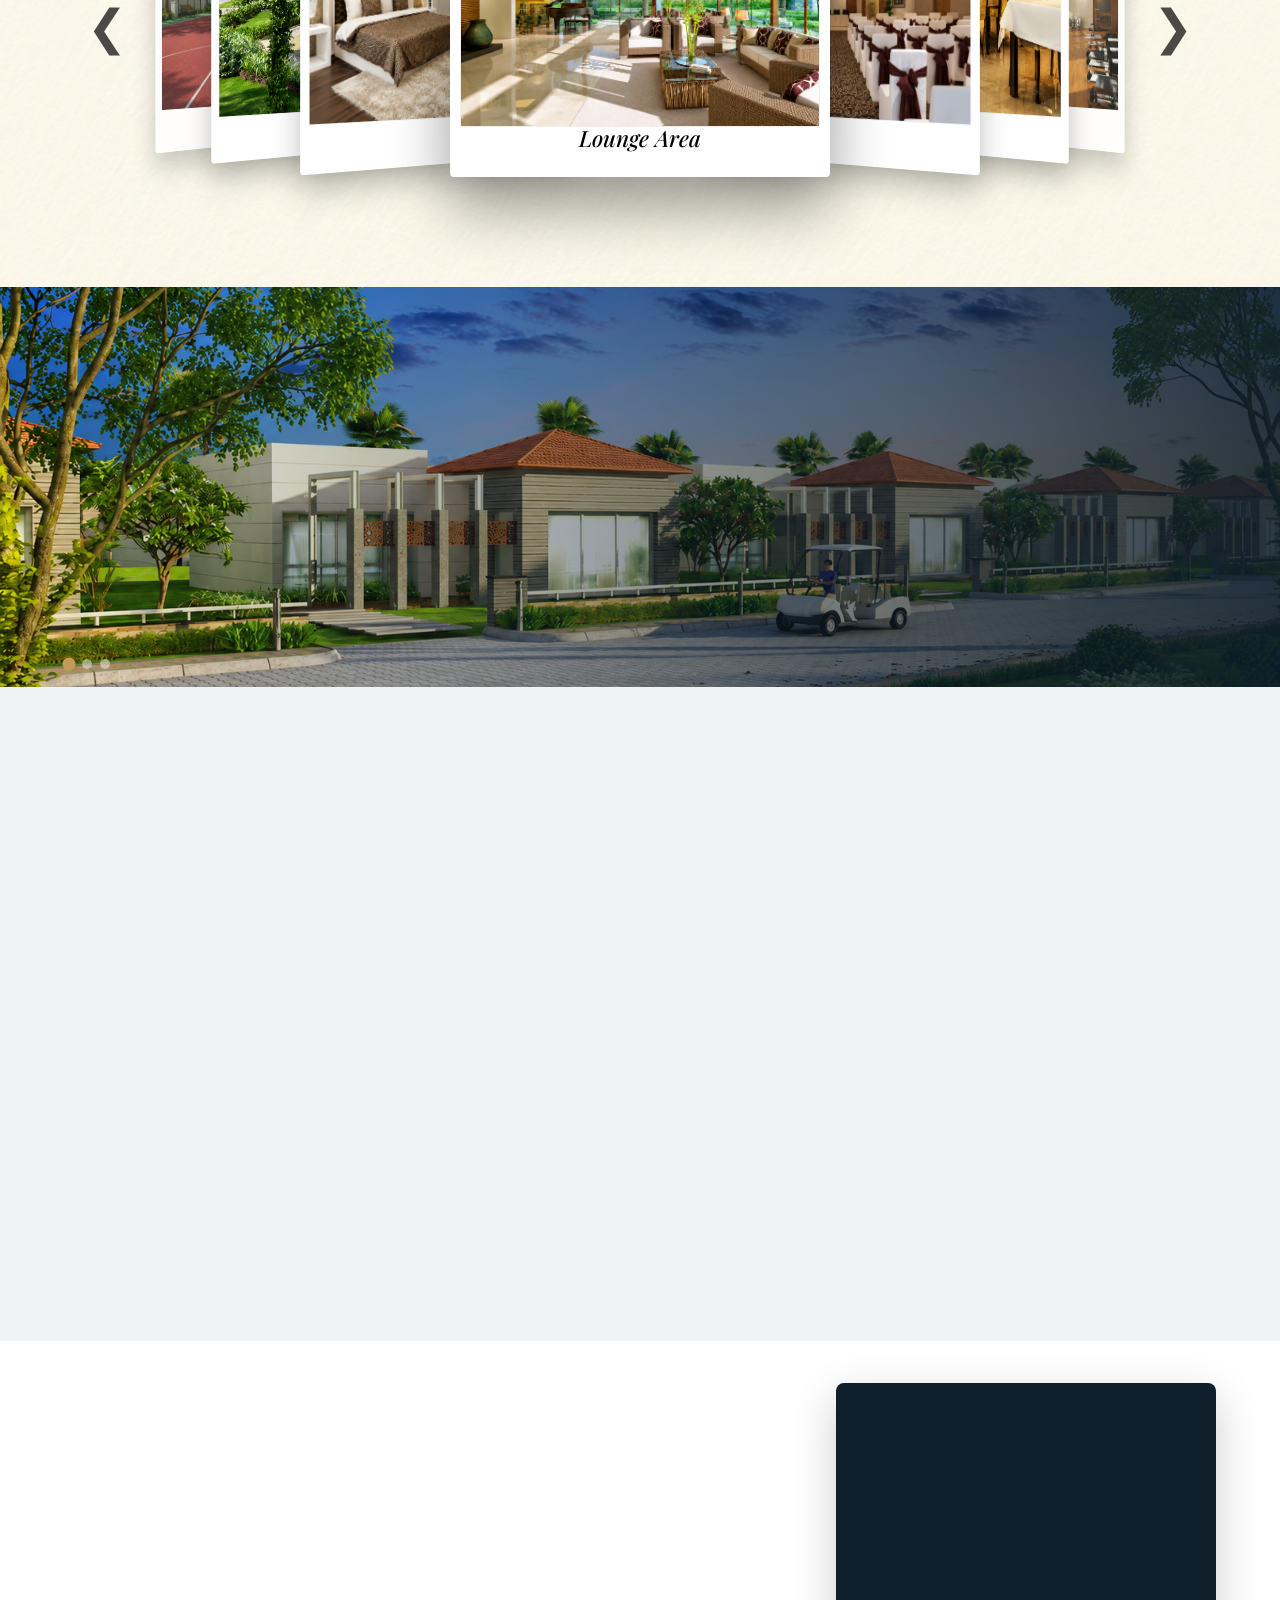
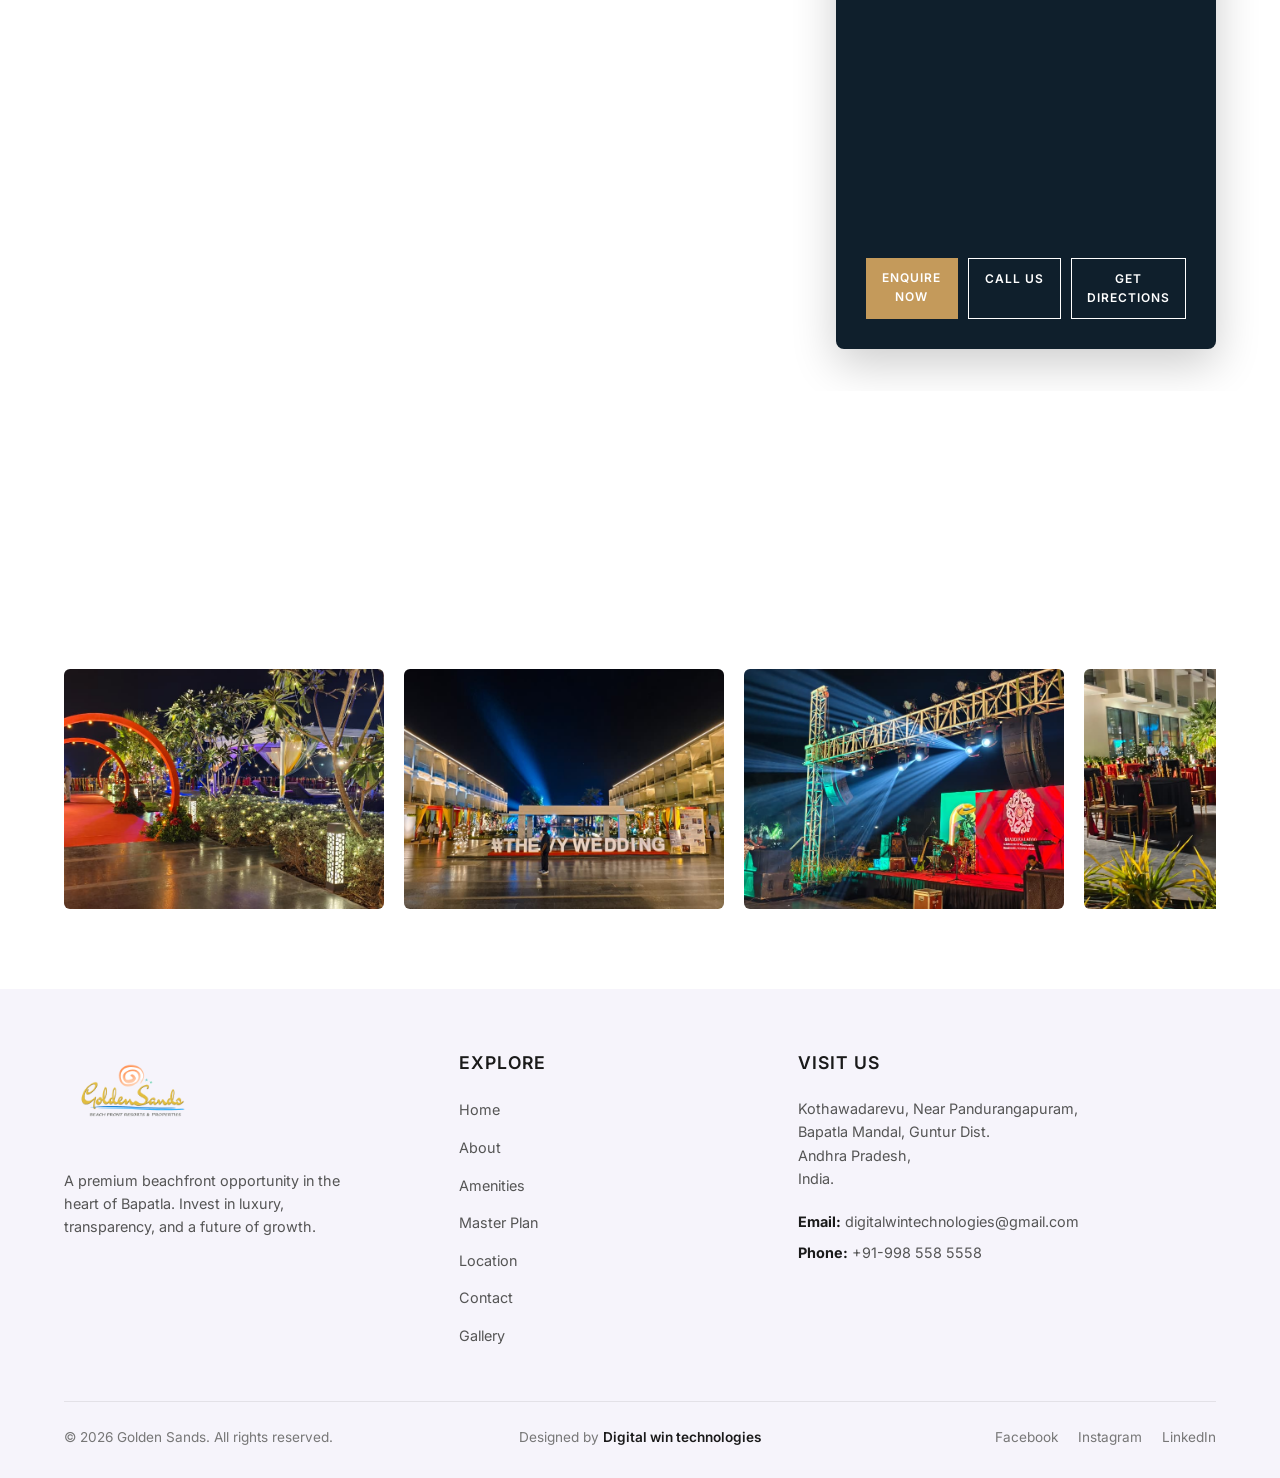
==== commit 1f4b0326: "updates site name" ====
--- a/index.html
+++ b/index.html
@@ -527,7 +527,7 @@
                     </div>
                     <div>
                         <h4>Website</h4>
-                        <p><a href="http://www.goldensandsindia.in" target="_blank">www.goldensandsindia.in</a></p>
+                        <p><a href="https://www.goldensunriseprojects.com/" target="_blank">www.goldensunriseprojects.com/</a></p>
                     </div>
                 </div>
             </div>
@@ -719,4 +719,4 @@
     <script src="script.js"></script>
 </body>
 
-</html>+</html>
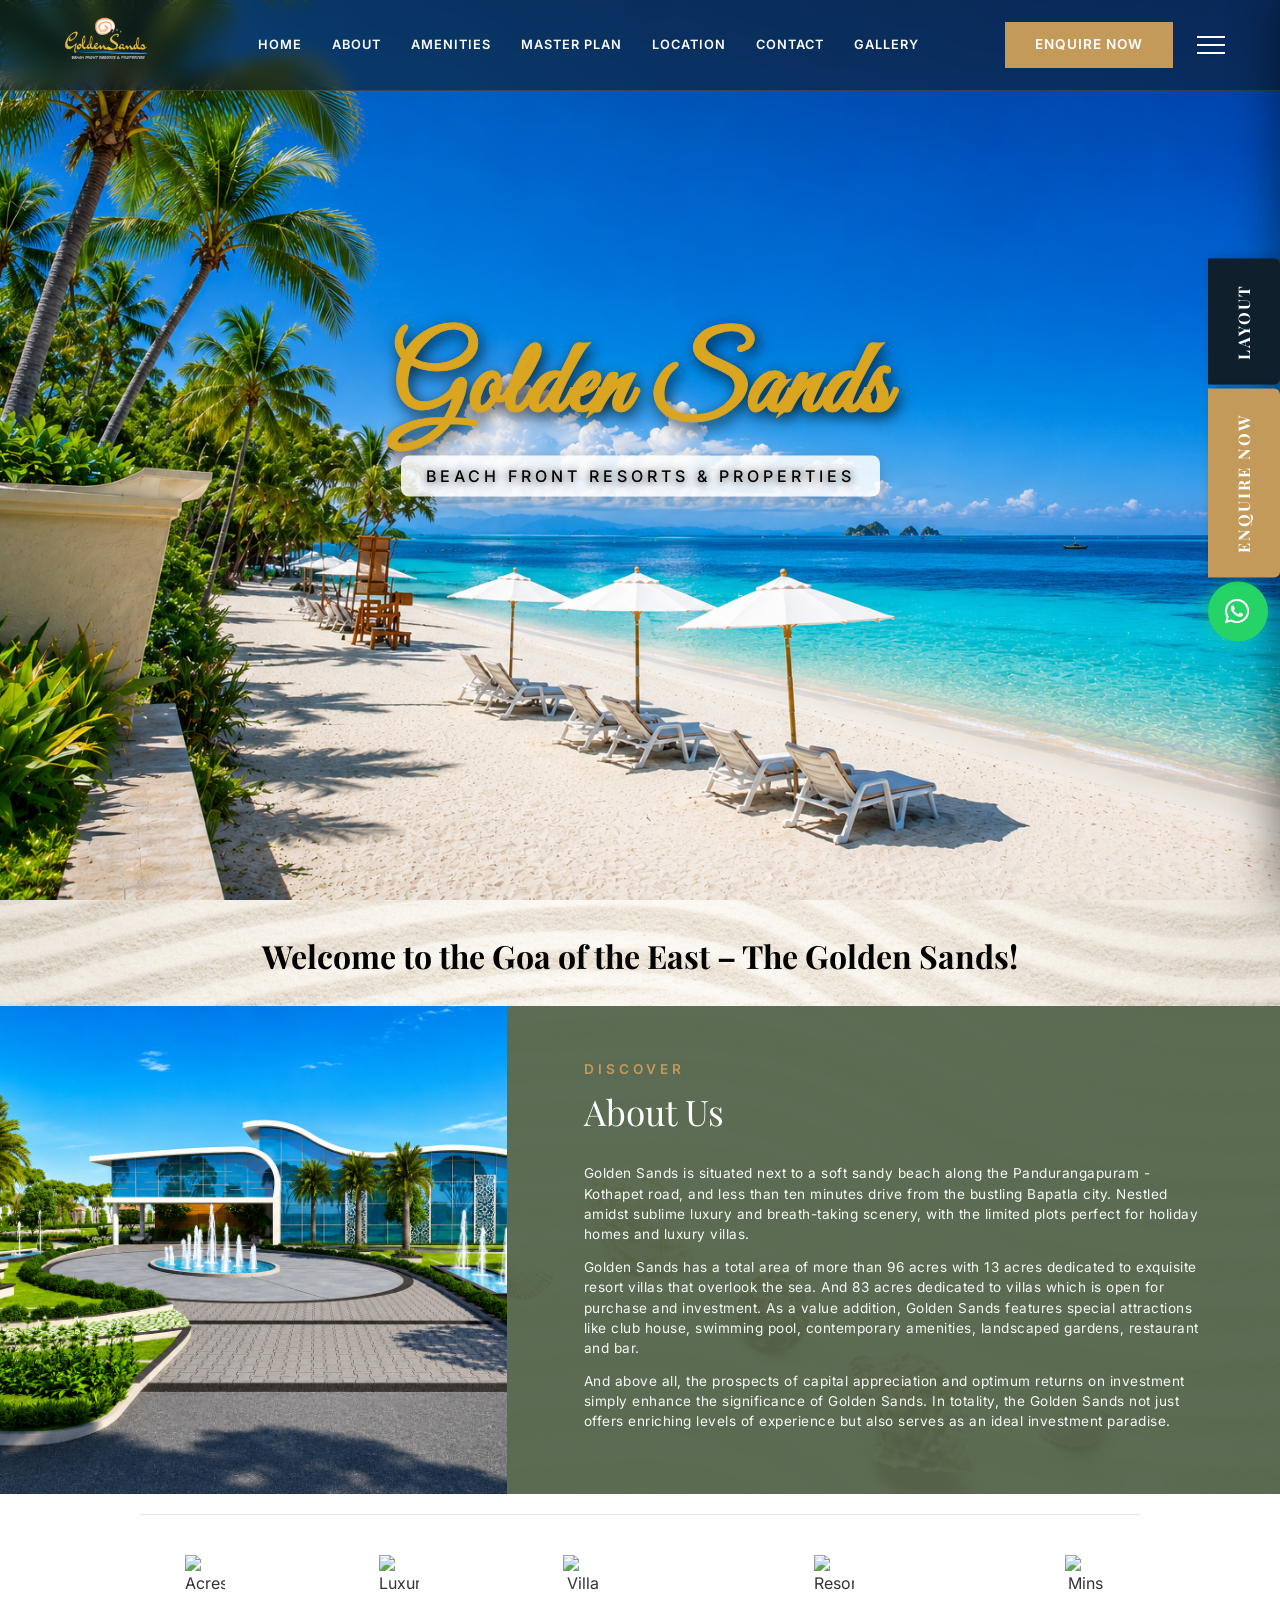
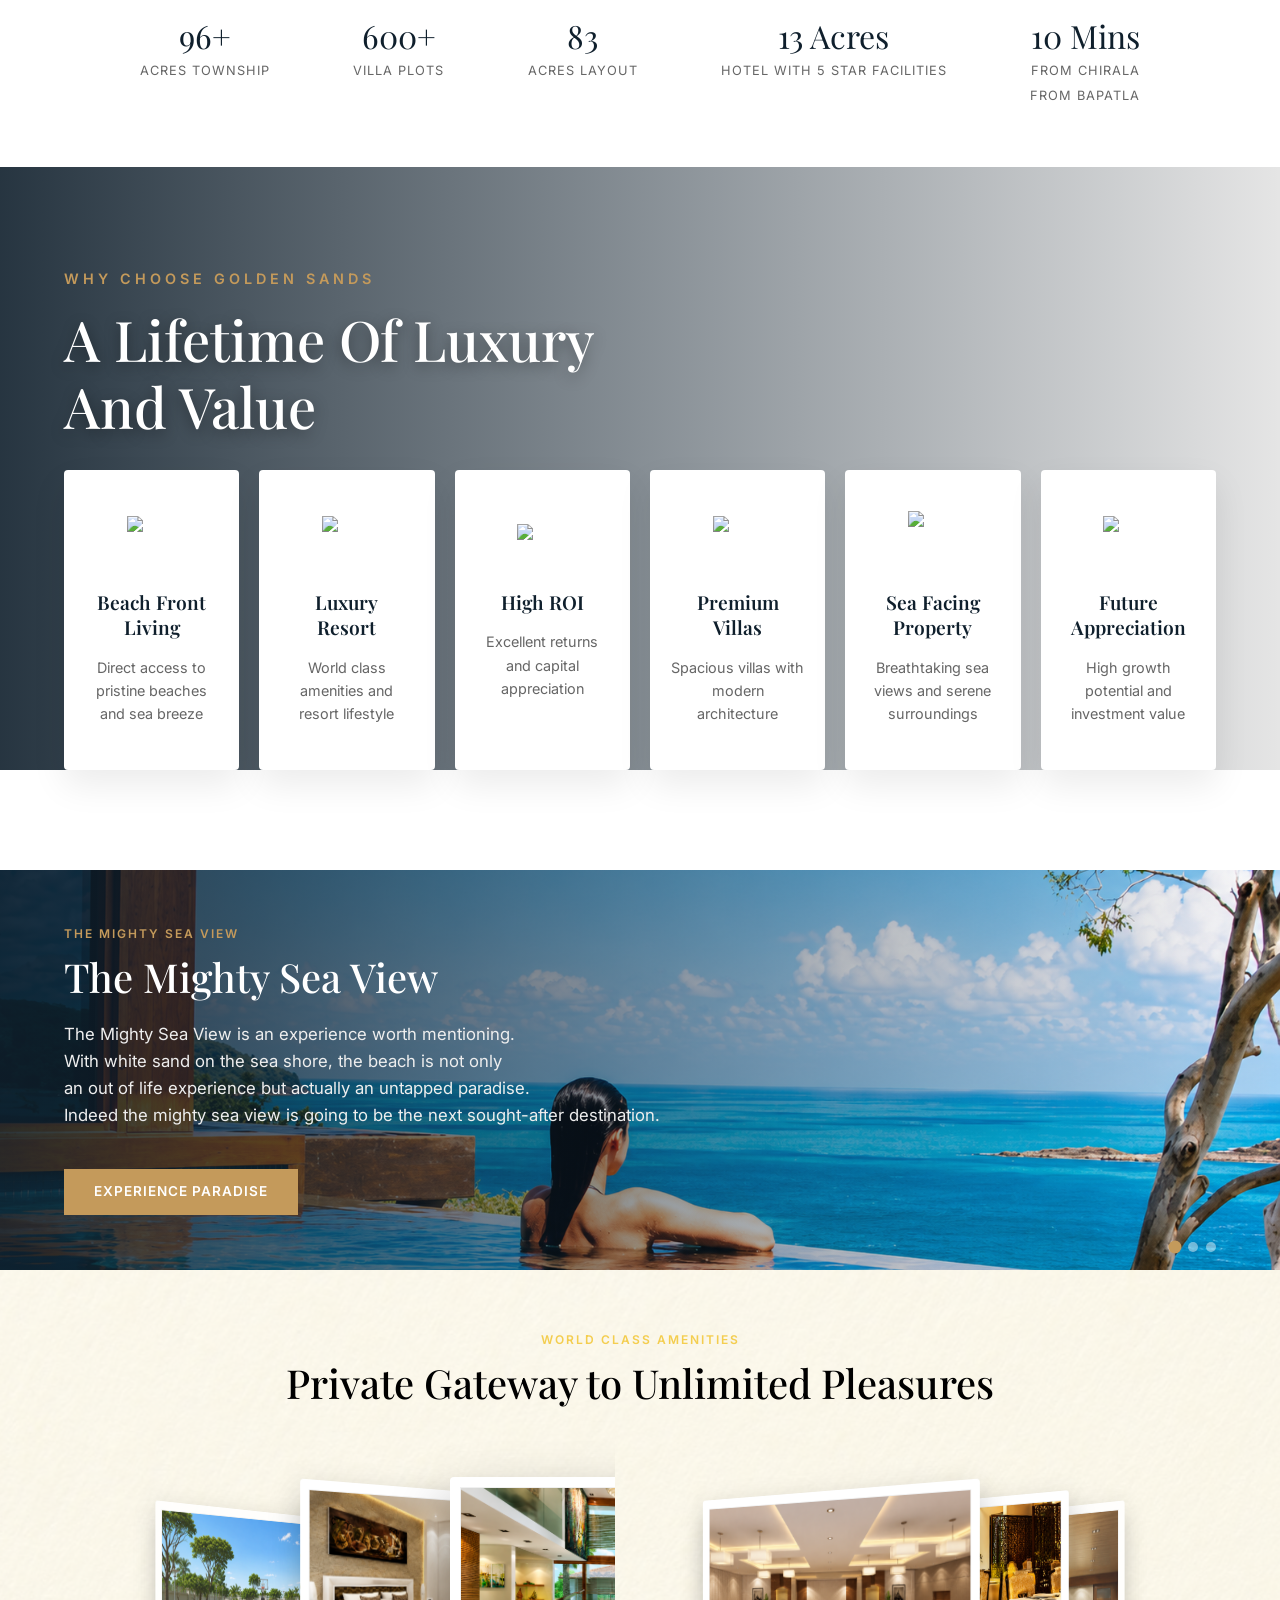
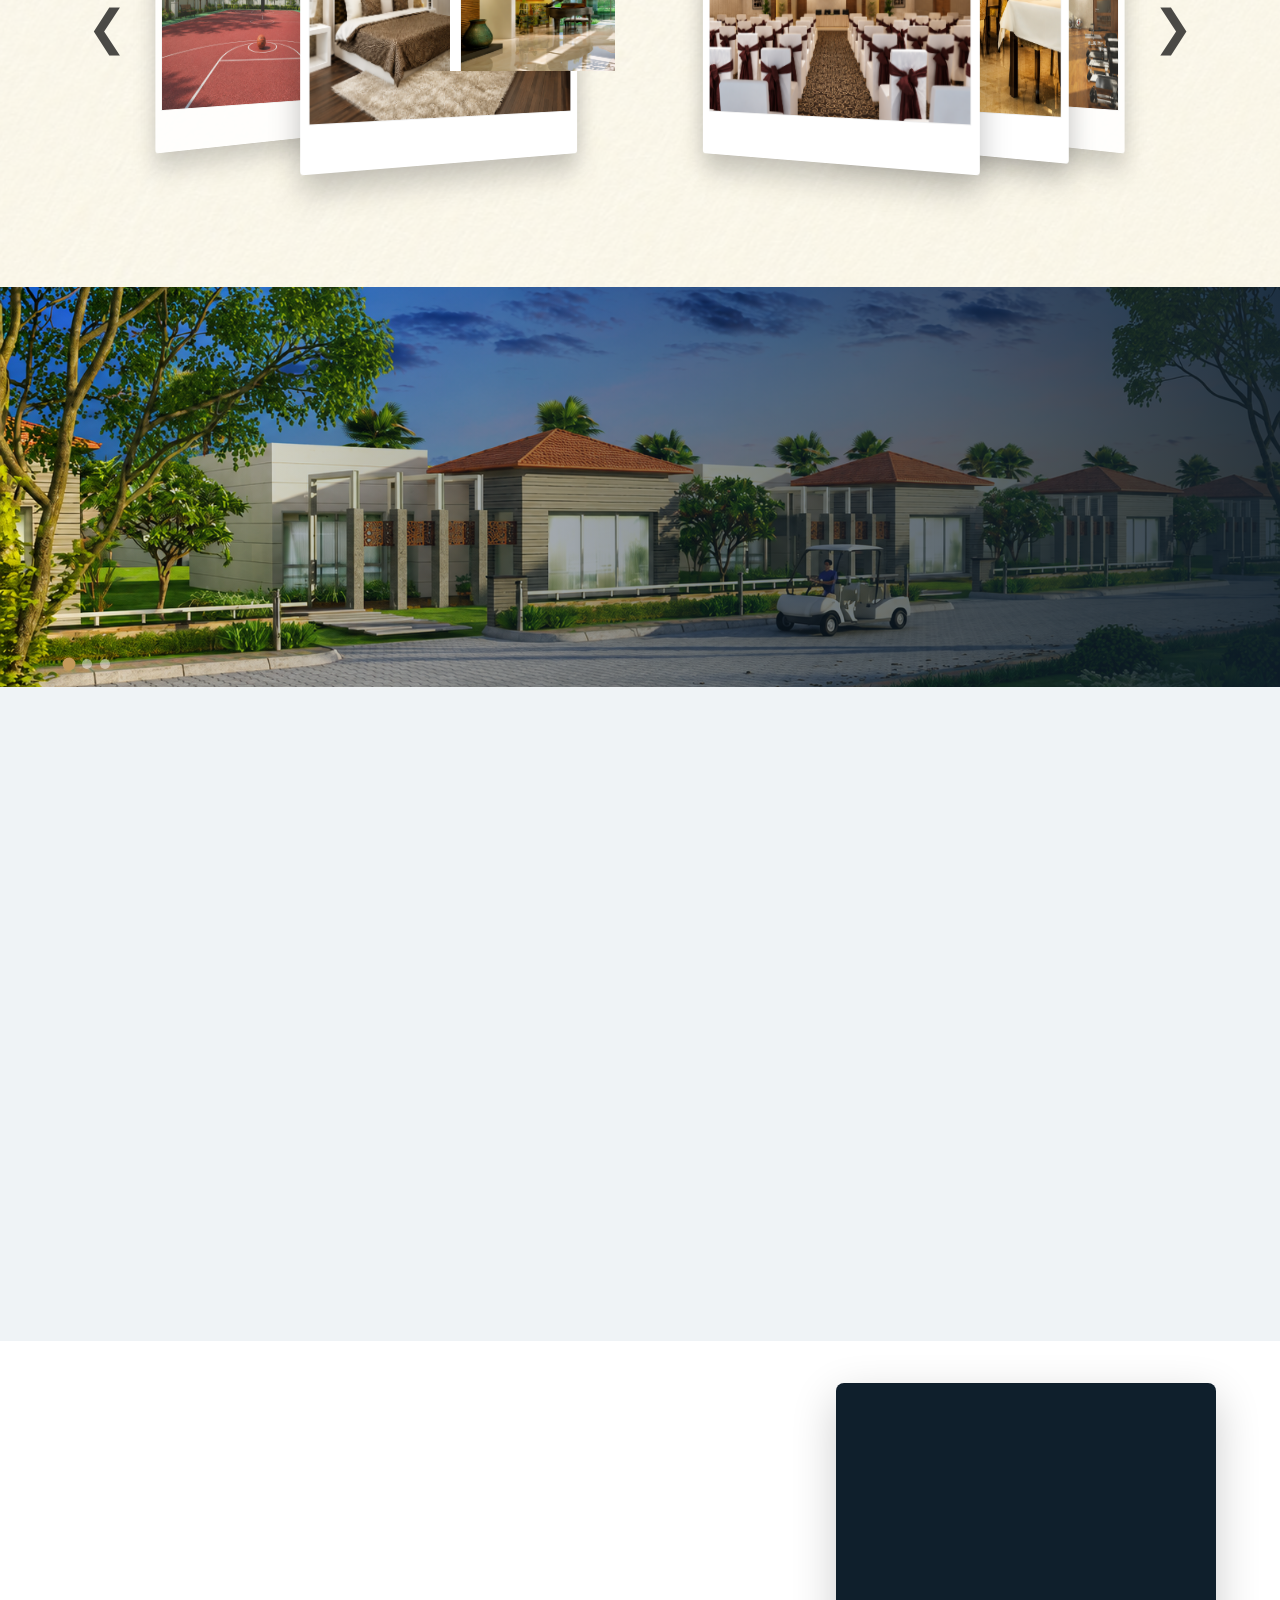
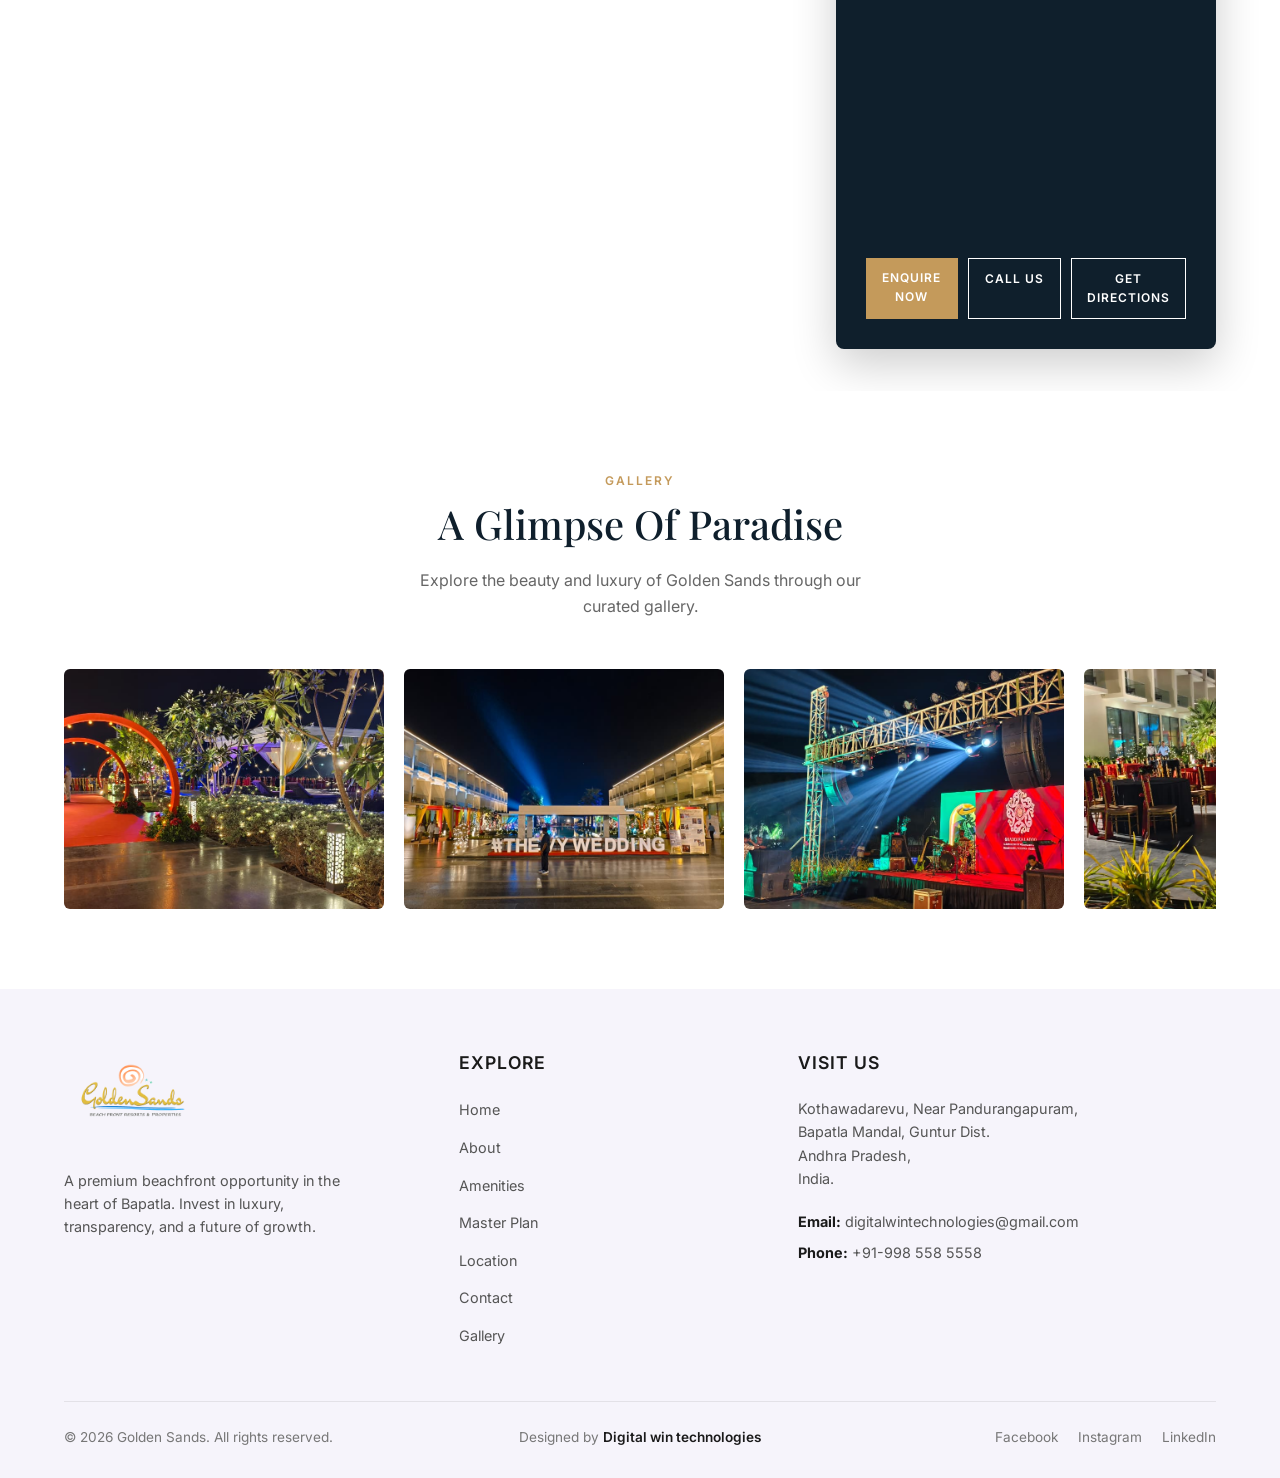
==== commit 4c49c145: "removed slash" ====
--- a/index.html
+++ b/index.html
@@ -527,7 +527,7 @@
                     </div>
                     <div>
                         <h4>Website</h4>
-                        <p><a href="https://www.goldensunriseprojects.com/" target="_blank">www.goldensunriseprojects.com/</a></p>
+                        <p><a href="https://www.goldensunriseprojects.com/" target="_blank">www.goldensunriseprojects.com</a></p>
                     </div>
                 </div>
             </div>
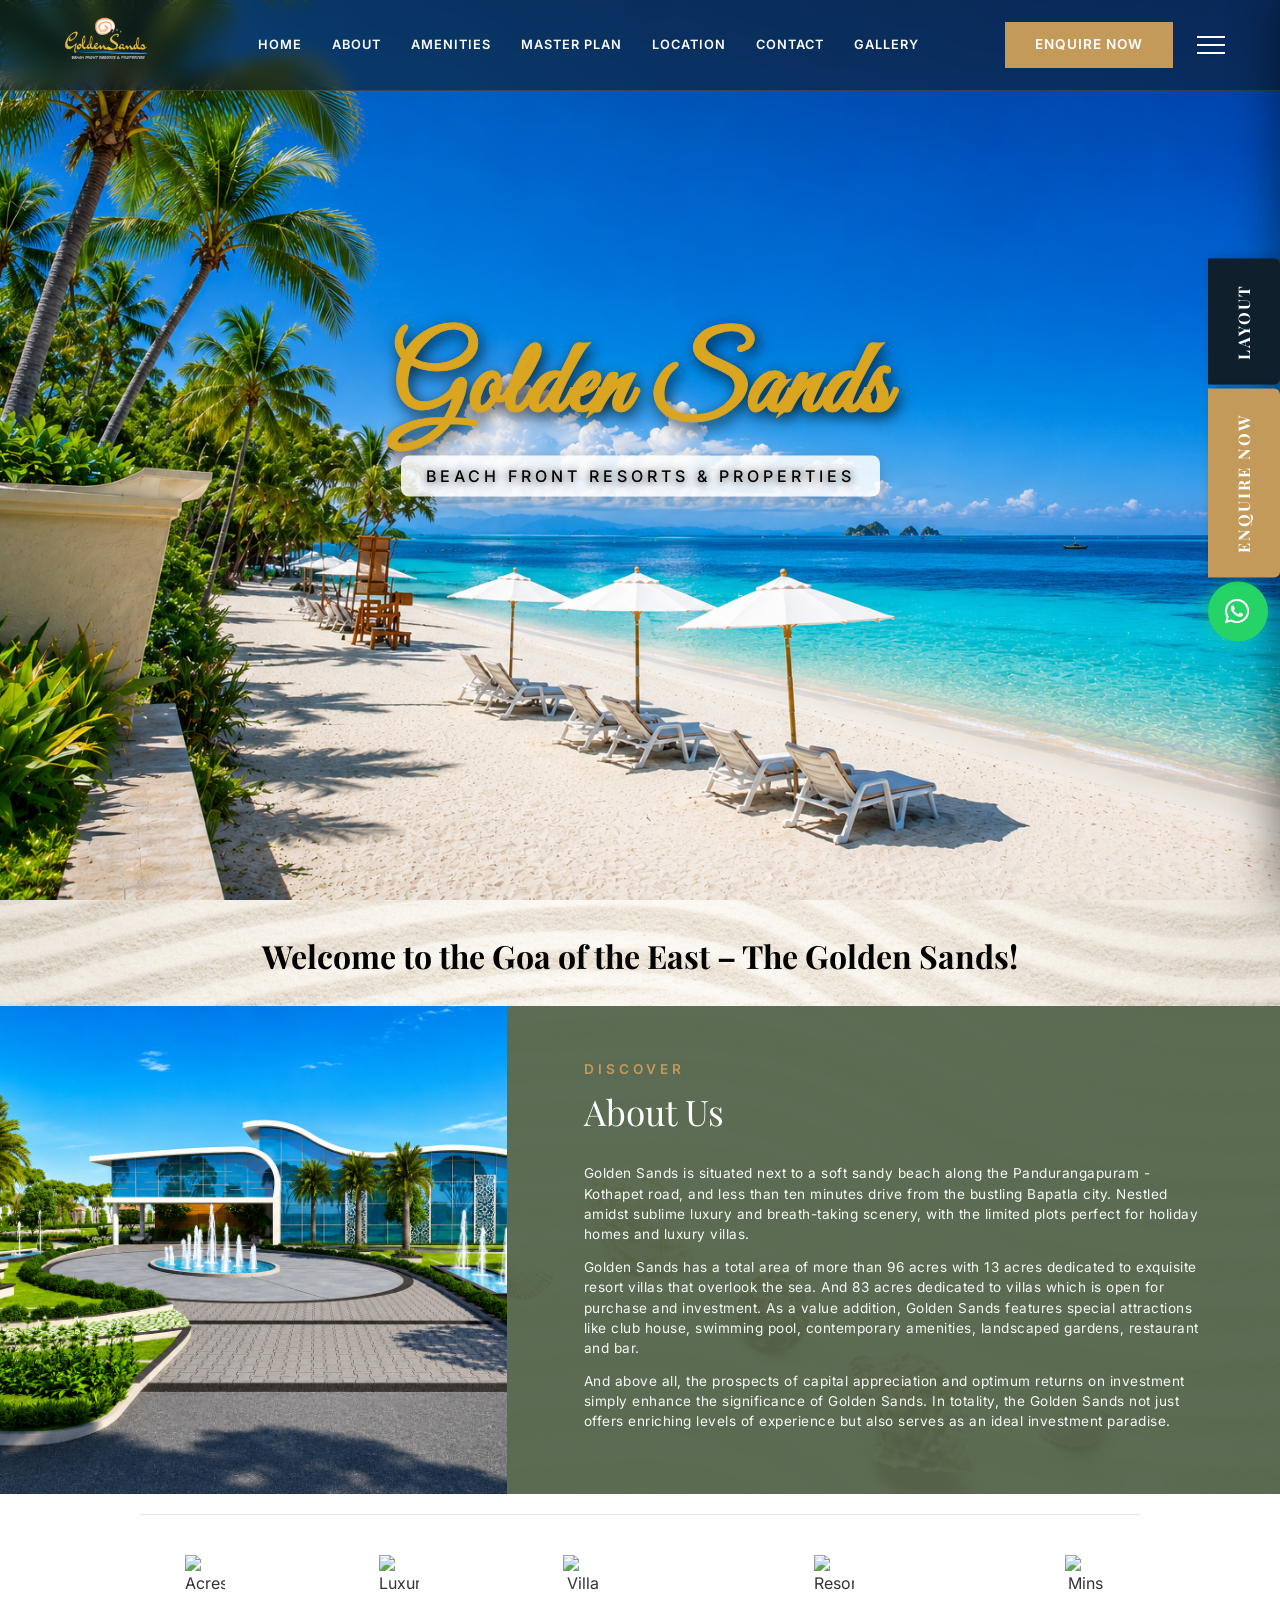
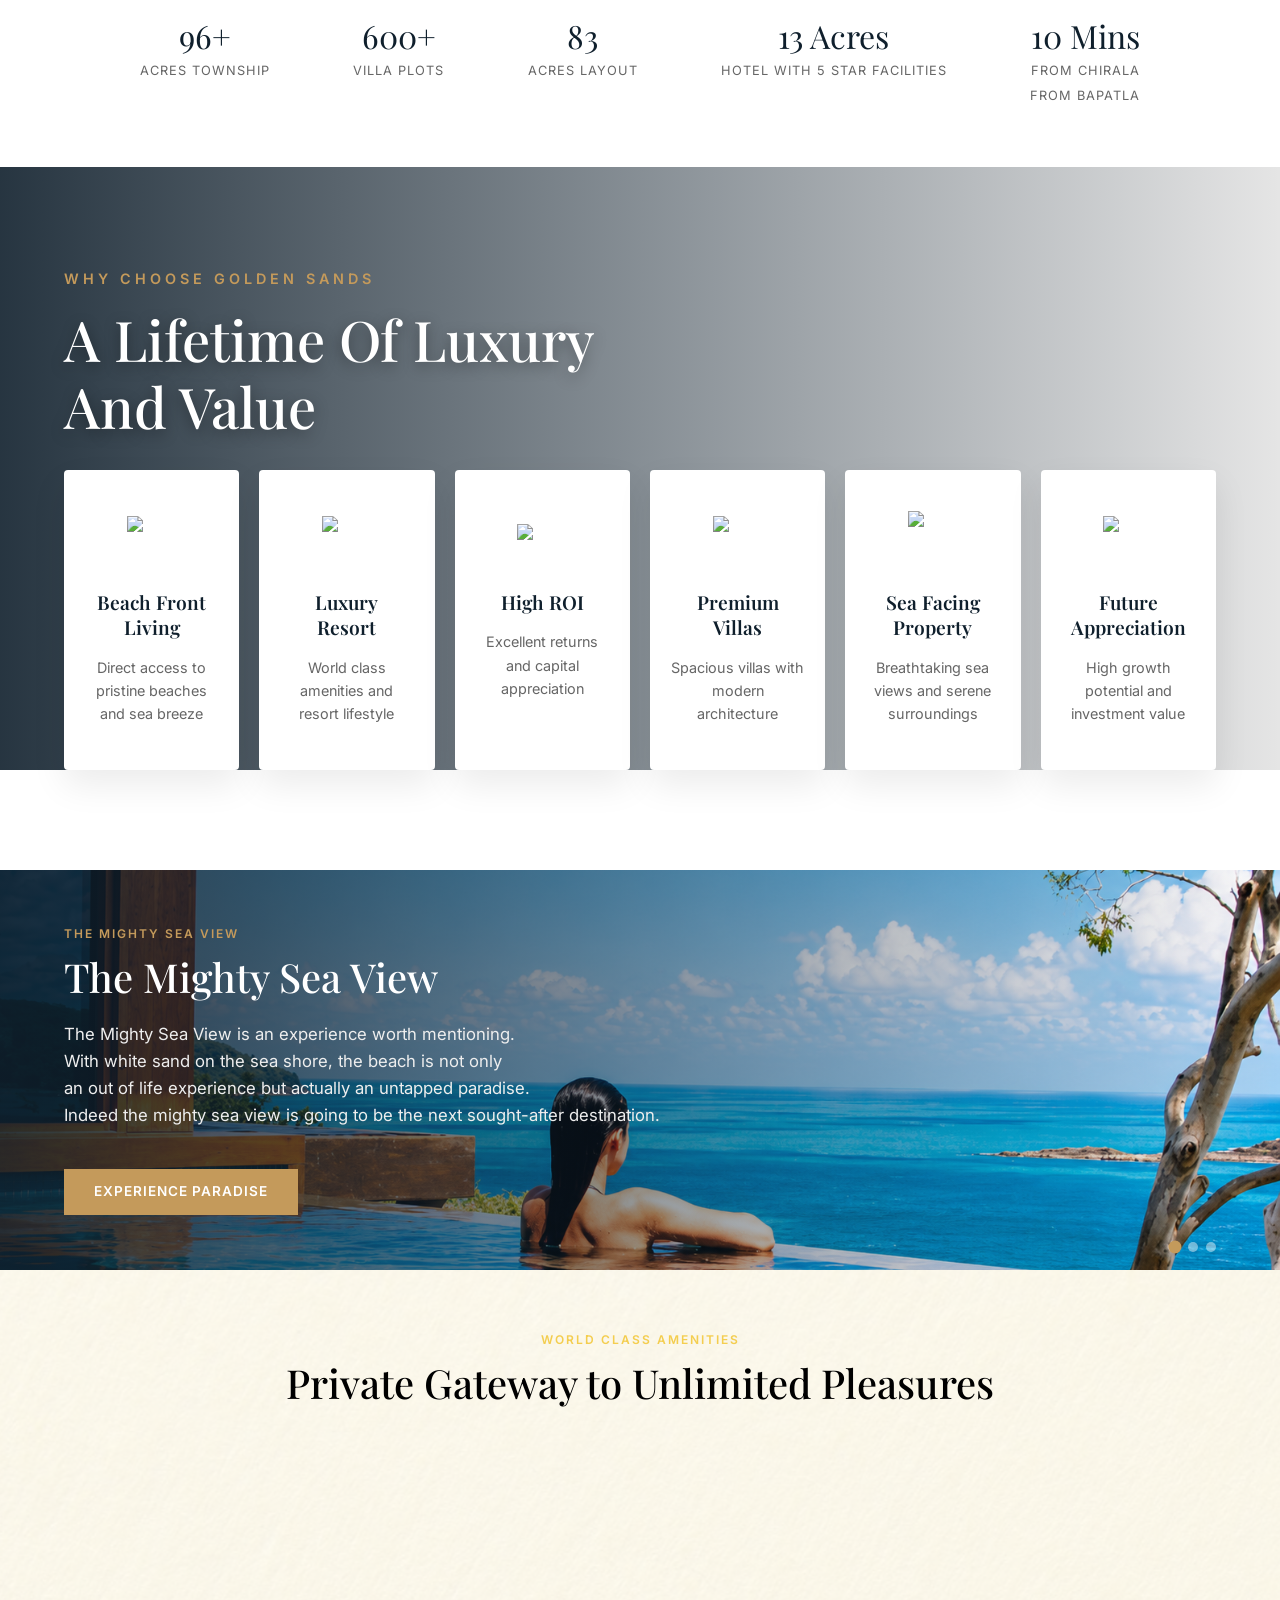
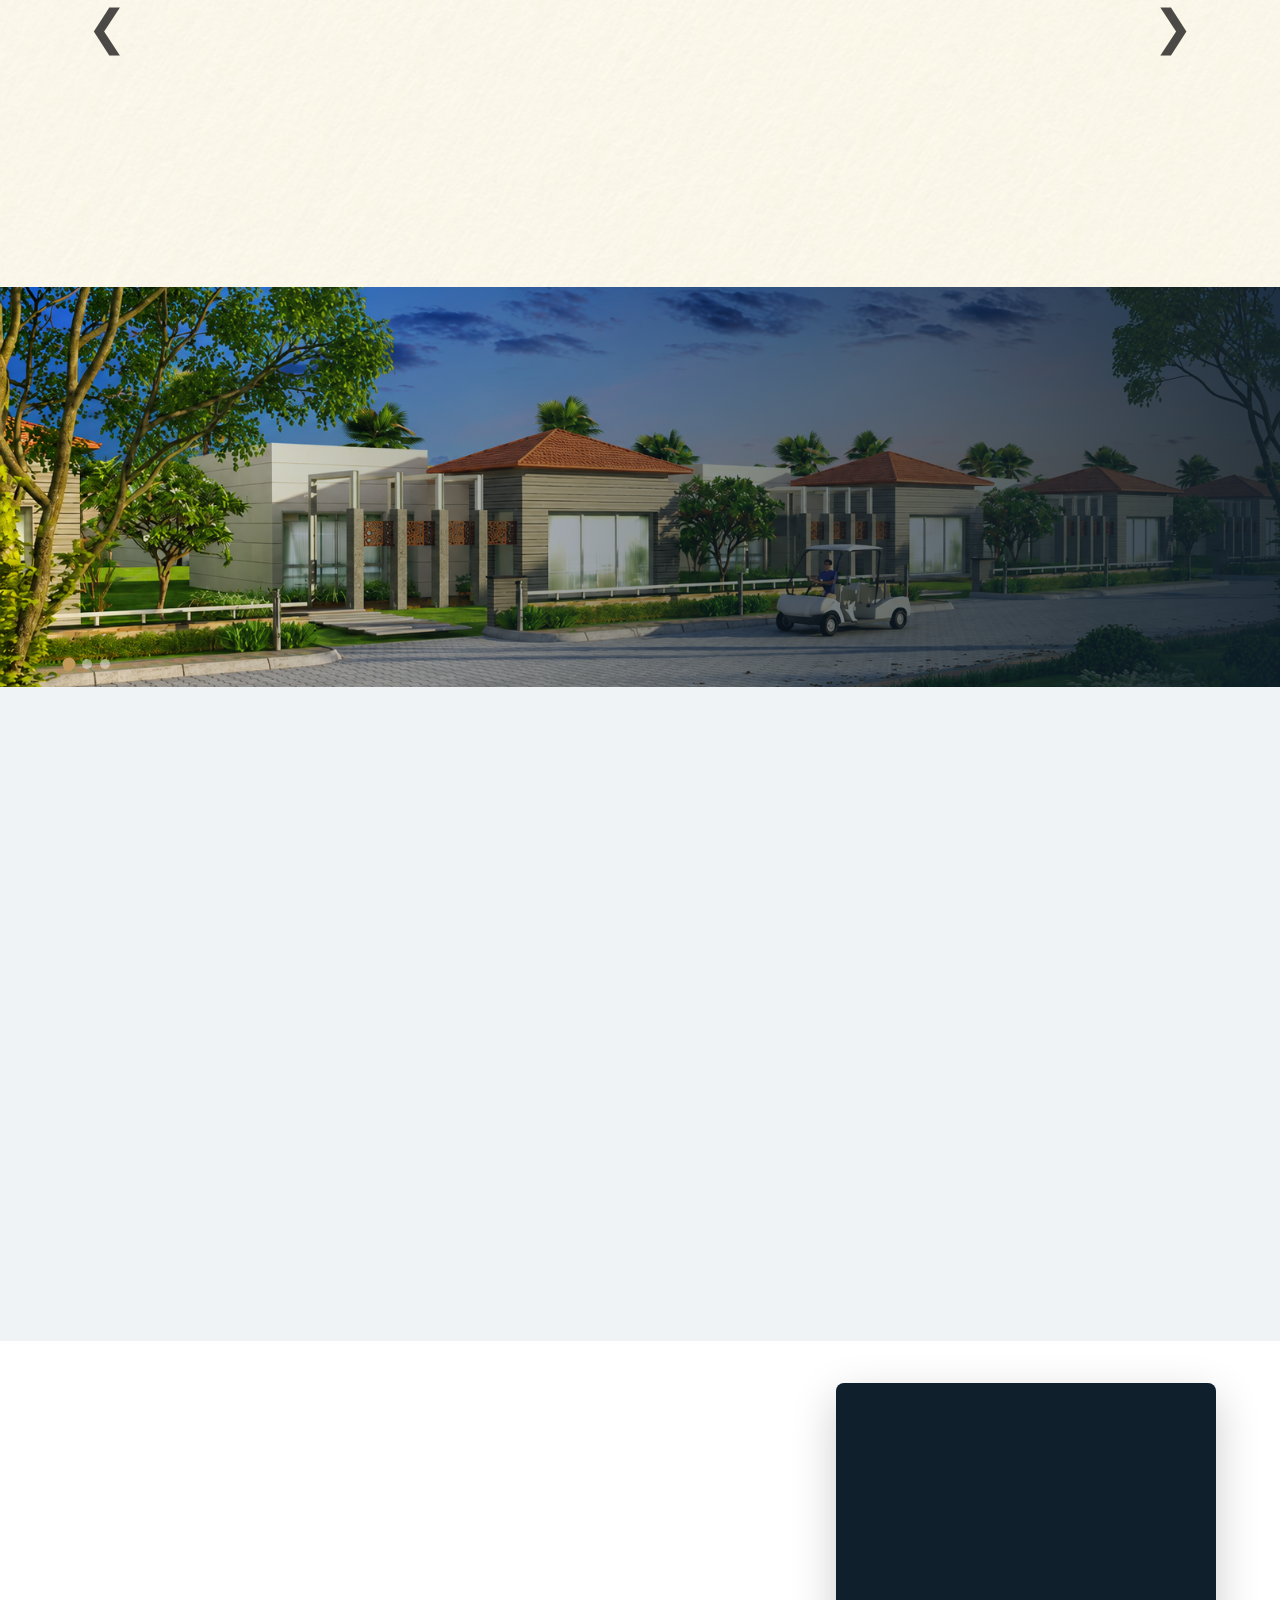
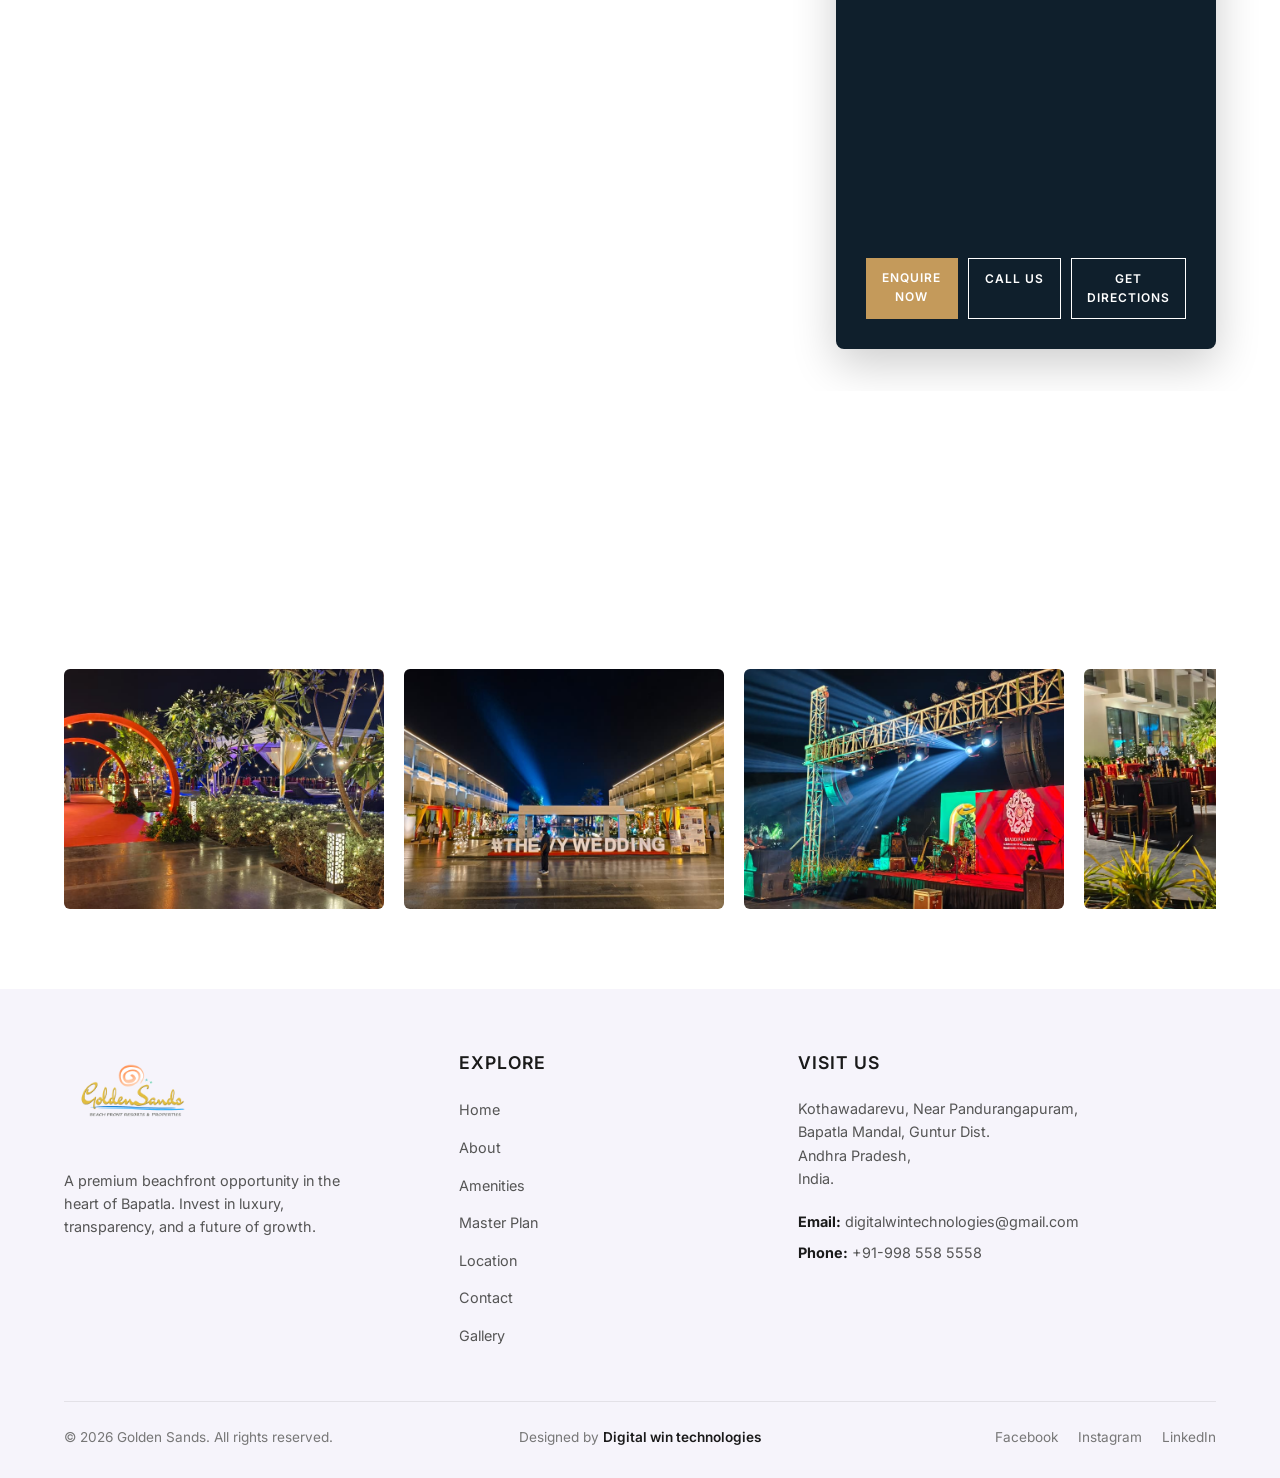
==== commit 081ec891: "fixed text alignment" ====
--- a/index.html
+++ b/index.html
@@ -386,9 +386,9 @@
         <div class="villa-view-content">
             <span class="section-tag light reveal-bottom">THE VILLA VIEW</span>
             <h2 class="section-title light reveal-bottom delay-1">Breathtaking Villa Views</h2>
-            <p class="reveal-bottom delay-2">Nestled amid lush greenery and coastal serenity,<br>every villa at Golden
+            <p class="reveal-bottom delay-2">Nestled amid lush greenery and coastal serenity,every villa at Golden
                 Sands commands a stunning
-                panoramic vista.<br>Wake up to serene landscapes, feel the gentle breeze<br>and live life at its most
+                panoramic vista.Wake up to serene landscapes, feel the gentle breeze and live life at its most
                 beautiful every single day.</p>
             <a href="#villas" class="btn btn-gold-filled mt-20 reveal-bottom delay-3">EXPLORE VILLAS</a>
         </div>
@@ -527,7 +527,8 @@
                     </div>
                     <div>
                         <h4>Website</h4>
-                        <p><a href="https://www.goldensunriseprojects.com/" target="_blank">www.goldensunriseprojects.com</a></p>
+                        <p><a href="https://www.goldensunriseprojects.com/"
+                                target="_blank">www.goldensunriseprojects.com</a></p>
                     </div>
                 </div>
             </div>
@@ -719,4 +720,4 @@
     <script src="script.js"></script>
 </body>
 
-</html>
+</html>
